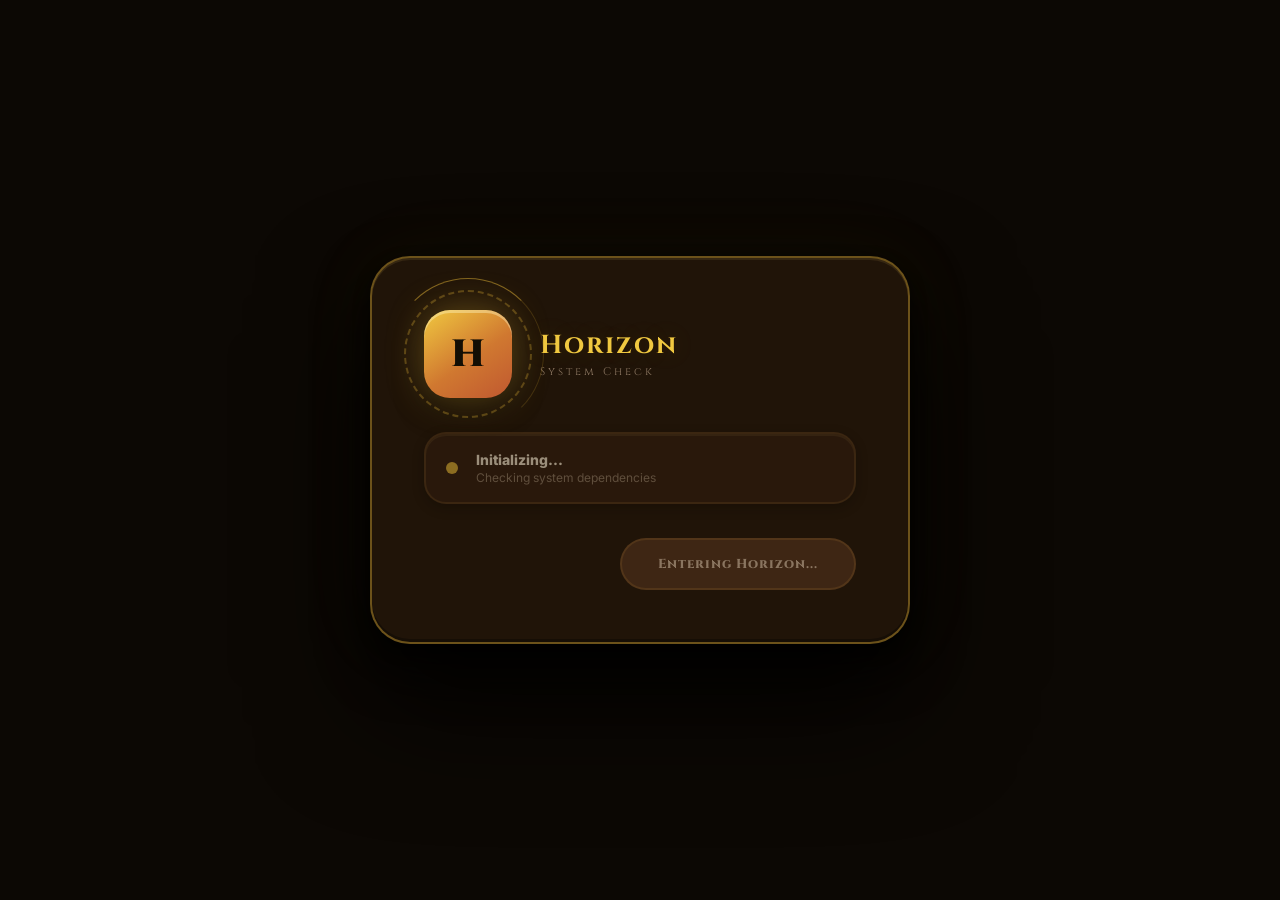
==== src/index.html @ 5b250abe "feat: Horizon V3 - Full Feature Set - Memory: Advanced RAG with graph expansion and robust JSON extr" ====
<!DOCTYPE html>
<html lang="en">
<head>
  <meta charset="UTF-8">
  <title>Horizon</title>
  <link rel="stylesheet" href="style.css">
  <link rel="stylesheet" href="libs/xterm.css">
  <script src="libs/xterm.js"></script>
  <script src="libs/xterm-addon-fit.js"></script>
  <script src="libs/d3.min.js"></script>
  <script src="modules/diagnostic.js"></script>
</head>
<body>

<div id="diagnostic-overlay">
  <div id="diagnostic-box">
    <div id="diagnostic-header">
      <div id="diagnostic-logo">H</div>
      <div id="diagnostic-title">Horizon</div>
    </div>
    <div id="diagnostic-list">
      <!-- Diagnostics will be injected here -->
      <div class="diagnostic-item loading">
        <div class="status-dot"></div>
        <div class="diagnostic-info">
          <div class="diagnostic-name">Initializing...</div>
          <div class="diagnostic-msg">Checking system dependencies</div>
        </div>
      </div>
    </div>
    <div id="diagnostic-footer">
      <button id="start-app-btn" disabled>Entering Horizon...</button>
    </div>
  </div>
</div>

<!-- Onboarding / Calibration Overlay -->
<div id="onboarding-overlay" class="hidden">
  <div id="onboarding-box">
    <div id="onboarding-header">
      <div id="onboarding-logo">H</div>
      <div id="onboarding-title">Initial Calibration</div>
    </div>
    <p id="onboarding-desc">Tell Horizon who you are. Your skills, your style, your dreams. This will form the core of your AI's personalized latent space.</p>
    <textarea id="onboarding-input" placeholder="Example: I am a senior Rust developer who loves clean architecture and dark chocolate. I prefer concise answers and I am currently building a personal OS..."></textarea>
    <div id="onboarding-footer">
      <button id="submit-calibration-btn">Calibrate Horizon</button>
    </div>
  </div>
</div>

<div id="tab-bar">
  <div id="tab-inner">
    <div class="tab active" data-tab="llm">
      <svg viewBox="0 0 24 24" fill="none" stroke-width="1.7" stroke-linecap="round" stroke-linejoin="round"><path d="M21 11.5a8.38 8.38 0 0 1-8.5 8.5 8.5 8.5 0 0 1-3.8-.9L3 21l1.9-5.7A8.38 8.38 0 0 1 4 11.5 8.5 8.5 0 0 1 12.5 3 8.38 8.38 0 0 1 21 11.5z"/></svg>
      <span>LLM</span>
    </div>
    <div class="tab" data-tab="image">
      <svg viewBox="0 0 24 24" fill="none" stroke-width="1.7" stroke-linecap="round" stroke-linejoin="round"><rect x="3" y="3" width="18" height="18" rx="2.5"/><circle cx="8.5" cy="8.5" r="1.6"/><path d="M21 15l-5-5L5 21"/></svg>
      <span>Image</span>
    </div>
    <div class="tab" data-tab="cinema">
      <svg viewBox="0 0 24 24" fill="none" stroke-width="1.7" stroke-linecap="round" stroke-linejoin="round"><rect x="2" y="2" width="20" height="20" rx="2.18" ry="2.18"/><line x1="7" y1="2" x2="7" y2="22"/><line x1="17" y1="2" x2="17" y2="22"/><line x1="2" y1="12" x2="22" y2="12"/><line x1="2" y1="7" x2="7" y2="7"/><line x1="2" y1="17" x2="7" y2="17"/><line x1="17" y1="17" x2="22" y2="17"/><line x1="17" y1="7" x2="22" y2="7"/></svg>
      <span>Cinema</span>
    </div>
    <div class="tab" data-tab="notes">
      <svg viewBox="0 0 24 24" fill="none" stroke-width="1.7" stroke-linecap="round" stroke-linejoin="round"><path d="M14 3H6a2 2 0 0 0-2 2v14a2 2 0 0 0 2 2h12a2 2 0 0 0 2-2V9z"/><path d="M14 3v6h6"/><path d="M9 13h6M9 17h4"/></svg>
      <span>Notes</span>
    </div>
    <div class="tab" data-tab="armata">
      <svg viewBox="0 0 24 24" fill="none" stroke-width="1.7" stroke-linecap="round" stroke-linejoin="round"><path d="M12 2L2 7l10 5 10-5-10-5zM2 17l10 5 10-5M2 12l10 5 10-5"/></svg>
      <span>Armata</span>
    </div>
  </div>
  <div id="sidebar-actions" style="display: flex; gap: 8px;">
    <div id="help-btn" title="Cheatsheet & Help">
      <svg viewBox="0 0 24 24" fill="none" stroke-width="1.7" stroke-linecap="round" stroke-linejoin="round"><circle cx="12" cy="12" r="10"/><path d="M9.09 9a3 3 0 0 1 5.83 1c0 2-3 3-3 3"/><line x1="12" y1="17" x2="12.01" y2="17"/></svg>
    </div>
    <div id="settings-btn">
      <svg viewBox="0 0 24 24" fill="none" stroke-width="1.7" stroke-linecap="round" stroke-linejoin="round"><circle cx="12" cy="12" r="3"/><path d="M19.4 15a1.65 1.65 0 0 0 .33 1.82l.06.06a2 2 0 1 1-2.83 2.83l-.06-.06a1.65 1.65 0 0 0-1.82-.33 1.65 1.65 0 0 0-1 1.51V21a2 2 0 0 1-4 0v-.09A1.65 1.65 0 0 0 9 19.4a1.65 1.65 0 0 0-1.82.33l-.06.06a2 2 0 1 1-2.83-2.83l.06-.06a1.65 1.65 0 0 0 .33-1.82 1.65 1.65 0 0 0-1.51-1H3a2 2 0 0 1 0-4h.09A1.65 1.65 0 0 0 4.6 9a1.65 1.65 0 0 0-.33-1.82l-.06-.06a2 2 0 1 1 2.83-2.83l.06.06a1.65 1.65 0 0 0 1.82.33H9a1.65 1.65 0 0 0 1-1.51V3a2 2 0 0 1 4 0v.09a1.65 1.65 0 0 0 1 1.51 1.65 1.65 0 0 0 1.82-.33l.06-.06a2 2 0 1 1 2.83 2.83l-.06.06a1.65 1.65 0 0 0-.33 1.82V9a1.65 1.65 0 0 0 1.51 1H21a2 2 0 0 1 0 4h-.09a1.65 1.65 0 0 0-1.51 1z"/></svg>
    </div>
  </div>
</div>

<!-- Hub Proposal Banner (shown by Forge when a new topic cluster is detected) -->
<div id="hub-proposal-banner" style="display:none; position:fixed; bottom:80px; right:20px; z-index:9999; background:var(--bg-card,#1e1e2e); border:1px solid var(--accent-gold,#d4af37); border-radius:14px; padding:16px 20px; max-width:340px; box-shadow:0 8px 32px rgba(0,0,0,0.5);">
  <div style="font-size:12px; color:var(--accent-gold,#d4af37); font-weight:700; margin-bottom:6px;">🗂️ FORGE DETECTED NEW TOPIC</div>
  <div id="hub-proposal-name" style="font-size:16px; font-weight:800; color:#fff; margin-bottom:4px;"></div>
  <div id="hub-proposal-desc" style="font-size:12px; color:rgba(255,255,255,0.6); margin-bottom:8px;"></div>
  <div id="hub-proposal-keywords" style="font-size:11px; color:rgba(255,255,255,0.4); margin-bottom:12px;"></div>
  <div style="display:flex; gap:8px;">
    <button id="hub-proposal-confirm" style="flex:1; background:var(--accent-gold,#d4af37); color:#000; border:none; padding:8px; border-radius:8px; font-weight:800; cursor:pointer;">Create Hub</button>
    <button id="hub-proposal-dismiss" style="flex:1; background:rgba(255,255,255,0.08); color:#fff; border:none; padding:8px; border-radius:8px; cursor:pointer;">Dismiss</button>
  </div>
</div>

<div id="panels">
  <!-- LLM Panel -->
  <div class="panel active" id="panel-llm">
    <div id="chat-history"></div>
    <div id="file-preview-area" style="display: none;"></div>
    <div id="chat-input-area">
      <div id="chat-input-controls">
        <button id="attach-btn" title="Attach a file">
          <svg viewBox="0 0 24 24" fill="none" stroke-width="1.7" stroke-linecap="round" stroke-linejoin="round"><path d="M21.44 11.05l-9.19 9.19a6 6 0 0 1-8.49-8.49l9.19-9.19a4 4 0 0 1 5.66 5.66l-9.2 9.19a2 2 0 0 1-2.83-2.83l8.49-8.48"/></svg>
        </button>
        <button id="mic-btn" title="Record audio">
          <svg viewBox="0 0 24 24" fill="none" stroke-width="1.7" stroke-linecap="round" stroke-linejoin="round"><rect x="9" y="2" width="6" height="12" rx="3"/><path d="M19 10v2a7 7 0 0 1-14 0v-2"/><path d="M12 19v3M8 22h8"/></svg>
        </button>
      </div>
      
      <textarea id="chat-input" rows="1" placeholder="Type your message... (/clear /search /reindex)"></textarea>

      <div id="chat-input-selectors">
        <select id="model-select" title="Switch Model">
          <option value="default">Default Model</option>
        </select>
        <select id="persona-select" title="Switch Persona">
          <option value="default">🎭 Horizon</option>
        </select>
        <button id="send-btn">Send</button>
      </div>
    </div>
  </div>

  <!-- Image Panel -->
  <div class="panel" id="panel-image">
    <div id="image-container">
      <div id="image-controls-container">
        <textarea id="image-prompt" placeholder="Describe the image you want to generate..."></textarea>
        <div id="image-actions">
          <select id="image-engine">
            <option value="pony">🐴 Pony V6 XL (Stylized)</option>
            <option value="flux" selected>🌊 FLUX.1 Uncensored (Photoreal)</option>
          </select>
          <div id="gen-status">Ready</div>
          <button id="generate-btn">Generate Image</button>
        </div>
        <div id="i2i-bar">
          <label id="i2i-toggle-label">
            <input type="checkbox" id="i2i-enabled">
            <span>✏️ Modify existing image</span>
          </label>
          <div id="i2i-controls">
            <div id="i2i-source-row">
              <img id="i2i-thumb" src="" alt="">
              <span id="i2i-source-name">No image selected</span>
              <button id="i2i-use-current" title="Use the last generated image">Use current</button>
              <button id="i2i-browse" title="Pick any image from disk">Browse…</button>
            </div>
            <div id="i2i-strength-row">
              <span>Strength</span>
              <input type="range" id="i2i-strength" min="5" max="100" step="5" value="75">
              <span id="i2i-strength-val">75%</span>
            </div>
          </div>
        </div>
      </div>

      <div id="image-result-preview">
        <img id="image-result-img" src="" alt="Generated result">
      </div>

      <div id="gallery-header">Recent Generations</div>
      <div id="image-gallery">
        <!-- Gallery items will be injected here -->
      </div>
    </div>
  </div>

  <!-- Cinema (Video) Panel -->
  <div class="panel" id="panel-cinema">
    <div id="cinema-container">
      <div id="video-preview-area">
        <video id="cinema-video" controls loop style="display: none;"></video>
        <img id="cinema-poster" alt="render poster" style="display: none;">
        <div id="video-placeholder">
          <svg viewBox="0 0 24 24" fill="none" stroke="currentColor" stroke-width="1.5" stroke-linecap="round" stroke-linejoin="round"><path d="M23 7l-7 5 7 5V7z"/><rect x="1" y="5" width="15" height="14" rx="2" ry="2"/></svg>
          <span>Director's Cut Ready</span>
        </div>
      </div>

      <div id="cinema-controls-area">
        <div id="cinema-input-box">
          <textarea id="video-prompt" placeholder="Describe the scene you want to animate..."></textarea>
          
          <div id="cinema-params">
            <div class="param-row">
              <label>Duration (s)</label>
              <input type="number" id="video-duration" min="1" step="1" value="4">

            </div>
            <div class="param-row">
              <label>Quality</label>
              <select id="video-quality">
                <option value="low">Low (Fast)</option>
                <option value="mid" selected>Mid (Balanced)</option>
                <option value="high">High (Quality)</option>
              </select>
            </div>
            <div class="param-row">
              <label>Input Image</label>
              <button id="video-img-btn">🖼️ Pick Image (I2V)</button>
              <span id="video-img-name" style="font-size: 10px; color: var(--text-dim);"></span>
            </div>
            <div class="param-row">
              <label>Resolution</label>
              <select id="video-resolution">
                <option value="256">256² (30s+ safe)</option>
                <option value="384">384² (Long / Fast)</option>
                <option value="512">512² (Standard)</option>
                <option value="720" selected>720² (Short clips)</option>
                <option value="1080">1080² (VRAM Heavy)</option>
              </select>
            </div>
            <div class="param-row">
              <label>FPS</label>
              <input type="range" id="video-fps" min="8" max="24" step="1" value="16">
              <span id="fps-val">16</span>
            </div>
            <div class="param-row">
              <label>Seed</label>
              <input type="number" id="video-seed" placeholder="random" style="flex:1; min-width:0;">
              <button id="video-seed-dice" title="Randomize seed">🎲</button>
            </div>
          </div>

          <div id="cinema-status-box">
             <div id="gpu-monitor">
                <div id="gpu-bar"><div id="gpu-fill"></div></div>
                <span id="gpu-text">GPU: --%</span>
             </div>
             <div id="time-est">Est: --:--</div>
          </div>

          <button id="generate-video-btn">🎬 Action!</button>
          <button id="cancel-video-btn" style="display:none;">✖ Cancel render</button>
        </div>
      </div>

      <div id="cinema-gallery-header">Past Renders</div>
      <div id="video-gallery">
        <!-- Video items injected here -->
      </div>
    </div>
  </div>

  <!-- Notes (Obsidian) Panel -->
  <div class="panel" id="panel-notes">
    <div id="notes-container">
      <div id="notes-sidebar">
        <div id="notes-list-header">
          <span>My Notes</span>
          <button id="new-note-btn">+</button>
        </div>
        <div id="notes-list"></div>
      </div>
      <div id="notes-editor-area">
        <div id="notes-editor-header">
           <input type="text" id="note-title" placeholder="Note Title...">
           <button id="toggle-mindmap-btn">Toggle Neural Field</button>
        </div>
        <div id="mindmap-container" class="hidden"></div>
        <textarea id="note-content" placeholder="Write your thoughts here..."></textarea>
        <div id="note-controls">
          <button id="save-note-btn">Save Note</button>
        </div>
      </div>
    </div>
  </div>

  <!-- ARMATA Command Center -->
  <div class="panel" id="panel-armata">
    <div id="armata-dashboard">

      <div id="armata-header">
        <div class="armata-title">ARMATA <span class="armata-version">v3.0</span></div>
        <div id="armata-vram-bar">
          <span class="armata-vram-label">GPU</span>
          <div class="vram-track"><div class="vram-fill" id="armata-vram-fill"></div></div>
          <span id="armata-vram-user">FREE</span>
        </div>
        <div id="armata-clock">00:00:00</div>
      </div>

      <div id="armata-grid">

        <div class="agent-card" id="agent-archivist">
          <div class="agent-header">
            <span class="agent-icon">🧹</span>
            <span class="agent-name">Archivist</span>
            <div class="agent-toggle" title="Toggle Archivist daemon"><div class="toggle-btn"></div></div>
          </div>
          <div class="agent-status">Monitoring: ~/Downloads</div>
          <div class="agent-log">IDLE</div>
        </div>

        <div class="agent-card" id="agent-vanguard">
          <div class="agent-header">
            <span class="agent-icon">📡</span>
            <span class="agent-name">Vanguard</span>
            <div class="agent-toggle" title="Toggle Vanguard daemon"><div class="toggle-btn"></div></div>
          </div>
          <div class="agent-status">RSS Intel Feeder</div>
          <div class="agent-log">IDLE</div>
        </div>

        <div class="agent-card" id="agent-forge">
          <div class="agent-header">
            <span class="agent-icon">🔥</span>
            <span class="agent-name">FORGE</span>
            <div class="agent-toggle" id="toggle-forge" title="Toggle Forge"><div class="toggle-btn"></div></div>
          </div>
          <div class="agent-status" id="status-forge">Vault Consolidator</div>
          <div class="agent-log log-online" id="log-forge">ONLINE</div>
        </div>

        <div class="agent-card" id="agent-antenna">
          <div class="agent-header">
            <span class="agent-icon">📱</span>
            <span class="agent-name">Antenna</span>
            <div class="agent-toggle" title="Toggle Antenna bridge"><div class="toggle-btn"></div></div>
          </div>
          <div class="agent-status">Mobile HTTP Bridge</div>
          <div class="agent-log">IDLE</div>
        </div>

      </div>

      <div id="armata-terminal">
        <div id="armata-output">ARMATA Command Center initialized. Type a command below.</div>
        <div id="armata-input-area">
          <span class="armata-prompt">&gt;_</span>
          <input type="text" id="armata-cmd-input" placeholder="sort files | scan news | open spotify | status …" autocomplete="off" spellcheck="false">
        </div>
      </div>

    </div>
  </div>
</div>

<div id="help-overlay" class="overlay">
  <div id="help-panel">
    <h3 style="color: var(--accent-gold); margin-bottom: 15px; margin-top: 0;">Cheatsheet & AI Technologies</h3>
    
    <h4 style="color: var(--text-color); margin-bottom: 5px;">🤖 AI Stack</h4>
    <ul style="margin-top: 5px; line-height: 1.5; font-size: 0.95em;">
      <li><strong>LLM (Chat):</strong> Ollama local instance (Dolphin-Mixtral / Qwen / etc.)</li>
      <li><strong>Image Gen:</strong> ComfyUI via API (Stable Diffusion / SDXL)</li>
      <li><strong>Video Gen:</strong> ComfyUI (Image-to-Video models like SVD)</li>
      <li><strong>Second Brain:</strong> Local Markdown Zettelkasten + Ollama semantic extraction</li>
      <li><strong>RAG & Memory:</strong> ChromaDB + Nomic-Embed-Text + Native D3.js Neural Field</li>
      <li><strong>Web Search:</strong> DuckDuckGo (duckduckgo-search) + html2text</li>
    </ul>

    <h4 style="color: var(--text-color); margin-bottom: 5px;">💬 Chat Commands</h4>
    <ul style="margin-top: 5px; line-height: 1.5; font-size: 0.95em;">
      <li><strong style="color: var(--accent-gold);">/clear</strong> : Clear the current chat history.</li>
      <li><strong style="color: var(--accent-gold);">/docx &lt;topic&gt;</strong> : Create a professional Word document.</li>
      <li><strong style="color: var(--accent-gold);">/ppt &lt;topic&gt;</strong> : Create a Claymorphic PowerPoint presentation.</li>
      <li><strong style="color: var(--accent-gold);">/xlsx &lt;topic&gt;</strong> : Create an Excel spreadsheet.</li>
      <li><strong style="color: var(--accent-gold);">/search &lt;query&gt;</strong> : Manually search the Second Brain vault.</li>
      <li><strong style="color: var(--accent-gold);">/reindex</strong> : Rebuild the RAG vector index (ChromaDB).</li>
      <li><strong style="color: var(--accent-gold);">/wiki</strong> : Fetch Wikipedia articles for your vault notes and save them as cross-linked knowledge files.</li>
      <li><strong style="color: var(--accent-gold);">/save &lt;note&gt;</strong> : Save the last AI response directly to a vault note (e.g. /save music).</li>
      <li><strong style="color: var(--accent-gold);">/consolidate</strong> : Ask the AI to refactor and link your Second Brain notes.</li>
      <li><strong style="color: var(--accent-gold);">/file &lt;path&gt;</strong> : Load any file (Code, PDF, Docx, Pptx, Xlsx) into context.</li>
      <li><strong style="color: var(--accent-gold);">/paste</strong> : Paste an image from the clipboard (or press F2).</li>
    </ul>

    <h4 style="color: var(--text-color); margin-bottom: 5px;">⚡ Auto-Triggers (LLM side)</h4>
    <p style="margin-top: 5px; font-size: 0.9em;">Horizon automatically invokes these capabilities when it detects certain keywords in its own responses:</p>
    <ul style="margin-top: 5px; line-height: 1.5; font-size: 0.95em;">
      <li><strong>SEARCH_WEB</strong> -> Deep Research via DuckDuckGo.</li>
      <li><strong>GENERATE_IMAGE</strong> -> Image generation via ComfyUI.</li>
      <li><strong>GENERATE_VIDEO</strong> -> Video animation via Cinema engine.</li>
      <li><strong>GENERATE_DOCX / PPTX</strong> -> Professional document creation.</li>
    </ul>

    <div style="text-align: right; margin-top: 20px;">
      <button id="close-help-btn">Close</button>
    </div>
  </div>
</div>

<div id="settings-overlay">
  <div id="settings-panel">
    <h3>Settings</h3>
    <div class="setting-row"><label>Vault path</label><input id="s-vault" type="text"></div>
    <div class="setting-row"><label>LLM model</label><input id="s-llm" type="text"></div>
    <div class="setting-row"><label>Roleplay model</label><input id="s-rp" type="text"></div>
    <div class="setting-row"><label>ComfyUI path</label><input id="s-comfy" type="text"></div>
    <div class="setting-row">
      <label>Image Rating</label>
      <select id="s-rating">
        <option value="rating_safe">Safe</option>
        <option value="rating_explicit">Explicit (NSFW)</option>
      </select>
    </div>

    <div id="persona-crafter">
      <h4 style="color: var(--accent-gold); margin-bottom: 10px;">🎭 Persona Crafter</h4>
      <div class="setting-row">
        <label>Persona Name</label>
        <input id="pc-name" type="text" placeholder="e.g. Sensei">
      </div>
      <div class="setting-row">
        <label>System Prompt / Behavior</label>
        <textarea id="pc-prompt" placeholder="How should this persona behave?"></textarea>
      </div>
      <button id="pc-save-btn">Save Persona</button>
    </div>

    <div id="settings-footer">
       <button id="reset-mem-btn">Wipe Memory</button>
       <button id="settings-save">Save</button>
    </div>
  </div>
</div>

<script src="libs/purify.min.js"></script>
<script src="libs/marked.min.js"></script>
<script src="modules/diagnostic.js"></script>
<script src="modules/llm.js"></script>
<script src="modules/image.js"></script>
<script src="modules/cinema.js"></script>
<script src="modules/openclaude.js"></script>
<script src="modules/notes.js"></script>
<script src="modules/armata.js"></script>
<script src="modules/onboarding.js"></script>
<script src="main.js"></script>
</body>
</html>
---- src/style.css ----
/*
   Horizon — Ancient Mythology × Claymorphism
   ✦ "The gods shaped the world from clay and breathed gold into it."

   Palette: Volcanic dark, sacred gold, fired clay, aged parchment, blood amber.
   Style: Claymorphism — chunky 3D surfaces, multi-layer shadows, thick borders,
          ultra-rounded geometry. Opaque clay, not transparent glass.

   NOTE FOR FUTURE EDITS:
   - IDs are load-bearing (Rust/JS bind to them). Restyle freely; never rename.
   - Tab isolation MUST stay: .panel{display:none!important} / .panel.active{display:flex!important}
   - All looping / ambient motion is disabled under prefers-reduced-motion (bottom of file).
*/

/* ========================================================================
   0. FONTS (bundled locally → works fully offline)
   ======================================================================== */
@font-face {
  font-family: 'Cinzel';
  src: url('fonts/cinzel-var-latin.woff2') format('woff2');
  font-weight: 400 900;
  font-style: normal;
  font-display: swap;
}
@font-face {
  font-family: 'Inter';
  src: url('fonts/inter-var-latin.woff2') format('woff2');
  font-weight: 100 900;
  font-style: normal;
  font-display: swap;
}

*, *::before, *::after { box-sizing: border-box; margin: 0; padding: 0; }

/* Global select reset — WebKitGTK ignores background unless appearance is removed */
select {
  -webkit-appearance: none;
  appearance: none;
  background-color: var(--surface-light);
  background-image: url("data:image/svg+xml,%3Csvg xmlns='http://www.w3.org/2000/svg' width='12' height='8' viewBox='0 0 12 8'%3E%3Cpath d='M1 1l5 5 5-5' stroke='%23D4A832' stroke-width='1.8' fill='none' stroke-linecap='round' stroke-linejoin='round'/%3E%3C/svg%3E");
  background-repeat: no-repeat;
  background-position: right 12px center;
  padding-right: 32px !important;
  color: var(--text-main);
  border: var(--border-clay);
  font-family: inherit;
  outline: none;
  cursor: pointer;
}
select option {
  background-color: #201408;
  color: #EDE0C8;
}

/* ========================================================================
   1. DESIGN TOKENS
   ======================================================================== */
:root {
  /* — void & earth — */
  --bg-deep:    #0C0804;   /* volcanic ash */
  --bg-deeper:  #070503;   /* absolute void */
  --bg-surface: #1C1208;   /* deep fired clay */
  --surface:    #201408;   /* clay surface */
  --surface-light: #301C0E; /* raised clay */
  --surface-raised:#3E2614; /* top-level clay */

  /* — parchment & stone text — */
  --text-main: #EDE0C8;   /* aged parchment */
  --text-dim:  #8A7560;   /* worn stone */
  --text-faint:#5C4E3A;   /* deep dust */

  /* — sacred gold — */
  --gold-bright:       #F0C840;
  --gold-main:         #D4A832;
  --gold-deep:         #9A7820;
  --gold-glow:         rgba(212, 168, 50, 0.16);
  --gold-glow-strong:  rgba(212, 168, 50, 0.40);

  /* — warm accents — */
  --terracotta:  #C05830;  /* fired clay red */
  --amber:       #D07830;  /* torch amber */
  --crimson:     #8B2018;  /* blood/conflict */
  --ivory:       #F0E4D0;  /* divine ivory */

  /* — legacy aliases (used by inline HTML styles & JS) — */
  --accent-gold:        var(--gold-main);
  --accent-gold-strong: var(--gold-bright);
  --accent-copper:      var(--terracotta);
  --accent-copper-strong: var(--amber);
  --accent-teal:        var(--amber);   /* repurposed: warm amber */
  --border-color:       rgba(92, 62, 28, 0.65);
  --text-color:         var(--text-main);
  --border-glass:       2px solid rgba(92, 62, 28, 0.55);

  /* — clay borders — */
  --border-clay:  2px solid rgba(92, 62, 28, 0.65);
  --border-gold:  2px solid rgba(212, 168, 50, 0.42);
  --edge-sheen:   inset 0 2px 0 rgba(240, 200, 110, 0.10);
  --edge-sheen-strong: inset 0 2px 0 rgba(240, 200, 110, 0.18);

  /* — geometry (CLAYMORPHISM: ultra-rounded) — */
  --radius-xl: 40px;
  --radius-lg: 32px;
  --radius-md: 22px;
  --radius-sm: 14px;

  /* — clay depth shadows (multi-layer 3D) — */
  --shadow-clay:
    0 20px 52px rgba(0, 0, 0, 0.78),
    0 6px 16px  rgba(0, 0, 0, 0.48),
    inset 0 2px 0 rgba(240, 200, 110, 0.10),
    inset 0 -3px 0 rgba(0, 0, 0, 0.32);
  --shadow-float:
    0 32px 80px rgba(0, 0, 0, 0.88),
    0 10px 26px rgba(0, 0, 0, 0.54),
    inset 0 2px 0 rgba(240, 200, 110, 0.14),
    inset 0 -4px 0 rgba(0, 0, 0, 0.38);
  --shadow-press:
    0 6px 18px  rgba(0, 0, 0, 0.65),
    0 2px 6px   rgba(0, 0, 0, 0.40),
    inset 0 2px 8px rgba(0, 0, 0, 0.42);

  /* — motion — */
  --ease-spring: cubic-bezier(0.16, 1, 0.3, 1);
  --ease-out:    cubic-bezier(0.22, 1, 0.36, 1);
  --ease-soft:   cubic-bezier(0.4, 0, 0.2, 1);

  /* — type — */
  --font-body:    'Inter', -apple-system, BlinkMacSystemFont, 'Segoe UI', sans-serif;
  --font-display: 'Cinzel', Georgia, 'Times New Roman', serif;
}

/* ========================================================================
   2. BODY + ANCIENT ATMOSPHERE
   ======================================================================== */
body {
  background-color: var(--bg-deep);
  color: var(--text-main);
  font-family: var(--font-body);
  height: 100vh;
  display: flex;
  flex-direction: column;
  overflow: hidden;
  -webkit-font-smoothing: antialiased;
  text-rendering: optimizeLegibility;
  /* Torch-fire radiance: warm glow pockets from the left and right walls */
  background-image:
    radial-gradient(ellipse 130% 90% at 50% -18%,
      rgba(190, 126, 28, 0.11) 0%,
      rgba(130, 82, 16, 0.05) 50%,
      transparent 80%
    ),
    radial-gradient(circle at 6% 38%,  rgba(200, 100, 20, 0.07) 0%, transparent 44%),
    radial-gradient(circle at 94% 62%, rgba(180, 80, 14, 0.05) 0%, transparent 40%),
    radial-gradient(ellipse at 50% 105%, rgba(80, 44, 8, 0.14) 0%, transparent 60%);
}

/* The Divine Disc — large solar emanation behind all content */
body::before {
  content: '';
  position: fixed;
  width: 88vw;
  height: 88vw;
  max-width: 960px;
  max-height: 960px;
  top: 50%;
  left: 50%;
  transform: translate(-50%, -58%);
  border-radius: 50%;
  pointer-events: none;
  z-index: -2;
  background: radial-gradient(
    ellipse at center,
    rgba(220, 150, 30, 0.065) 0%,
    rgba(170, 108, 20, 0.040) 30%,
    rgba(100, 62, 12, 0.020) 60%,
    transparent 100%
  );
  /* subtle outer ring halo */
  box-shadow:
    0 0 0 1px rgba(212, 168, 50, 0.04),
    0 0 0 2px rgba(212, 168, 50, 0.02);
}

/* Ash & ember motes — floating temple dust */
body::after {
  content: '';
  position: fixed;
  inset: 0;
  z-index: -1;
  pointer-events: none;
  opacity: 0.38;
  background-image:
    radial-gradient(circle, rgba(212, 168, 50, 0.65) 0, transparent 1.5px),
    radial-gradient(circle, rgba(200, 110, 40, 0.55) 0, transparent 1.2px),
    radial-gradient(circle, rgba(255, 220, 140, 0.45) 0, transparent 1.0px);
  background-size: 200px 200px, 330px 330px, 155px 155px;
  background-position: 0 0, 80px 100px, 40px 60px;
}

/* Keyframe library */
@keyframes spin   { to { transform: rotate(360deg); } }
@keyframes spinR  { to { transform: rotate(-360deg); } }
@keyframes shimmerSweep { to { transform: translateX(140%) skewX(-12deg); } }
@keyframes fadeIn { from { opacity: 0; transform: translateY(14px); } to { opacity: 1; transform: translateY(0); } }
@keyframes bubbleIn { from { opacity: 0; transform: translateY(10px) scale(0.982); } to { opacity: 1; transform: none; } }
@keyframes modalIn { from { opacity: 0; transform: scale(0.93) translateY(16px); } to { opacity: 1; transform: none; } }
@keyframes goldPulse {
  0%   { box-shadow: var(--shadow-clay); }
  50%  { box-shadow: var(--shadow-clay), 0 0 22px var(--gold-glow-strong); }
  100% { box-shadow: var(--shadow-clay); }
}
@keyframes pulse {
  0%   { transform: scale(1);   opacity: 1;   }
  50%  { transform: scale(1.22); opacity: 0.55; }
  100% { transform: scale(1);   opacity: 1;   }
}
@keyframes pulseRed { 0% { opacity: 1; } 50% { opacity: 0.4; } 100% { opacity: 1; } }

/* ========================================================================
   3. TOP NAVIGATION — heavy clay pill
   ======================================================================== */
#tab-bar {
  position: relative;
  z-index: 50;
  display: flex;
  justify-content: center;
  align-items: center;
  padding: 20px 28px;
  background: rgba(12, 8, 4, 0.72);
  border-bottom: var(--border-clay);
  gap: 14px;
}

#tab-inner {
  display: flex;
  align-items: center;
  background: var(--surface-light);
  padding: 7px;
  border-radius: 56px;
  border: var(--border-clay);
  box-shadow:
    0 14px 38px rgba(0, 0, 0, 0.62),
    0 4px 10px  rgba(0, 0, 0, 0.40),
    inset 0 2px 0 rgba(200, 160, 80, 0.10),
    inset 0 -3px 0 rgba(0, 0, 0, 0.28);
  gap: 4px;
}

.tab {
  position: relative;
  display: flex;
  align-items: center;
  gap: 9px;
  padding: 11px 24px;
  cursor: pointer;
  color: var(--text-dim);
  font-family: var(--font-display);
  font-size: 12px;
  font-weight: 600;
  letter-spacing: 0.8px;
  border-radius: 44px;
  border: 2px solid transparent;
  transition:
    color      0.25s var(--ease-soft),
    background 0.25s var(--ease-soft),
    box-shadow 0.25s var(--ease-soft),
    transform  0.25s var(--ease-spring),
    border-color 0.25s;
  user-select: none;
  overflow: hidden;
  white-space: nowrap;
}
.tab svg { width: 17px; height: 17px; stroke: currentColor; flex-shrink: 0; transition: transform 0.25s var(--ease-spring); }

.tab:hover {
  color: var(--text-main);
  background: var(--surface-raised);
  transform: translateY(-1px);
}
.tab:hover svg { transform: translateY(-1px) scale(1.08); }

.tab:active { transform: scale(0.96) translateY(0); box-shadow: var(--shadow-press); }

.tab.active {
  color: var(--ivory);
  background: var(--surface-raised);
  border: var(--border-gold);
  box-shadow:
    0 8px 22px rgba(0, 0, 0, 0.52),
    0 2px 6px  rgba(0, 0, 0, 0.32),
    inset 0 2px 0 rgba(240, 200, 110, 0.16),
    0 0 18px var(--gold-glow);
}
.tab.active svg {
  stroke: var(--gold-bright);
  filter: drop-shadow(0 0 5px var(--gold-glow-strong));
}

/* Shimmer sweep on hover */
.tab::after {
  content: '';
  position: absolute;
  top: 0; left: 0;
  width: 42%; height: 100%;
  background: linear-gradient(90deg, transparent, rgba(240, 200, 110, 0.12), transparent);
  transform: translateX(-150%) skewX(-12deg);
  pointer-events: none;
}
.tab:hover::after { animation: shimmerSweep 0.9s var(--ease-out); }

#settings-btn, #help-btn {
  display: flex;
  align-items: center;
  justify-content: center;
  margin-left: 8px;
  padding: 11px;
  cursor: pointer;
  color: var(--gold-main);
  border-radius: 50%;
  border: 2px solid transparent;
  transition: color 0.3s, background 0.25s, box-shadow 0.25s, transform 0.25s var(--ease-spring);
}
#settings-btn svg, #help-btn svg { width: 22px; height: 22px; stroke: currentColor; }
#settings-btn:hover, #help-btn:hover {
  color: var(--gold-bright);
  background: var(--surface-raised);
  border-color: rgba(212, 168, 50, 0.30);
  box-shadow: 0 0 18px var(--gold-glow);
  transform: translateY(-1px);
}
#settings-btn:active, #help-btn:active { transform: scale(0.94); }

/* ========================================================================
   4. PANELS  (isolation rules — DO NOT ALTER the display logic)
   ======================================================================== */
#panels {
  position: relative;
  z-index: 1;
  flex: 1;
  padding: 0 32px 32px 32px;
  display: flex;
  flex-direction: column;
  overflow: hidden;
}
.panel {
  display: none !important;
  flex-direction: column;
  gap: 24px;
  height: 100%;
}
.panel.active {
  display: flex !important;
  animation: fadeIn 0.42s var(--ease-out);
}

/* ========================================================================
   5. LLM CHAT
   ======================================================================== */
#panel-llm { flex-direction: column; overflow: hidden; }

#chat-history {
  position: relative;
  flex: 1;
  background: var(--surface);
  border-radius: var(--radius-xl);
  border: var(--border-clay);
  padding: 32px;
  overflow-y: auto;
  box-shadow: var(--shadow-clay);
  display: flex;
  flex-direction: column;
  gap: 22px;
  scrollbar-gutter: stable;
}
/* gilded altar hairline atop the chat */
#chat-history::before {
  content: '';
  position: absolute;
  top: 0; left: 8%; right: 8%;
  height: 2px;
  background: linear-gradient(90deg, transparent, var(--gold-glow-strong), transparent);
  border-radius: 2px;
  pointer-events: none;
}

/* Message rows */
.bubble-row {
  display: flex;
  align-items: flex-start;
  gap: 14px;
  max-width: 84%;
  animation: bubbleIn 0.38s var(--ease-spring);
}
.bubble-row.ai   { align-self: flex-start; }
.bubble-row.user { align-self: flex-end; flex-direction: row-reverse; }

.bubble {
  max-width: 100%;
  padding: 17px 24px;
  border-radius: var(--radius-lg);
  font-size: 15px;
  line-height: 1.68;
  box-shadow:
    0 8px 20px rgba(0, 0, 0, 0.40),
    inset 0 1px 0 rgba(240, 200, 110, 0.07);
}
.bubble.ai {
  background: var(--surface-light);
  color: var(--text-main);
  border-bottom-left-radius: 8px;
  border: var(--border-clay);
}
.bubble.user {
  background: linear-gradient(138deg, rgba(52, 34, 10, 0.95), rgba(32, 20, 8, 0.98));
  color: var(--gold-bright);
  border-bottom-right-radius: 8px;
  border: var(--border-gold);
  box-shadow: 0 8px 24px rgba(0, 0, 0, 0.42), 0 0 14px var(--gold-glow);
}

.avatar {
  width: 42px; height: 42px;
  border-radius: var(--radius-md);
  flex-shrink: 0;
  display: flex; align-items: center; justify-content: center;
  font-family: var(--font-display);
  font-size: 16px; font-weight: 700;
  box-shadow: 0 8px 20px rgba(0, 0, 0, 0.50), var(--edge-sheen);
}
.avatar.ai   { background: linear-gradient(138deg, var(--gold-bright), var(--amber)); color: #14100a; }
.avatar.user { background: var(--surface-raised); color: var(--gold-main); border: var(--border-gold); }

/* Markdown inside bubbles */
.bubble p { margin-bottom: 10px; }
.bubble p:last-child { margin-bottom: 0; }
.bubble strong { font-weight: 700; color: var(--gold-bright); }
.bubble.user strong { color: var(--ivory); }
.bubble a { color: var(--amber); text-decoration: none; border-bottom: 1px solid rgba(208, 120, 48, 0.38); }
.bubble ul, .bubble ol { margin-left: 20px; margin-bottom: 10px; }
.bubble pre {
  background: var(--bg-deeper);
  padding: 16px;
  border-radius: var(--radius-md);
  overflow-x: auto;
  margin: 12px 0;
  border: var(--border-clay);
  box-shadow: inset 0 3px 10px rgba(0, 0, 0, 0.55);
}
.bubble code {
  font-family: 'JetBrains Mono', ui-monospace, SFMono-Regular, monospace;
  background: rgba(0, 0, 0, 0.45);
  padding: 3px 7px;
  border-radius: 7px;
  font-size: 13px;
  color: var(--text-main);
}
.bubble pre code { background: transparent; padding: 0; color: #c8b89a; }

.bubble.streaming { opacity: 0.92; animation: goldPulse 2.2s infinite; }

/* Attached file ribbon */
#file-preview-area {
  padding: 12px 18px;
  background: rgba(0, 0, 0, 0.38);
  border-radius: var(--radius-md);
  font-size: 12px;
  letter-spacing: 0.4px;
  color: var(--amber);
  border: var(--border-clay);
  margin-bottom: -8px;
}

/* Input pill */
#chat-input-area {
  background: var(--surface-light);
  border-radius: 40px;
  padding: 7px 7px 7px 14px;
  display: flex;
  align-items: center;
  gap: 10px;
  box-shadow: var(--shadow-clay);
  border: var(--border-clay);
  transition: border-color 0.28s, box-shadow 0.28s;
}
#chat-input-area:focus-within {
  border-color: rgba(212, 168, 50, 0.45);
  box-shadow: var(--shadow-clay), 0 0 24px var(--gold-glow);
}

#chat-input-controls, #chat-input-selectors {
  display: flex;
  align-items: center;
  gap: 6px;
}

#model-select, #persona-select {
  background: var(--surface);
  border: var(--border-clay);
  color: var(--text-dim);
  border-radius: var(--radius-sm);
  padding: 7px 11px;
  font-size: 11px;
  cursor: pointer;
  outline: none;
  transition: all 0.2s;
  max-width: 130px;
  font-family: inherit;
}
#model-select:hover, #persona-select:hover {
  background: var(--surface-raised);
  border-color: rgba(212, 168, 50, 0.45);
  color: var(--text-main);
}
#model-select option, #persona-select option,
#image-engine option, #video-quality option,
#video-resolution option, #s-rating option { background-color: #1a1008 !important; color: #EDE0C8 !important; }

#chat-input {
  flex: 1;
  background: transparent;
  border: none;
  color: var(--text-main);
  font-size: 15px;
  padding: 10px 4px;
  resize: none;
  max-height: 200px;
  min-height: 44px;
  font-family: inherit;
  line-height: 1.5;
  outline: none;
}
#chat-input::placeholder { color: var(--text-dim); opacity: 0.7; }

#send-btn {
  position: relative;
  overflow: hidden;
  background: linear-gradient(138deg, var(--gold-bright), var(--amber));
  color: #140e04;
  border: none;
  border-radius: 28px;
  padding: 12px 26px;
  font-weight: 800;
  font-size: 13px;
  font-family: var(--font-display);
  letter-spacing: 0.5px;
  cursor: pointer;
  transition: transform 0.28s var(--ease-spring), box-shadow 0.28s;
  box-shadow: 0 6px 18px var(--gold-glow), inset 0 2px 0 rgba(255, 240, 180, 0.30);
}
#send-btn::after {
  content: ''; position: absolute; top: 0; left: 0; width: 46%; height: 100%;
  background: linear-gradient(90deg, transparent, rgba(255, 248, 200, 0.40), transparent);
  transform: translateX(-160%) skewX(-12deg); pointer-events: none;
}
#send-btn:hover { transform: translateY(-2px) scale(1.04); box-shadow: 0 10px 28px var(--gold-glow-strong); }
#send-btn:hover::after { animation: shimmerSweep 0.80s var(--ease-out); }
#send-btn:active { transform: scale(0.95); box-shadow: var(--shadow-press); }

#attach-btn, #mic-btn {
  display: flex; align-items: center; justify-content: center;
  background: transparent; border: none;
  color: var(--text-dim); cursor: pointer;
  padding: 9px; border-radius: 50%;
  transition: color 0.22s, background 0.22s, transform 0.22s var(--ease-spring);
}
#attach-btn svg, #mic-btn svg { width: 20px; height: 20px; stroke: currentColor; }
#attach-btn:hover, #mic-btn:hover {
  color: var(--gold-main);
  background: rgba(212, 168, 50, 0.10);
  transform: translateY(-1px);
}
#mic-btn.recording { color: #ff5f57; animation: pulseRed 1.5s infinite; }

/* ========================================================================
   ONBOARDING OVERLAY
   ======================================================================== */
#onboarding-overlay {
  position: fixed; inset: 0; background: var(--bg-deep); z-index: 10000;
  display: flex; align-items: center; justify-content: center;
}
#onboarding-overlay.hidden { display: none; }
#onboarding-box {
  width: 720px;
  background: var(--surface);
  border-radius: var(--radius-xl);
  padding: 52px;
  border: var(--border-gold);
  box-shadow: var(--shadow-float);
  display: flex; flex-direction: column; gap: 26px;
}
#onboarding-header { display: flex; align-items: center; gap: 24px; }
#onboarding-logo {
  width: 60px; height: 60px;
  background: linear-gradient(138deg, var(--gold-bright), var(--amber));
  color: #130e04;
  border-radius: var(--radius-md);
  display: flex; align-items: center; justify-content: center;
  font-family: var(--font-display); font-weight: 900; font-size: 26px;
  box-shadow: 0 8px 24px var(--gold-glow-strong), var(--edge-sheen-strong);
}
#onboarding-title {
  font-family: var(--font-display);
  font-size: 30px; font-weight: 700;
  color: var(--gold-bright);
  letter-spacing: 1.5px;
  text-shadow: 0 0 28px var(--gold-glow);
}
#onboarding-desc { color: var(--text-dim); font-size: 14px; line-height: 1.68; }
#onboarding-input {
  background: var(--bg-surface);
  border: var(--border-clay);
  border-radius: var(--radius-md);
  padding: 24px;
  color: var(--text-main);
  font-size: 15px;
  min-height: 200px;
  resize: none;
  font-family: inherit;
  transition: border-color 0.28s;
  box-shadow: inset 0 3px 10px rgba(0, 0, 0, 0.50);
}
#onboarding-input:focus { outline: none; border-color: rgba(212, 168, 50, 0.55); }
#onboarding-footer { display: flex; justify-content: flex-end; }
#submit-calibration-btn {
  background: linear-gradient(138deg, var(--gold-bright), var(--amber));
  color: #130e04; border: none; border-radius: 28px;
  padding: 18px 40px; font-weight: 800; font-family: var(--font-display);
  letter-spacing: 0.5px; cursor: pointer;
  box-shadow: 0 8px 24px var(--gold-glow), var(--edge-sheen-strong);
  transition: all 0.3s var(--ease-spring);
}
#submit-calibration-btn:hover { transform: translateY(-3px); box-shadow: 0 12px 32px var(--gold-glow-strong); }

/* ========================================================================
   6. IMAGE GENERATOR
   ======================================================================== */
#panel-image { overflow-y: auto !important; scrollbar-gutter: stable; padding-right: 10px; }
#image-container { display: flex; flex-direction: column; gap: 30px; padding: 10px 5px; }

#image-controls-container,
#image-generator-box {
  background: var(--surface);
  border-radius: var(--radius-xl);
  padding: 34px;
  box-shadow: var(--shadow-clay);
  display: flex; flex-direction: column; gap: 22px; flex-shrink: 0;
  border: var(--border-clay);
}

#image-actions {
  display: flex;
  align-items: center;
  gap: 14px;
  flex-wrap: wrap;
}

#image-prompt {
  background: var(--bg-surface);
  border: var(--border-clay);
  border-radius: var(--radius-lg);
  padding: 22px;
  color: var(--text-main);
  font-family: inherit;
  font-size: 15px;
  line-height: 1.65;
  box-shadow: inset 0 4px 12px rgba(0, 0, 0, 0.52);
  resize: none;
  min-height: 100px;
  transition: border-color 0.28s, box-shadow 0.28s;
}
#image-prompt::placeholder { color: var(--text-dim); opacity: 0.7; }
#image-prompt:focus {
  outline: none;
  border-color: rgba(212, 168, 50, 0.50);
  box-shadow: inset 0 4px 12px rgba(0, 0, 0, 0.52), 0 0 18px var(--gold-glow);
}

#generate-controls { display: flex; align-items: center; justify-content: space-between; gap: 20px; }
#gen-status {
  font-size: 12px; font-weight: 700; letter-spacing: 0.5px; color: var(--text-dim);
  display: flex; align-items: center; gap: 9px;
}
#gen-status::before {
  content: ''; width: 8px; height: 8px; border-radius: 50%;
  background: var(--amber);
  box-shadow: 0 0 10px rgba(208, 120, 48, 0.70);
}

#image-engine {
  background: var(--surface-light);
  color: var(--text-main);
  border: var(--border-clay);
  border-radius: var(--radius-md);
  padding: 10px 14px;
  font-size: 13px;
  cursor: pointer;
  flex: 1;
  outline: none;
  font-family: inherit;
}
#image-engine:hover { border-color: rgba(212, 168, 50, 0.42); }

#generate-btn {
  position: relative; overflow: hidden;
  background: linear-gradient(138deg, var(--gold-bright), var(--amber));
  color: #130e04; border: none; border-radius: 28px;
  padding: 18px 38px;
  font-weight: 900; font-family: var(--font-display);
  text-transform: uppercase; letter-spacing: 1.8px; font-size: 12px;
  cursor: pointer;
  transition: transform 0.28s var(--ease-spring), box-shadow 0.28s;
  box-shadow: 0 8px 24px var(--gold-glow), var(--edge-sheen-strong);
}
#generate-btn::after {
  content: ''; position: absolute; top: 0; left: 0; width: 46%; height: 100%;
  background: linear-gradient(90deg, transparent, rgba(255, 248, 200, 0.38), transparent);
  transform: translateX(-160%) skewX(-12deg); pointer-events: none;
}
#generate-btn:hover { transform: translateY(-4px); box-shadow: 0 14px 36px var(--gold-glow-strong); }
#generate-btn:hover::after { animation: shimmerSweep 0.85s var(--ease-out); }
#generate-btn:active { transform: scale(0.95); box-shadow: var(--shadow-press); }

#image-result-preview {
  background: rgba(0, 0, 0, 0.45);
  border-radius: var(--radius-xl); padding: 22px; text-align: center;
  border: var(--border-gold);
  display: none; flex-shrink: 0;
  box-shadow: 0 0 60px rgba(0, 0, 0, 0.55), inset 0 0 28px var(--gold-glow);
}
#image-result-preview.active { display: block; animation: fadeIn 0.5s; }
#image-result-preview img {
  max-width: 100%; max-height: 70vh; object-fit: contain;
  border-radius: var(--radius-lg);
  box-shadow: 0 22px 50px rgba(0, 0, 0, 0.82);
}

/* ── img2img bar ──────────────────────────────────────────────────────────── */
#i2i-bar {
  margin-top: 10px;
  border-top: 1px solid rgba(212,168,50,.18);
  padding-top: 10px;
}
#i2i-toggle-label {
  display: flex; align-items: center; gap: 8px;
  cursor: pointer; font-size: 13px; color: var(--text-secondary);
  user-select: none;
}
#i2i-toggle-label input { accent-color: var(--gold-bright); cursor: pointer; }
#i2i-controls {
  display: none;
  flex-direction: column; gap: 8px;
  margin-top: 10px;
  background: rgba(0,0,0,.25);
  border: 1px solid rgba(212,168,50,.2);
  border-radius: 10px;
  padding: 10px 12px;
}
#i2i-controls.active { display: flex; }
#i2i-source-row {
  display: flex; align-items: center; gap: 8px; flex-wrap: wrap;
}
#i2i-thumb {
  width: 48px; height: 48px; object-fit: cover;
  border-radius: 6px; border: 1px solid rgba(212,168,50,.3);
  display: none;
}
#i2i-thumb.active { display: block; }
#i2i-source-name {
  flex: 1; font-size: 12px; color: var(--text-dim);
  white-space: nowrap; overflow: hidden; text-overflow: ellipsis; max-width: 200px;
}
#i2i-use-current, #i2i-browse {
  padding: 4px 10px; font-size: 12px;
  background: rgba(212,168,50,.12); border: 1px solid rgba(212,168,50,.3);
  color: var(--gold-bright); border-radius: 6px; cursor: pointer;
}
#i2i-use-current:hover, #i2i-browse:hover { background: rgba(212,168,50,.25); }
#i2i-strength-row {
  display: flex; align-items: center; gap: 8px;
  font-size: 12px; color: var(--text-secondary);
}
#i2i-strength { flex: 1; accent-color: var(--gold-bright); cursor: pointer; }
#i2i-strength-val { min-width: 34px; color: var(--gold-bright); font-weight: 600; }

#gallery-header, #cinema-gallery-header {
  font-family: var(--font-display);
  font-size: 22px; font-weight: 700;
  color: var(--gold-bright);
  margin-top: 8px;
  letter-spacing: 2px;
  text-shadow: 0 0 24px var(--gold-glow);
}

#image-gallery {
  display: grid;
  grid-template-columns: repeat(auto-fill, minmax(240px, 1fr));
  gap: 22px;
}
.gallery-item {
  position: relative; overflow: hidden;
  background: var(--surface);
  border-radius: var(--radius-lg);
  padding: 12px;
  box-shadow: var(--shadow-clay);
  border: var(--border-clay);
  transition:
    transform  0.32s var(--ease-spring),
    border-color 0.28s,
    box-shadow 0.28s;
}
.gallery-item::after {
  content: ''; position: absolute; inset: 0; border-radius: inherit;
  background: linear-gradient(115deg, transparent 36%, rgba(240, 200, 110, 0.14) 50%, transparent 64%);
  transform: translateX(-120%);
  transition: transform 0.80s var(--ease-out);
  pointer-events: none; z-index: 2;
}
.gallery-item:hover {
  transform: scale(1.03) translateY(-6px);
  border-color: rgba(212, 168, 50, 0.42);
  box-shadow: 0 20px 42px rgba(0, 0, 0, 0.65), inset 0 2px 0 rgba(240, 200, 110, 0.14);
}
.gallery-item:hover::after { transform: translateX(120%); }
.gallery-item img { border-radius: var(--radius-md); width: 100%; aspect-ratio: 1; object-fit: cover; display: block; }
.gallery-item-info {
  padding: 12px 8px 4px 8px;
  font-size: 12px; color: var(--text-dim);
  white-space: nowrap; overflow: hidden; text-overflow: ellipsis;
}

#video-gallery {
  display: grid;
  grid-template-columns: repeat(auto-fill, minmax(200px, 1fr));
  gap: 18px; margin-top: 4px; padding-bottom: 14px;
}
.vid-thumb {
  position: relative; cursor: pointer;
  border-radius: var(--radius-md); overflow: hidden;
}
.vid-thumb img { display: block; width: 100%; aspect-ratio: 1; object-fit: cover; }
.vid-thumb.no-thumb { aspect-ratio: 1; background: #100808; }
.vid-thumb .play-badge {
  position: absolute; top: 50%; left: 50%;
  transform: translate(-50%, -50%); z-index: 2;
  width: 56px; height: 56px; border-radius: 50%;
  background: rgba(0, 0, 0, 0.60);
  border: 2px solid rgba(212, 168, 50, 0.55);
  display: flex; align-items: center; justify-content: center;
  pointer-events: none;
  transition: transform 0.28s var(--ease-spring);
}
.vid-thumb .play-badge::before {
  content: ''; width: 0; height: 0; margin-left: 4px;
  border-top: 11px solid transparent;
  border-bottom: 11px solid transparent;
  border-left: 18px solid var(--gold-bright);
}
.gallery-item:hover .play-badge { transform: translate(-50%, -50%) scale(1.14); }

.delete-btn {
  position: absolute; top: 20px; right: 20px; z-index: 3;
  background: rgba(0, 0, 0, 0.72);
  color: #ff5f57;
  border: 1px solid rgba(255, 95, 87, 0.35);
  border-radius: var(--radius-sm);
  width: 38px; height: 38px;
  font-size: 0;
  display: flex; align-items: center; justify-content: center;
  cursor: pointer; opacity: 0;
  transition: opacity 0.2s, background 0.2s, transform 0.2s var(--ease-spring);
}
.delete-btn::before {
  content: ''; width: 18px; height: 18px; background-color: currentColor;
  -webkit-mask: url("data:image/svg+xml,%3Csvg%20xmlns='http://www.w3.org/2000/svg'%20viewBox='0%200%2024%2024'%20fill='none'%20stroke='%23000'%20stroke-width='2'%20stroke-linecap='round'%20stroke-linejoin='round'%3E%3Cpath%20d='M3%206h18M8%206V4a2%202%200%200%201%202-2h4a2%202%200%200%201%202%202v2m3%200v14a2%202%200%200%201-2%202H7a2%202%200%200%201-2-2V6'/%3E%3Cpath%20d='M10%2011v6M14%2011v6'/%3E%3C/svg%3E") center / contain no-repeat;
  mask: url("data:image/svg+xml,%3Csvg%20xmlns='http://www.w3.org/2000/svg'%20viewBox='0%200%2024%2024'%20fill='none'%20stroke='%23000'%20stroke-width='2'%20stroke-linecap='round'%20stroke-linejoin='round'%3E%3Cpath%20d='M3%206h18M8%206V4a2%202%200%200%201%202-2h4a2%202%200%200%201%202%202v2m3%200v14a2%202%200%200%201-2%202H7a2%202%200%200%201-2-2V6'/%3E%3Cpath%20d='M10%2011v6M14%2011v6'/%3E%3C/svg%3E") center / contain no-repeat;
}
.gallery-item:hover .delete-btn { opacity: 1; }
.delete-btn:hover { background: #ff5f57; color: #fff; transform: scale(1.10); }

/* ========================================================================
   7. CINEMA (Video Generator)
   ======================================================================== */
#panel-cinema { display: none !important; overflow-y: auto; scrollbar-gutter: stable; }
#panel-cinema.active { display: flex !important; }

#cinema-container { display: flex; flex-direction: column; gap: 34px; min-height: 100%; flex-shrink: 0; }

#video-preview-area {
  flex: 1; min-height: 300px;
  background: rgba(0, 0, 0, 0.50);
  border-radius: var(--radius-xl);
  border: var(--border-gold);
  display: flex; align-items: center; justify-content: center;
  position: relative; overflow: hidden;
  box-shadow: 0 0 60px rgba(0, 0, 0, 0.55), inset 0 0 32px var(--gold-glow);
}
#cinema-video  { width: 100%; height: 100%; object-fit: contain; border-radius: inherit; }
#cinema-poster { width: 100%; height: 100%; object-fit: contain; border-radius: inherit; cursor: pointer; }

#video-placeholder {
  display: flex; flex-direction: column; align-items: center; gap: 18px;
  color: var(--text-dim); opacity: 0.55;
}
#video-placeholder svg { width: 68px; height: 68px; }
#video-placeholder span {
  font-family: var(--font-display);
  font-size: 17px; letter-spacing: 2.5px; text-transform: uppercase;
}

#cinema-controls-area {
  background: var(--surface);
  border-radius: var(--radius-xl);
  padding: 34px;
  border: var(--border-clay);
  box-shadow: var(--shadow-clay);
}

#cinema-input-box { display: flex; flex-direction: column; gap: 24px; }

#video-prompt {
  background: var(--bg-surface);
  border: var(--border-clay);
  border-radius: var(--radius-md);
  padding: 20px;
  color: var(--text-main);
  font-size: 15px; line-height: 1.65;
  resize: none; min-height: 80px; font-family: inherit;
  box-shadow: inset 0 3px 9px rgba(0, 0, 0, 0.52);
  transition: border-color 0.28s, box-shadow 0.28s;
}
#video-prompt:focus {
  outline: none;
  border-color: rgba(212, 168, 50, 0.52);
  box-shadow: inset 0 3px 9px rgba(0, 0, 0, 0.52), 0 0 16px var(--gold-glow);
}

#cinema-params { display: flex; flex-wrap: wrap; gap: 24px; align-items: flex-end; }

.param-row {
  flex: 1; min-width: 130px;
  display: flex; flex-direction: column; gap: 8px;
}
.param-row label {
  font-size: 10px; font-weight: 800;
  color: var(--text-dim);
  text-transform: uppercase; letter-spacing: 1.2px;
  font-family: var(--font-display);
}
.param-row input[type="number"],
.param-row select {
  background: var(--surface-light);
  color: var(--text-main);
  border: var(--border-clay);
  border-radius: var(--radius-sm);
  padding: 9px 13px;
  font-size: 13px; font-family: inherit;
  outline: none;
  transition: border-color 0.22s;
}
.param-row input[type="number"]:focus,
.param-row select:focus {
  border-color: rgba(212, 168, 50, 0.50);
}
.param-row input[type="range"] { cursor: pointer; accent-color: var(--gold-main); }

#video-duration { width: 70px; }
#duration-val { font-size: 12px; color: var(--gold-main); font-weight: 700; align-self: flex-end; }
#fps-val { font-size: 12px; color: var(--gold-main); font-weight: 700; }

#video-img-btn {
  background: var(--surface-light);
  color: var(--gold-main);
  border: var(--border-gold);
  border-radius: var(--radius-sm);
  padding: 10px 14px;
  font-size: 12px; font-weight: 700; cursor: pointer;
  font-family: inherit;
  transition: all 0.22s;
}
#video-img-btn:hover { background: var(--surface-raised); box-shadow: 0 4px 14px var(--gold-glow); }

#video-seed-dice {
  background: var(--surface-light);
  border: var(--border-clay);
  color: var(--text-dim);
  border-radius: var(--radius-sm);
  padding: 9px 12px;
  font-size: 14px; cursor: pointer;
  transition: all 0.22s;
}
#video-seed-dice:hover { background: var(--surface-raised); color: var(--gold-main); }

#cinema-status-box {
  display: flex; align-items: center; justify-content: space-between;
  padding: 16px 20px;
  background: rgba(0, 0, 0, 0.26);
  border-radius: var(--radius-md);
  border: var(--border-clay);
}
#gpu-monitor { display: flex; align-items: center; gap: 12px; flex: 1; }
#gpu-bar { flex: 1; max-width: 160px; height: 7px; background: rgba(0,0,0,0.4); border-radius: 4px; overflow: hidden; }
#gpu-fill {
  width: 0%; height: 100%;
  background: linear-gradient(90deg, var(--amber), var(--gold-bright));
  transition: width 0.5s ease-out;
  box-shadow: 0 0 10px rgba(208, 120, 48, 0.60);
}
#gpu-text { font-size: 11px; font-weight: 800; color: var(--text-dim); font-family: 'JetBrains Mono', monospace; }
#time-est { font-family: 'JetBrains Mono', monospace; font-size: 12px; color: var(--gold-main); }

#generate-video-btn {
  background: linear-gradient(138deg, var(--gold-bright), var(--amber));
  color: #130e04; border: none; border-radius: 28px;
  padding: 19px 24px; font-weight: 900;
  font-family: var(--font-display);
  font-size: 13px; text-transform: uppercase; letter-spacing: 2px;
  cursor: pointer;
  transition: all 0.28s var(--ease-spring);
  box-shadow: 0 8px 22px var(--gold-glow), var(--edge-sheen-strong);
}
#generate-video-btn:hover { transform: translateY(-3px); box-shadow: 0 12px 32px var(--gold-glow-strong); }
#generate-video-btn:active { transform: scale(0.95); box-shadow: var(--shadow-press); }
#generate-video-btn:disabled { opacity: 0.38; cursor: wait; transform: none; }

#cancel-video-btn {
  background: rgba(139, 32, 24, 0.20);
  color: #ff7070;
  border: 1px solid rgba(139, 32, 24, 0.50);
  border-radius: 28px;
  padding: 14px 24px;
  font-weight: 800; font-size: 13px; cursor: pointer;
  transition: all 0.22s;
}
#cancel-video-btn:hover { background: rgba(139, 32, 24, 0.38); }

/* ========================================================================
   8. SETTINGS & HELP MODALS
   ======================================================================== */
#settings-overlay, #help-overlay {
  display: none; position: fixed; inset: 0;
  background: rgba(0, 0, 0, 0.72);
  backdrop-filter: blur(18px);
  -webkit-backdrop-filter: blur(18px);
  z-index: 1000;
  align-items: center; justify-content: center;
}
#settings-overlay.open, #help-overlay.open {
  display: flex;
  animation: modalIn 0.38s var(--ease-spring);
}

#settings-panel {
  background: var(--surface);
  border-radius: var(--radius-xl);
  padding: 48px;
  width: 570px;
  display: flex; flex-direction: column; gap: 22px;
  box-shadow: var(--shadow-float);
  border: var(--border-gold);
}
#settings-panel h3 {
  font-family: var(--font-display);
  font-size: 26px; font-weight: 700;
  color: var(--gold-bright);
  margin-bottom: 4px;
  letter-spacing: 2px;
  text-shadow: 0 0 24px var(--gold-glow);
}
#settings-panel h4 {
  color: var(--gold-main);
  font-family: var(--font-display);
  font-size: 14px;
  letter-spacing: 1px;
  margin-bottom: 0;
}

.setting-row { display: flex; flex-direction: column; gap: 9px; }
.setting-row label {
  font-size: 10px; color: var(--text-dim);
  text-transform: uppercase; letter-spacing: 2px; font-weight: 800;
  font-family: var(--font-display);
}
.setting-row input,
.setting-row select,
.setting-row textarea {
  background-color: var(--bg-surface) !important;
  border: var(--border-clay);
  border-radius: var(--radius-md);
  padding: 15px 18px;
  color: var(--text-main);
  font-size: 14px; outline: none;
  font-family: inherit;
  box-shadow: inset 0 2px 7px rgba(0, 0, 0, 0.52);
  transition: border-color 0.22s, box-shadow 0.22s;
}
.setting-row input:focus,
.setting-row select:focus,
.setting-row textarea:focus {
  border-color: rgba(212, 168, 50, 0.52);
  box-shadow: inset 0 2px 7px rgba(0, 0, 0, 0.52), 0 0 14px var(--gold-glow);
}

#persona-crafter {
  margin-top: 18px;
  padding-top: 20px;
  border-top: var(--border-clay);
}
#pc-save-btn {
  margin-top: 10px;
  background: linear-gradient(138deg, var(--gold-bright), var(--amber));
  color: #130e04;
  border: none;
  border-radius: var(--radius-sm);
  padding: 11px 22px;
  font-weight: 800; cursor: pointer;
  font-family: var(--font-display);
  letter-spacing: 0.4px;
  transition: all 0.22s var(--ease-spring);
  box-shadow: 0 4px 12px var(--gold-glow);
}
#pc-save-btn:hover { transform: translateY(-1px); box-shadow: 0 6px 18px var(--gold-glow-strong); }

#settings-footer {
  display: flex; justify-content: space-between; align-items: center; margin-top: 10px;
}
#reset-mem-btn {
  background: rgba(139, 32, 24, 0.14);
  color: #ff6b6b;
  border: 1px solid rgba(139, 32, 24, 0.50);
  padding: 11px 22px; border-radius: 24px;
  font-weight: 800; cursor: pointer;
  font-family: var(--font-display);
  letter-spacing: 0.4px;
  transition: all 0.22s;
}
#reset-mem-btn:hover { background: rgba(139, 32, 24, 0.32); }

#settings-save {
  position: relative; overflow: hidden;
  background: linear-gradient(138deg, var(--gold-bright), var(--amber));
  color: #130e04;
  border: none; border-radius: 28px;
  padding: 16px 36px;
  font-weight: 800; font-family: var(--font-display);
  letter-spacing: 0.5px; cursor: pointer;
  box-shadow: 0 10px 28px var(--gold-glow), var(--edge-sheen-strong);
  transition: transform 0.26s var(--ease-spring), box-shadow 0.26s;
}
#settings-save::after {
  content: ''; position: absolute; top: 0; left: 0; width: 46%; height: 100%;
  background: linear-gradient(90deg, transparent, rgba(255, 248, 200, 0.38), transparent);
  transform: translateX(-160%) skewX(-12deg); pointer-events: none;
}
#settings-save:hover { transform: translateY(-3px); box-shadow: 0 16px 34px var(--gold-glow-strong); }
#settings-save:hover::after { animation: shimmerSweep 0.85s var(--ease-out); }
#settings-save:active { transform: scale(0.95); box-shadow: var(--shadow-press); }

/* Help overlay */
#help-overlay { align-items: center; justify-content: center; }
#help-panel {
  max-width: 620px; width: 90%;
  padding: 40px;
  border-radius: var(--radius-xl);
  background: var(--surface);
  border: var(--border-gold);
  color: var(--text-dim);
  max-height: 82vh; overflow-y: auto;
  box-shadow: var(--shadow-float);
}
#help-panel h3 {
  color: var(--gold-bright);
  margin-bottom: 18px; margin-top: 0;
  font-family: var(--font-display);
  font-size: 22px; letter-spacing: 1.5px;
  text-shadow: 0 0 20px var(--gold-glow);
}
#help-panel h4 {
  color: var(--text-main);
  margin-bottom: 6px; margin-top: 18px;
  font-family: var(--font-display);
  font-size: 13px; letter-spacing: 0.8px;
}
#help-panel ul { margin-top: 5px; line-height: 1.65; font-size: 0.93em; padding-left: 18px; }
#help-panel strong { color: var(--gold-main); }
#help-panel p { font-size: 0.9em; line-height: 1.6; }
#close-help-btn {
  background: var(--surface-light);
  color: var(--text-main);
  border: var(--border-clay);
  padding: 9px 18px;
  border-radius: var(--radius-sm);
  cursor: pointer;
  font-family: var(--font-display);
  font-size: 12px; letter-spacing: 0.5px;
  transition: all 0.22s var(--ease-spring);
}
#close-help-btn:hover { background: var(--surface-raised); transform: translateY(-1px); }

/* ========================================================================
   9. NOTES (Vault)
   ======================================================================== */
#notes-container { display: flex; height: 100%; gap: 26px; }

#notes-sidebar {
  width: 256px;
  background: var(--surface);
  border-radius: var(--radius-xl);
  padding: 26px;
  box-shadow: var(--shadow-clay);
  border: var(--border-clay);
  display: flex; flex-direction: column; gap: 20px;
}
#notes-list-header {
  display: flex; justify-content: space-between; align-items: center;
  color: var(--gold-bright);
  font-family: var(--font-display);
  font-weight: 700; font-size: 17px; letter-spacing: 1px;
}
#new-note-btn {
  background: var(--surface-raised);
  color: var(--gold-main);
  border: var(--border-gold);
  border-radius: 50%;
  width: 36px; height: 36px;
  cursor: pointer;
  display: flex; align-items: center; justify-content: center;
  font-size: 20px; line-height: 1;
  transition: background 0.22s, transform 0.22s var(--ease-spring), box-shadow 0.22s;
}
#new-note-btn:hover {
  background: var(--gold-glow-strong);
  transform: scale(1.12) rotate(90deg);
  box-shadow: 0 0 16px var(--gold-glow);
}
#notes-list { display: flex; flex-direction: column; gap: 8px; overflow-y: auto; }
.note-item {
  padding: 13px 17px;
  background: var(--surface-light);
  border-radius: var(--radius-sm);
  cursor: pointer;
  transition:
    transform 0.22s var(--ease-spring),
    background 0.22s,
    border-color 0.22s,
    color 0.22s;
  border: var(--border-clay);
  font-size: 14px; color: var(--text-dim);
}
.note-item:hover { transform: translateX(5px); background: var(--surface-raised); color: var(--text-main); }
.note-item.active {
  border-color: rgba(212, 168, 50, 0.52);
  color: var(--text-main);
  background: rgba(212, 168, 50, 0.10);
}

#notes-editor-area {
  flex: 1;
  background: var(--surface);
  border-radius: var(--radius-xl);
  border: var(--border-clay);
  box-shadow: var(--shadow-clay);
  display: flex; flex-direction: column;
  padding: 34px; gap: 22px;
}
#notes-editor-header {
  display: flex; align-items: center; gap: 16px;
  border-bottom: var(--border-clay);
  padding-bottom: 14px; margin-bottom: 6px;
}
#note-title {
  background: transparent; border: none;
  border-bottom: 2px solid rgba(92, 62, 28, 0.40);
  color: var(--gold-bright); font-family: var(--font-display);
  font-size: 22px; font-weight: 700; padding: 8px 0; outline: none;
  flex: 1;
  transition: border-color 0.28s;
}
#note-title::placeholder { color: var(--text-dim); opacity: 0.50; }
#note-title:focus { border-bottom-color: rgba(212, 168, 50, 0.60); }
#toggle-mindmap-btn {
  background: var(--surface-raised);
  color: var(--gold-main);
  border: var(--border-gold);
  padding: 9px 18px;
  border-radius: var(--radius-sm);
  font-size: 11px; font-weight: 800;
  font-family: var(--font-display);
  letter-spacing: 0.5px;
  cursor: pointer;
  transition: all 0.22s;
  white-space: nowrap;
}
#toggle-mindmap-btn:hover { background: rgba(212, 168, 50, 0.14); }

#mindmap-container {
  flex: 1; min-height: 400px;
  background: rgba(0,0,0,0.22);
  border-radius: var(--radius-lg);
  border: var(--border-clay);
  position: relative; overflow: hidden;
}
#mindmap-container.hidden { display: none; }

#note-content {
  flex: 1; background: transparent; border: none;
  color: var(--text-main); font-size: 16px; line-height: 1.74;
  resize: none; outline: none; font-family: inherit;
}
#note-content::placeholder { color: var(--text-dim); opacity: 0.50; }
#note-controls { display: flex; justify-content: flex-end; }
#save-note-btn {
  background: linear-gradient(138deg, var(--gold-bright), var(--amber));
  color: #130e04;
  border: none; border-radius: 28px;
  padding: 13px 34px;
  font-weight: 800; font-family: var(--font-display);
  letter-spacing: 0.5px; cursor: pointer;
  transition: transform 0.26s var(--ease-spring), box-shadow 0.26s;
  box-shadow: 0 4px 16px var(--gold-glow);
}
#save-note-btn:hover { transform: translateY(-2px); box-shadow: 0 10px 28px var(--gold-glow-strong); }
#save-note-btn:active { transform: scale(0.95); box-shadow: var(--shadow-press); }

/* ========================================================================
   10. CODE / TERMINAL
   ======================================================================== */
#panel-code {
  background: var(--bg-deeper);
  border-radius: var(--radius-xl);
  overflow: hidden;
  border: var(--border-clay);
  box-shadow: var(--shadow-clay);
}
#oc-terminal-controls {
  display: flex; align-items: center; justify-content: space-between; gap: 16px;
  background: rgba(12, 8, 4, 0.88);
  padding: 17px 30px;
  border-bottom: var(--border-clay);
}
#oc-current-path {
  font-family: 'JetBrains Mono', ui-monospace, monospace;
  font-size: 13px; color: var(--text-dim); letter-spacing: 0.4px;
}
#oc-change-dir-btn {
  display: inline-flex; align-items: center; gap: 9px;
  background: var(--surface-raised);
  color: var(--gold-main);
  border: var(--border-gold);
  border-radius: var(--radius-sm);
  padding: 9px 18px; font-size: 12px; font-weight: 700;
  cursor: pointer; font-family: var(--font-display); letter-spacing: 0.4px;
  transition: background 0.22s, box-shadow 0.22s, transform 0.22s var(--ease-spring);
}
#oc-change-dir-btn svg { width: 16px; height: 16px; stroke: currentColor; }
#oc-change-dir-btn:hover {
  background: rgba(212, 168, 50, 0.14);
  box-shadow: 0 4px 14px var(--gold-glow);
  transform: translateY(-1px);
}
#oc-xterm-container { padding: 10px; }

/* ========================================================================
   11. DIAGNOSTIC OVERLAY — The Great Sigil
   ======================================================================== */
#diagnostic-overlay {
  position: fixed; inset: 0;
  background: var(--bg-deep);
  z-index: 9999;
  display: flex; align-items: center; justify-content: center;
}
#diagnostic-overlay.hidden { display: none; }

#diagnostic-box {
  width: 540px;
  background: var(--surface);
  border-radius: var(--radius-xl);
  padding: 52px;
  border: var(--border-gold);
  box-shadow:
    0 60px 120px rgba(0, 0, 0, 0.90),
    var(--shadow-clay),
    0 0 80px rgba(212, 168, 50, 0.06);
  display: flex; flex-direction: column; gap: 34px;
}

#diagnostic-header { display: flex; align-items: center; gap: 28px; }

/* THE SIGIL — the "large asset" */
#diagnostic-logo {
  position: relative;
  width: 88px; height: 88px; flex-shrink: 0;
  background: linear-gradient(145deg, var(--gold-bright) 0%, var(--amber) 55%, var(--terracotta) 100%);
  color: #130e04;
  border-radius: 26px;
  display: flex; align-items: center; justify-content: center;
  font-family: var(--font-display);
  font-weight: 900; font-size: 38px;
  box-shadow:
    0 0 36px var(--gold-glow-strong),
    0 12px 28px rgba(0, 0, 0, 0.55),
    inset 0 3px 0 rgba(255, 248, 200, 0.40);
}
/* Outermost orbit — wide, dashed, slow */
#diagnostic-logo::before {
  content: '';
  position: absolute;
  inset: -20px;
  border-radius: 50%;
  border: 2px dashed rgba(212, 168, 50, 0.32);
  animation: spin 18s linear infinite;
}
/* Middle orbit — solid, reverse */
#diagnostic-logo::after {
  content: '';
  position: absolute;
  inset: -32px;
  border-radius: 50%;
  border: 1px solid transparent;
  border-top-color: rgba(212, 168, 50, 0.55);
  border-right-color: rgba(212, 168, 50, 0.20);
  animation: spinR 9s linear infinite;
}

#diagnostic-title {
  font-family: var(--font-display);
  font-size: 26px; font-weight: 700;
  color: var(--gold-bright);
  letter-spacing: 2px;
  text-shadow: 0 0 26px var(--gold-glow);
  line-height: 1.2;
}
#diagnostic-title::after {
  content: 'System Check';
  display: block;
  font-size: 11px;
  font-weight: 400;
  letter-spacing: 3px;
  color: var(--text-dim);
  margin-top: 4px;
  text-shadow: none;
}

#diagnostic-list { display: flex; flex-direction: column; gap: 12px; }

.diagnostic-item {
  display: flex; align-items: center; gap: 18px; padding: 17px 20px;
  background: var(--surface-light);
  border-radius: var(--radius-md);
  border: var(--border-clay);
  transition: border-color 0.28s, background 0.28s;
  box-shadow: 0 4px 12px rgba(0,0,0,0.32), var(--edge-sheen);
}
.diagnostic-item.success {
  border-color: rgba(208, 120, 48, 0.45);
  background: rgba(208, 120, 48, 0.06);
}
.diagnostic-item.error { border-color: rgba(255, 95, 87, 0.50); }
.diagnostic-item.loading { opacity: 0.60; }

.status-dot { width: 12px; height: 12px; border-radius: 50%; background: rgba(92, 62, 28, 0.50); flex-shrink: 0; }
.success .status-dot { background: var(--amber); box-shadow: 0 0 12px rgba(208, 120, 48, 0.70); }
.error   .status-dot { background: #ff5f57; box-shadow: 0 0 12px #ff5f57; }
.loading .status-dot { background: var(--gold-main); animation: pulse 1.6s infinite; }

.diagnostic-info { flex: 1; }
.diagnostic-name { font-weight: 800; font-size: 14px; color: var(--text-main); }
.diagnostic-msg  { font-size: 12px; color: var(--text-dim); margin-top: 2px; }

.fix-btn {
  display: inline-flex; align-items: center; gap: 6px;
  background: var(--gold-main); color: #130e04;
  border: none; padding: 8px 15px;
  border-radius: var(--radius-sm);
  font-size: 11px; font-weight: 800; cursor: pointer;
  font-family: var(--font-display); letter-spacing: 0.4px;
  transition: transform 0.22s var(--ease-spring), filter 0.22s;
}
.fix-btn::before {
  content: ''; width: 14px; height: 14px; flex-shrink: 0; background-color: currentColor;
  -webkit-mask: url("data:image/svg+xml,%3Csvg%20xmlns='http://www.w3.org/2000/svg'%20viewBox='0%200%2024%2024'%20fill='none'%20stroke='%23000'%20stroke-width='2'%20stroke-linecap='round'%20stroke-linejoin='round'%3E%3Cpath%20d='M14.7%206.3a4%204%200%200%200-5.2%205.2L3%2018l3%203%206.5-6.5a4%204%200%200%200%205.2-5.2l-2.7%202.7-2.5-2.5z'/%3E%3C/svg%3E") center / contain no-repeat;
  mask: url("data:image/svg+xml,%3Csvg%20xmlns='http://www.w3.org/2000/svg'%20viewBox='0%200%2024%2024'%20fill='none'%20stroke='%23000'%20stroke-width='2'%20stroke-linecap='round'%20stroke-linejoin='round'%3E%3Cpath%20d='M14.7%206.3a4%204%200%200%200-5.2%205.2L3%2018l3%203%206.5-6.5a4%204%200%200%200%205.2-5.2l-2.7%202.7-2.5-2.5z'/%3E%3C/svg%3E") center / contain no-repeat;
}
.fix-btn:hover { transform: scale(1.06); filter: brightness(1.12); }
.fix-btn:disabled { opacity: 0.55; cursor: wait; }

#diagnostic-footer { display: flex; justify-content: flex-end; }
#start-app-btn {
  background: var(--surface-raised);
  color: var(--text-dim);
  border: var(--border-clay);
  padding: 15px 36px;
  border-radius: 28px;
  font-weight: 800; font-family: var(--font-display);
  font-size: 13px; letter-spacing: 1px;
  cursor: not-allowed;
  transition: all 0.32s var(--ease-spring);
}
#start-app-btn.ready {
  background: linear-gradient(138deg, var(--gold-bright), var(--amber));
  color: #130e04; cursor: pointer;
  box-shadow: 0 10px 28px var(--gold-glow-strong), var(--edge-sheen-strong);
}
#start-app-btn.ready:hover {
  transform: translateY(-3px);
  box-shadow: 0 16px 36px var(--gold-glow-strong);
}
#start-app-btn.ready:active { transform: scale(0.95); box-shadow: var(--shadow-press); }

/* ─── ARMATA COMMAND CENTER ──────────────────────────────────── */

#armata-dashboard {
  display: flex;
  flex-direction: column;
  height: 100%;
  gap: 12px;
  padding: 16px;
  box-sizing: border-box;
}

#armata-header {
  display: flex;
  align-items: center;
  gap: 16px;
  flex-shrink: 0;
}

.armata-title {
  font-size: 1.1rem;
  font-weight: 700;
  letter-spacing: 0.12em;
  color: var(--accent-gold, #d4a84b);
  text-transform: uppercase;
}

.armata-version {
  font-size: 0.7rem;
  opacity: 0.6;
  font-weight: 400;
}

#armata-vram-bar {
  display: flex;
  align-items: center;
  gap: 8px;
  flex: 1;
}

.armata-vram-label {
  font-size: 0.7rem;
  letter-spacing: 0.1em;
  opacity: 0.6;
}

.vram-track {
  flex: 1;
  height: 4px;
  background: rgba(255,255,255,0.1);
  border-radius: 2px;
  overflow: hidden;
}

.vram-fill {
  height: 100%;
  width: 0%;
  background: var(--accent-gold, #d4a84b);
  border-radius: 2px;
  transition: width 0.5s ease;
}

#armata-vram-user {
  font-size: 0.65rem;
  letter-spacing: 0.08em;
  opacity: 0.7;
  min-width: 60px;
}

#armata-clock {
  font-size: 0.85rem;
  font-family: monospace;
  opacity: 0.5;
  flex-shrink: 0;
}

#armata-grid {
  display: grid;
  grid-template-columns: 1fr 1fr;
  gap: 10px;
  flex-shrink: 0;
}

.agent-card {
  background: rgba(255,255,255,0.04);
  border: 1px solid rgba(255,255,255,0.08);
  border-radius: 10px;
  padding: 12px;
  display: flex;
  flex-direction: column;
  gap: 6px;
  transition: border-color 0.2s;
}

.agent-card:hover {
  border-color: rgba(212,168,75,0.3);
}

.agent-header {
  display: flex;
  align-items: center;
  gap: 8px;
}

.agent-icon {
  font-size: 1rem;
}

.agent-name {
  font-size: 0.8rem;
  font-weight: 600;
  letter-spacing: 0.08em;
  text-transform: uppercase;
  flex: 1;
}

.agent-status {
  font-size: 0.7rem;
  opacity: 0.5;
  white-space: nowrap;
  overflow: hidden;
  text-overflow: ellipsis;
}

.agent-log {
  font-size: 0.65rem;
  font-family: monospace;
  letter-spacing: 0.05em;
  opacity: 0.5;
}

.agent-log.log-online { color: #4ade80; opacity: 0.9; }
.agent-log.log-error  { color: #f87171; opacity: 0.9; }

/* Toggle button */
.agent-toggle {
  width: 32px;
  height: 18px;
  background: rgba(255,255,255,0.1);
  border-radius: 9px;
  cursor: pointer;
  position: relative;
  transition: background 0.2s;
  flex-shrink: 0;
}

.agent-toggle.active {
  background: var(--accent-gold, #d4a84b);
}

.agent-toggle--static {
  cursor: default;
  pointer-events: none;
}

.toggle-btn {
  width: 14px;
  height: 14px;
  background: white;
  border-radius: 50%;
  position: absolute;
  top: 2px;
  left: 2px;
  transition: transform 0.2s;
}

.agent-toggle.active .toggle-btn {
  transform: translateX(14px);
}

/* Terminal */
#armata-terminal {
  flex: 1;
  display: flex;
  flex-direction: column;
  border: 1px solid rgba(255,255,255,0.08);
  border-radius: 10px;
  overflow: hidden;
  min-height: 0;
}

#armata-output {
  flex: 1;
  overflow-y: auto;
  padding: 10px 14px;
  font-family: monospace;
  font-size: 0.75rem;
  line-height: 1.6;
  display: flex;
  flex-direction: column;
  gap: 2px;
}

.log-line { opacity: 0.8; overflow-wrap: break-word; word-break: break-word; }
.log-line.log-cmd   { color: var(--accent-gold, #d4a84b); }
.log-line.log-error { color: #f87171; }
.log-line.log-warn  { color: #fb923c; }
.log-line.log-info  { color: inherit; }

#armata-input-area {
  display: flex;
  align-items: center;
  gap: 8px;
  padding: 8px 14px;
  border-top: 1px solid rgba(255,255,255,0.06);
  background: rgba(0,0,0,0.2);
}

.armata-prompt {
  font-family: monospace;
  font-size: 0.8rem;
  color: var(--accent-gold, #d4a84b);
  opacity: 0.7;
  flex-shrink: 0;
}

#armata-cmd-input {
  flex: 1;
  background: transparent;
  border: none;
  outline: none;
  font-family: monospace;
  font-size: 0.8rem;
  color: inherit;
  caret-color: var(--accent-gold, #d4a84b);
}

/* ========================================================================
   12. SCROLLBARS
   ======================================================================== */
::-webkit-scrollbar { width: 10px; height: 10px; }
::-webkit-scrollbar-track { background: transparent; }
::-webkit-scrollbar-thumb {
  background: var(--surface-raised);
  border-radius: 10px;
  border: 2px solid var(--bg-deep);
}
::-webkit-scrollbar-thumb:hover {
  background: rgba(212, 168, 50, 0.30);
  border-color: var(--surface);
}

/* ========================================================================
   13. ACCESSIBILITY — silence the forge for sensitive users
   ======================================================================== */
@media (prefers-reduced-motion: reduce) {
  *, *::before, *::after {
    animation-duration: 0.001ms !important;
    animation-iteration-count: 1 !important;
    transition-duration: 0.001ms !important;
    scroll-behavior: auto !important;
  }
  body::before, body::after,
  #diagnostic-logo::before,
  #diagnostic-logo::after { animation: none !important; }
}

/* ========================================================================
   14. ARMATA COMMAND CENTER — panel visibility
   ======================================================================== */
#panel-armata {
  display: none !important;
  flex-direction: column;
  gap: 24px;
  overflow: hidden;
}
#panel-armata.active { display: flex !important; }
---- src/libs/xterm.css ----
/**
 * Copyright (c) 2014 The xterm.js authors. All rights reserved.
 * Copyright (c) 2012-2013, Christopher Jeffrey (MIT License)
 * https://github.com/chjj/term.js
 * @license MIT
 *
 * Permission is hereby granted, free of charge, to any person obtaining a copy
 * of this software and associated documentation files (the "Software"), to deal
 * in the Software without restriction, including without limitation the rights
 * to use, copy, modify, merge, publish, distribute, sublicense, and/or sell
 * copies of the Software, and to permit persons to whom the Software is
 * furnished to do so, subject to the following conditions:
 *
 * The above copyright notice and this permission notice shall be included in
 * all copies or substantial portions of the Software.
 *
 * THE SOFTWARE IS PROVIDED "AS IS", WITHOUT WARRANTY OF ANY KIND, EXPRESS OR
 * IMPLIED, INCLUDING BUT NOT LIMITED TO THE WARRANTIES OF MERCHANTABILITY,
 * FITNESS FOR A PARTICULAR PURPOSE AND NONINFRINGEMENT. IN NO EVENT SHALL THE
 * AUTHORS OR COPYRIGHT HOLDERS BE LIABLE FOR ANY CLAIM, DAMAGES OR OTHER
 * LIABILITY, WHETHER IN AN ACTION OF CONTRACT, TORT OR OTHERWISE, ARISING FROM,
 * OUT OF OR IN CONNECTION WITH THE SOFTWARE OR THE USE OR OTHER DEALINGS IN
 * THE SOFTWARE.
 *
 * Originally forked from (with the author's permission):
 *   Fabrice Bellard's javascript vt100 for jslinux:
 *   http://bellard.org/jslinux/
 *   Copyright (c) 2011 Fabrice Bellard
 *   The original design remains. The terminal itself
 *   has been extended to include xterm CSI codes, among
 *   other features.
 */

/**
 *  Default styles for xterm.js
 */

.xterm {
    cursor: text;
    position: relative;
    user-select: none;
    -ms-user-select: none;
    -webkit-user-select: none;
}

.xterm.focus,
.xterm:focus {
    outline: none;
}

.xterm .xterm-helpers {
    position: absolute;
    top: 0;
    /**
     * The z-index of the helpers must be higher than the canvases in order for
     * IMEs to appear on top.
     */
    z-index: 5;
}

.xterm .xterm-helper-textarea {
    padding: 0;
    border: 0;
    margin: 0;
    /* Move textarea out of the screen to the far left, so that the cursor is not visible */
    position: absolute;
    opacity: 0;
    left: -9999em;
    top: 0;
    width: 0;
    height: 0;
    z-index: -5;
    /** Prevent wrapping so the IME appears against the textarea at the correct position */
    white-space: nowrap;
    overflow: hidden;
    resize: none;
}

.xterm .composition-view {
    /* TODO: Composition position got messed up somewhere */
    background: #000;
    color: #FFF;
    display: none;
    position: absolute;
    white-space: nowrap;
    z-index: 1;
}

.xterm .composition-view.active {
    display: block;
}

.xterm .xterm-viewport {
    /* On OS X this is required in order for the scroll bar to appear fully opaque */
    background-color: #000;
    overflow-y: scroll;
    cursor: default;
    position: absolute;
    right: 0;
    left: 0;
    top: 0;
    bottom: 0;
}

.xterm .xterm-screen {
    position: relative;
}

.xterm .xterm-screen canvas {
    position: absolute;
    left: 0;
    top: 0;
}

.xterm .xterm-scroll-area {
    visibility: hidden;
}

.xterm-char-measure-element {
    display: inline-block;
    visibility: hidden;
    position: absolute;
    top: 0;
    left: -9999em;
    line-height: normal;
}

.xterm.enable-mouse-events {
    /* When mouse events are enabled (eg. tmux), revert to the standard pointer cursor */
    cursor: default;
}

.xterm.xterm-cursor-pointer,
.xterm .xterm-cursor-pointer {
    cursor: pointer;
}

.xterm.column-select.focus {
    /* Column selection mode */
    cursor: crosshair;
}

.xterm .xterm-accessibility,
.xterm .xterm-message {
    position: absolute;
    left: 0;
    top: 0;
    bottom: 0;
    right: 0;
    z-index: 10;
    color: transparent;
    pointer-events: none;
}

.xterm .live-region {
    position: absolute;
    left: -9999px;
    width: 1px;
    height: 1px;
    overflow: hidden;
}

.xterm-dim {
    /* Dim should not apply to background, so the opacity of the foreground color is applied
     * explicitly in the generated class and reset to 1 here */
    opacity: 1 !important;
}

.xterm-underline-1 { text-decoration: underline; }
.xterm-underline-2 { text-decoration: double underline; }
.xterm-underline-3 { text-decoration: wavy underline; }
.xterm-underline-4 { text-decoration: dotted underline; }
.xterm-underline-5 { text-decoration: dashed underline; }

.xterm-overline {
    text-decoration: overline;
}

.xterm-overline.xterm-underline-1 { text-decoration: overline underline; }
.xterm-overline.xterm-underline-2 { text-decoration: overline double underline; }
.xterm-overline.xterm-underline-3 { text-decoration: overline wavy underline; }
.xterm-overline.xterm-underline-4 { text-decoration: overline dotted underline; }
.xterm-overline.xterm-underline-5 { text-decoration: overline dashed underline; }

.xterm-strikethrough {
    text-decoration: line-through;
}

.xterm-screen .xterm-decoration-container .xterm-decoration {
	z-index: 6;
	position: absolute;
}

.xterm-screen .xterm-decoration-container .xterm-decoration.xterm-decoration-top-layer {
	z-index: 7;
}

.xterm-decoration-overview-ruler {
    z-index: 8;
    position: absolute;
    top: 0;
    right: 0;
    pointer-events: none;
}

.xterm-decoration-top {
    z-index: 2;
    position: relative;
}
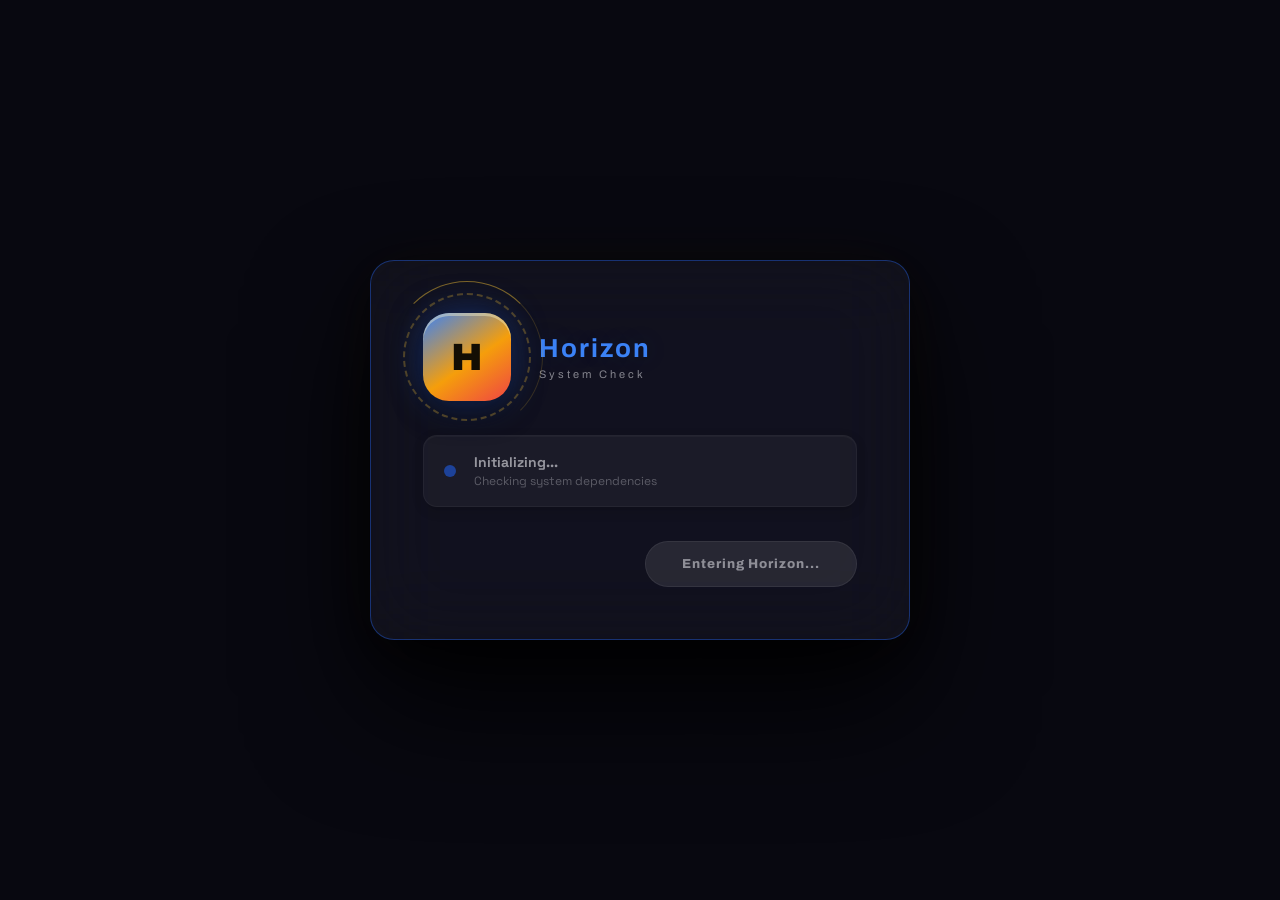
==== commit c9981746: "theme design: modify the design to fit in my portfolio DA." ====
--- a/src/index.html
+++ b/src/index.html
@@ -4,6 +4,7 @@
   <meta charset="UTF-8">
   <title>Horizon</title>
   <link rel="stylesheet" href="style.css">
+  <link rel="stylesheet" href="slash.css">
   <link rel="stylesheet" href="libs/xterm.css">
   <script src="libs/xterm.js"></script>
   <script src="libs/xterm-addon-fit.js"></script>
@@ -89,10 +90,12 @@
   <div id="hub-proposal-desc" style="font-size:12px; color:rgba(255,255,255,0.6); margin-bottom:8px;"></div>
   <div id="hub-proposal-keywords" style="font-size:11px; color:rgba(255,255,255,0.4); margin-bottom:12px;"></div>
   <div style="display:flex; gap:8px;">
-    <button id="hub-proposal-confirm" style="flex:1; background:var(--accent-gold,#d4af37); color:#000; border:none; padding:8px; border-radius:8px; font-weight:800; cursor:pointer;">Create Hub</button>
+    <button id="hub-proposal-confirm" style="flex:1; background:var(--accent-gold,#3b82f6); color:#fff; border:none; padding:8px; border-radius:8px; font-weight:800; cursor:pointer;">Create Hub</button>
     <button id="hub-proposal-dismiss" style="flex:1; background:rgba(255,255,255,0.08); color:#fff; border:none; padding:8px; border-radius:8px; cursor:pointer;">Dismiss</button>
   </div>
 </div>
+
+
 
 <div id="panels">
   <!-- LLM Panel -->
@@ -109,6 +112,7 @@
         </button>
       </div>
       
+      <div id="slash-commands-popup" class="hidden"></div>
       <textarea id="chat-input" rows="1" placeholder="Type your message... (/clear /search /reindex)"></textarea>
 
       <div id="chat-input-selectors">
@@ -118,6 +122,7 @@
         <select id="persona-select" title="Switch Persona">
           <option value="default">🎭 Horizon</option>
         </select>
+        <button id="export-pdf-btn" style="background:var(--accent-gold); color:#fff; border:none; padding:4px 8px; border-radius:6px; cursor:pointer; font-size:12px; font-weight:bold; margin-right:8px;">📄 PDF</button>
         <button id="send-btn">Send</button>
       </div>
     </div>
@@ -257,8 +262,12 @@
       </div>
       <div id="notes-editor-area">
         <div id="notes-editor-header">
+
            <input type="text" id="note-title" placeholder="Note Title...">
-           <button id="toggle-mindmap-btn">Toggle Neural Field</button>
+           <div style="display:flex; gap: 8px;">
+             <button id="export-docx-btn" style="background: rgba(46,116,181,0.2); border: 1px solid rgba(46,116,181,0.5); color: #fff;">Export Docx</button>
+             <button id="toggle-mindmap-btn">Toggle Neural Field</button>
+           </div>
         </div>
         <div id="mindmap-container" class="hidden"></div>
         <textarea id="note-content" placeholder="Write your thoughts here..."></textarea>
@@ -324,6 +333,8 @@
           <div class="agent-status">Mobile HTTP Bridge</div>
           <div class="agent-log">IDLE</div>
         </div>
+
+
 
       </div>
 
@@ -387,7 +398,8 @@
   <div id="settings-panel">
     <h3>Settings</h3>
     <div class="setting-row"><label>Vault path</label><input id="s-vault" type="text"></div>
-    <div class="setting-row"><label>LLM model</label><input id="s-llm" type="text"></div>
+    <div class="setting-row"><label>LLM model (fast)</label><input id="s-llm" type="text"></div>
+    <div class="setting-row"><label>Heavy model (complex)</label><input id="s-heavy" type="text" placeholder="qwen2.5-coder:32b"></div>
     <div class="setting-row"><label>Roleplay model</label><input id="s-rp" type="text"></div>
     <div class="setting-row"><label>ComfyUI path</label><input id="s-comfy" type="text"></div>
     <div class="setting-row">
@@ -398,7 +410,15 @@
       </select>
     </div>
 
-    <div id="persona-crafter">
+    <div style="margin-top: 15px; border-top: 1px solid rgba(255,255,255,0.1); padding-top: 15px;">
+      <h4 style="color: var(--accent-gold); margin-bottom: 10px;">🔌 MCP Store (<span id="mcp-count">0</span> serveurs)</h4>
+      <div id="mcp-store-container" style="display: flex; flex-direction: column; gap: 8px; font-size: 13px; max-height: 180px; overflow-y: auto; padding-right: 5px;">
+        <!-- MCP servers will be loaded here -->
+      </div>
+      <button onclick="loadMcpStore()" style="margin-top: 10px; background: rgba(255,255,255,0.1); border: 1px solid rgba(255,255,255,0.2); color: white; padding: 5px 10px; border-radius: 4px; cursor: pointer;">Actualiser le Store</button>
+    </div>
+
+    <div id="persona-crafter" style="margin-top: 15px; border-top: 1px solid rgba(255,255,255,0.1); padding-top: 15px;">
       <h4 style="color: var(--accent-gold); margin-bottom: 10px;">🎭 Persona Crafter</h4>
       <div class="setting-row">
         <label>Persona Name</label>
@@ -411,6 +431,8 @@
       <button id="pc-save-btn">Save Persona</button>
     </div>
 
+
+
     <div id="settings-footer">
        <button id="reset-mem-btn">Wipe Memory</button>
        <button id="settings-save">Save</button>
@@ -418,9 +440,42 @@
   </div>
 </div>
 
+<div id="inpaint-overlay" class="hidden">
+  <div id="inpaint-panel">
+    <div id="inpaint-header">
+      <h3>🎨 Inpainting Editor</h3>
+      <button id="inpaint-close-btn">✕</button>
+    </div>
+    <div id="inpaint-canvas-container">
+      <!-- Main image canvas -->
+      <canvas id="inpaint-canvas" style="position: absolute;"></canvas>
+      <!-- Red tint overlay mask -->
+      <canvas id="inpaint-mask-preview" style="position: absolute; opacity: 0.5; pointer-events: none;"></canvas>
+      <!-- Interactive mask drawing layer -->
+      <canvas id="inpaint-mask-interactive" style="position: absolute;"></canvas>
+    </div>
+    <div id="inpaint-controls">
+      <label>🖌 Brush Size</label>
+      <input type="range" id="inpaint-brush-size" min="5" max="150" value="40">
+      <span id="inpaint-brush-val" style="min-width: 35px;">40px</span>
+      
+      <button id="inpaint-mode-paint" class="active">🖌 Paint</button>
+      <button id="inpaint-mode-erase">⬜ Erase</button>
+      <button id="inpaint-clear-btn">🗑 Clear</button>
+    </div>
+    <div id="inpaint-prompt-area">
+      <textarea id="inpaint-prompt" rows="2" placeholder="What should be generated in the masked area?"></textarea>
+      <textarea id="inpaint-negative" rows="1" placeholder="Negative prompt (optional)"></textarea>
+    </div>
+    <button id="inpaint-submit-btn">🎨 Generate Inpainting</button>
+  </div>
+</div>
+
 <script src="libs/purify.min.js"></script>
 <script src="libs/marked.min.js"></script>
 <script src="modules/diagnostic.js"></script>
+<script src="modules/dropzone.js"></script>
+<script src="modules/inpaint.js"></script>
 <script src="modules/llm.js"></script>
 <script src="modules/image.js"></script>
 <script src="modules/cinema.js"></script>
@@ -428,6 +483,7 @@
 <script src="modules/notes.js"></script>
 <script src="modules/armata.js"></script>
 <script src="modules/onboarding.js"></script>
+<script src="modules/slash_commands.js"></script>
 <script src="main.js"></script>
 </body>
 </html>
--- a/src/style.css
+++ b/src/style.css
@@ -13,33 +13,17 @@
 */
 
 /* ========================================================================
-   0. FONTS (bundled locally → works fully offline)
+   0. FONTS
    ======================================================================== */
-@font-face {
-  font-family: 'Cinzel';
-  src: url('fonts/cinzel-var-latin.woff2') format('woff2');
-  font-weight: 400 900;
-  font-style: normal;
-  font-display: swap;
-}
-@font-face {
-  font-family: 'Inter';
-  src: url('fonts/inter-var-latin.woff2') format('woff2');
-  font-weight: 100 900;
-  font-style: normal;
-  font-display: swap;
-}
+@import url('https://fonts.googleapis.com/css2?family=Archivo:wght@300;400;500;600;700;800;900&family=Space+Grotesk:wght@300;400;500;600;700&display=swap');
 
 *, *::before, *::after { box-sizing: border-box; margin: 0; padding: 0; }
 
-/* Global select reset — WebKitGTK ignores background unless appearance is removed */
+/* Global select reset */
 select {
   -webkit-appearance: none;
   appearance: none;
   background-color: var(--surface-light);
-  background-image: url("data:image/svg+xml,%3Csvg xmlns='http://www.w3.org/2000/svg' width='12' height='8' viewBox='0 0 12 8'%3E%3Cpath d='M1 1l5 5 5-5' stroke='%23D4A832' stroke-width='1.8' fill='none' stroke-linecap='round' stroke-linejoin='round'/%3E%3C/svg%3E");
-  background-repeat: no-repeat;
-  background-position: right 12px center;
   padding-right: 32px !important;
   color: var(--text-main);
   border: var(--border-clay);
@@ -48,90 +32,79 @@
   cursor: pointer;
 }
 select option {
-  background-color: #201408;
-  color: #EDE0C8;
+  background-color: var(--bg-deep);
+  color: var(--text-main);
 }
 
 /* ========================================================================
-   1. DESIGN TOKENS
+   1. DESIGN TOKENS (Portfolio DA: Dark Glassmorphism)
    ======================================================================== */
 :root {
-  /* — void & earth — */
-  --bg-deep:    #0C0804;   /* volcanic ash */
-  --bg-deeper:  #070503;   /* absolute void */
-  --bg-surface: #1C1208;   /* deep fired clay */
-  --surface:    #201408;   /* clay surface */
-  --surface-light: #301C0E; /* raised clay */
-  --surface-raised:#3E2614; /* top-level clay */
-
-  /* — parchment & stone text — */
-  --text-main: #EDE0C8;   /* aged parchment */
-  --text-dim:  #8A7560;   /* worn stone */
-  --text-faint:#5C4E3A;   /* deep dust */
-
-  /* — sacred gold — */
-  --gold-bright:       #F0C840;
-  --gold-main:         #D4A832;
-  --gold-deep:         #9A7820;
-  --gold-glow:         rgba(212, 168, 50, 0.16);
-  --gold-glow-strong:  rgba(212, 168, 50, 0.40);
-
-  /* — warm accents — */
-  --terracotta:  #C05830;  /* fired clay red */
-  --amber:       #D07830;  /* torch amber */
-  --crimson:     #8B2018;  /* blood/conflict */
-  --ivory:       #F0E4D0;  /* divine ivory */
-
-  /* — legacy aliases (used by inline HTML styles & JS) — */
+  /* — void & surfaces — */
+  --bg-deep:    #080810;
+  --bg-deeper:  #050508;
+  --bg-surface: rgba(255, 255, 255, 0.04);
+  --surface:    rgba(255, 255, 255, 0.04);
+  --surface-light: rgba(255, 255, 255, 0.07);
+  --surface-raised: rgba(255, 255, 255, 0.09);
+
+  /* — text — */
+  --text-main: #eeeef4;
+  --text-dim:  rgba(238, 238, 244, 0.52);
+  --text-faint: rgba(238, 238, 244, 0.28);
+
+  /* — accents (Blue & Green) — */
+  --gold-bright:       #3b82f6;
+  --gold-main:         #2563eb;
+  --gold-deep:         #1d4ed8;
+  --gold-glow:         rgba(37, 99, 235, 0.16);
+  --gold-glow-strong:  rgba(37, 99, 235, 0.40);
+
+  /* — warm accents remapped to UI states — */
+  --terracotta:  #ef4444;  /* error red */
+  --amber:       #f59e0b;  /* warning amber */
+  --crimson:     #b91c1c;  
+  --ivory:       #ffffff;  
+
+  /* — legacy aliases — */
   --accent-gold:        var(--gold-main);
   --accent-gold-strong: var(--gold-bright);
   --accent-copper:      var(--terracotta);
   --accent-copper-strong: var(--amber);
-  --accent-teal:        var(--amber);   /* repurposed: warm amber */
-  --border-color:       rgba(92, 62, 28, 0.65);
+  --accent-teal:        #22c55e;   /* repurposed: success green */
+  --border-color:       rgba(255, 255, 255, 0.07);
   --text-color:         var(--text-main);
-  --border-glass:       2px solid rgba(92, 62, 28, 0.55);
-
-  /* — clay borders — */
-  --border-clay:  2px solid rgba(92, 62, 28, 0.65);
-  --border-gold:  2px solid rgba(212, 168, 50, 0.42);
-  --edge-sheen:   inset 0 2px 0 rgba(240, 200, 110, 0.10);
-  --edge-sheen-strong: inset 0 2px 0 rgba(240, 200, 110, 0.18);
-
-  /* — geometry (CLAYMORPHISM: ultra-rounded) — */
-  --radius-xl: 40px;
-  --radius-lg: 32px;
-  --radius-md: 22px;
-  --radius-sm: 14px;
-
-  /* — clay depth shadows (multi-layer 3D) — */
-  --shadow-clay:
-    0 20px 52px rgba(0, 0, 0, 0.78),
-    0 6px 16px  rgba(0, 0, 0, 0.48),
-    inset 0 2px 0 rgba(240, 200, 110, 0.10),
-    inset 0 -3px 0 rgba(0, 0, 0, 0.32);
-  --shadow-float:
-    0 32px 80px rgba(0, 0, 0, 0.88),
-    0 10px 26px rgba(0, 0, 0, 0.54),
-    inset 0 2px 0 rgba(240, 200, 110, 0.14),
-    inset 0 -4px 0 rgba(0, 0, 0, 0.38);
-  --shadow-press:
-    0 6px 18px  rgba(0, 0, 0, 0.65),
-    0 2px 6px   rgba(0, 0, 0, 0.40),
-    inset 0 2px 8px rgba(0, 0, 0, 0.42);
+  --border-glass:       1px solid rgba(255, 255, 255, 0.07);
+
+  /* — glass borders — */
+  --border-clay:  1px solid rgba(255, 255, 255, 0.07);
+  --border-gold:  1px solid rgba(37, 99, 235, 0.42);
+  --edge-sheen:   inset 0 1px 0 rgba(255, 255, 255, 0.05);
+  --edge-sheen-strong: inset 0 1px 0 rgba(255, 255, 255, 0.09);
+
+  /* — geometry (BENTO: 18px radii) — */
+  --radius-xl: 24px;
+  --radius-lg: 18px;
+  --radius-md: 14px;
+  --radius-sm: 10px;
+
+  /* — glass depth shadows — */
+  --shadow-clay: 0 10px 48px rgba(0, 0, 0, 0.65);
+  --shadow-float: 0 30px 80px rgba(0, 0, 0, 0.55);
+  --shadow-press: 0 6px 18px rgba(0, 0, 0, 0.65);
 
   /* — motion — */
-  --ease-spring: cubic-bezier(0.16, 1, 0.3, 1);
-  --ease-out:    cubic-bezier(0.22, 1, 0.36, 1);
-  --ease-soft:   cubic-bezier(0.4, 0, 0.2, 1);
+  --ease-spring: 0.38s cubic-bezier(0.34, 1.56, 0.64, 1);
+  --ease-out:    0.22s cubic-bezier(0.4, 0, 0.2, 1);
+  --ease-soft:   0.22s cubic-bezier(0.4, 0, 0.2, 1);
 
   /* — type — */
-  --font-body:    'Inter', -apple-system, BlinkMacSystemFont, 'Segoe UI', sans-serif;
-  --font-display: 'Cinzel', Georgia, 'Times New Roman', serif;
+  --font-body:    'Space Grotesk', sans-serif;
+  --font-display: 'Archivo', sans-serif;
 }
 
 /* ========================================================================
-   2. BODY + ANCIENT ATMOSPHERE
+   2. BODY + GLASSMORPHISM ATMOSPHERE
    ======================================================================== */
 body {
   background-color: var(--bg-deep);
@@ -143,59 +116,30 @@
   overflow: hidden;
   -webkit-font-smoothing: antialiased;
   text-rendering: optimizeLegibility;
-  /* Torch-fire radiance: warm glow pockets from the left and right walls */
-  background-image:
-    radial-gradient(ellipse 130% 90% at 50% -18%,
-      rgba(190, 126, 28, 0.11) 0%,
-      rgba(130, 82, 16, 0.05) 50%,
-      transparent 80%
-    ),
-    radial-gradient(circle at 6% 38%,  rgba(200, 100, 20, 0.07) 0%, transparent 44%),
-    radial-gradient(circle at 94% 62%, rgba(180, 80, 14, 0.05) 0%, transparent 40%),
-    radial-gradient(ellipse at 50% 105%, rgba(80, 44, 8, 0.14) 0%, transparent 60%);
-}
-
-/* The Divine Disc — large solar emanation behind all content */
+}
+
+/* Aurora Effect */
 body::before {
   content: '';
   position: fixed;
-  width: 88vw;
-  height: 88vw;
-  max-width: 960px;
-  max-height: 960px;
-  top: 50%;
-  left: 50%;
-  transform: translate(-50%, -58%);
-  border-radius: 50%;
+  inset: 0;
+  z-index: -2;
   pointer-events: none;
-  z-index: -2;
-  background: radial-gradient(
-    ellipse at center,
-    rgba(220, 150, 30, 0.065) 0%,
-    rgba(170, 108, 20, 0.040) 30%,
-    rgba(100, 62, 12, 0.020) 60%,
-    transparent 100%
-  );
-  /* subtle outer ring halo */
-  box-shadow:
-    0 0 0 1px rgba(212, 168, 50, 0.04),
-    0 0 0 2px rgba(212, 168, 50, 0.02);
-}
-
-/* Ash & ember motes — floating temple dust */
+  background:
+    radial-gradient(ellipse 70% 55% at 12% 20%, rgba(90, 60, 255, 0.14) 0%, transparent 65%),
+    radial-gradient(ellipse 55% 65% at 88% 80%, rgba(37, 99, 235, 0.1) 0%, transparent 65%),
+    radial-gradient(ellipse 55% 40% at 55% 5%, rgba(170, 35, 90, 0.07) 0%, transparent 60%);
+}
+
+/* Noise Overlay */
 body::after {
   content: '';
   position: fixed;
   inset: 0;
   z-index: -1;
   pointer-events: none;
-  opacity: 0.38;
-  background-image:
-    radial-gradient(circle, rgba(212, 168, 50, 0.65) 0, transparent 1.5px),
-    radial-gradient(circle, rgba(200, 110, 40, 0.55) 0, transparent 1.2px),
-    radial-gradient(circle, rgba(255, 220, 140, 0.45) 0, transparent 1.0px);
-  background-size: 200px 200px, 330px 330px, 155px 155px;
-  background-position: 0 0, 80px 100px, 40px 60px;
+  opacity: 0.022;
+  background-image: url("data:image/svg+xml,%3Csvg viewBox='0 0 200 200' xmlns='http://www.w3.org/2000/svg'%3E%3Cfilter id='n'%3E%3CfeTurbulence type='fractalNoise' baseFrequency='0.85' numOctaves='4' stitchTiles='stitch'/%3E%3C/filter%3E%3Crect width='100%25' height='100%25' filter='url(%23n)'/%3E%3C/svg%3E");
 }
 
 /* Keyframe library */
@@ -457,6 +401,99 @@
 }
 .bubble pre code { background: transparent; padding: 0; color: #c8b89a; }
 
+/* Code Execution Preview */
+.code-toolbar {
+  display: flex;
+  justify-content: space-between;
+  align-items: center;
+  background: var(--surface-raised);
+  padding: 6px 12px;
+  border-radius: var(--radius-sm) var(--radius-sm) 0 0;
+  border: var(--border-clay);
+  border-bottom: none;
+  margin-top: 12px;
+  margin-bottom: -12px;
+  font-family: var(--font-body);
+}
+.code-toolbar .lang-badge {
+  font-size: 11px;
+  color: var(--text-dim);
+  text-transform: uppercase;
+  font-weight: 700;
+  letter-spacing: 0.5px;
+}
+.code-actions {
+  display: flex;
+  gap: 8px;
+}
+.code-actions button {
+  background: rgba(0, 0, 0, 0.3);
+  border: 1px solid rgba(212, 168, 50, 0.3);
+  color: var(--gold-main);
+  border-radius: 4px;
+  padding: 4px 8px;
+  font-size: 11px;
+  cursor: pointer;
+  transition: all 0.2s;
+}
+.code-actions button:hover {
+  background: rgba(212, 168, 50, 0.15);
+  color: var(--gold-bright);
+}
+.code-actions button.run-btn {
+  background: rgba(212, 168, 50, 0.1);
+  border-color: var(--gold-main);
+}
+.code-actions button.run-btn:hover {
+  background: rgba(212, 168, 50, 0.25);
+  transform: translateY(-1px);
+}
+.output-panel {
+  background: #000;
+  color: #a0a0a0;
+  font-family: 'JetBrains Mono', ui-monospace, monospace;
+  font-size: 12px;
+  padding: 12px;
+  border-radius: 0 0 var(--radius-sm) var(--radius-sm);
+  border: 1px solid rgba(212, 168, 50, 0.2);
+  border-top: none;
+  margin-top: -12px;
+  margin-bottom: 12px;
+  overflow-x: auto;
+  white-space: pre-wrap;
+}
+.bubble pre + .output-panel {
+  margin-top: 0;
+}
+
+/* Diff Preview */
+.diff-preview {
+  width: 100%;
+}
+.diff-panel {
+  background: var(--bg-deeper);
+  border: var(--border-clay);
+  border-radius: var(--radius-sm);
+  padding: 8px;
+  margin-top: 12px;
+  font-family: 'JetBrains Mono', ui-monospace, monospace;
+  font-size: 12px;
+  overflow-x: auto;
+  white-space: pre;
+}
+.diff-line {
+  padding: 2px 4px;
+  border-radius: 2px;
+}
+.diff-removed {
+  background: rgba(200, 50, 50, 0.15);
+  color: #ff8888;
+}
+.diff-added {
+  background: rgba(50, 200, 50, 0.15);
+  color: #88ff88;
+}
+
 .bubble.streaming { opacity: 0.92; animation: goldPulse 2.2s infinite; }
 
 /* Attached file ribbon */
@@ -473,6 +510,7 @@
 
 /* Input pill */
 #chat-input-area {
+  position: relative;
   background: var(--surface-light);
   border-radius: 40px;
   padding: 7px 7px 7px 14px;
@@ -1055,9 +1093,15 @@
   border-radius: var(--radius-xl);
   padding: 48px;
   width: 570px;
+  max-height: 85vh;
+  overflow-y: auto;
+  scrollbar-width: none; /* Hide scrollbar for clean look or use custom scrollbar */
   display: flex; flex-direction: column; gap: 22px;
   box-shadow: var(--shadow-float);
   border: var(--border-gold);
+}
+#settings-panel::-webkit-scrollbar {
+  display: none;
 }
 #settings-panel h3 {
   font-family: var(--font-display);
@@ -1101,12 +1145,12 @@
   box-shadow: inset 0 2px 7px rgba(0, 0, 0, 0.52), 0 0 14px var(--gold-glow);
 }
 
-#persona-crafter {
+#persona-crafter, #chunking-config {
   margin-top: 18px;
   padding-top: 20px;
   border-top: var(--border-clay);
 }
-#pc-save-btn {
+#pc-save-btn, #s-reindex-btn {
   margin-top: 10px;
   background: linear-gradient(138deg, var(--gold-bright), var(--amber));
   color: #130e04;
@@ -1773,3 +1817,270 @@
   overflow: hidden;
 }
 #panel-armata.active { display: flex !important; }
+
+/* ========================================================================
+   DROPZONE OVERLAY
+   ======================================================================== */
+.dropzone-overlay {
+  position: fixed;
+  top: 0;
+  left: 0;
+  width: 100vw;
+  height: 100vh;
+  background: rgba(12, 8, 4, 0.85);
+  backdrop-filter: blur(8px);
+  z-index: 9999;
+  display: flex;
+  align-items: center;
+  justify-content: center;
+  opacity: 0;
+  pointer-events: none;
+  transition: opacity 0.2s ease;
+}
+
+.dropzone-overlay.active {
+  opacity: 1;
+}
+
+.dropzone-content {
+  background: var(--surface);
+  border: var(--border-gold);
+  border-radius: 16px;
+  padding: 40px 60px;
+  text-align: center;
+  box-shadow: 0 20px 40px rgba(0,0,0,0.5), inset 0 2px 0 rgba(240, 200, 110, 0.2);
+  transform: scale(0.95);
+  transition: transform 0.2s cubic-bezier(0.175, 0.885, 0.32, 1.275);
+}
+
+.dropzone-overlay.active .dropzone-content {
+  transform: scale(1);
+}
+
+.dropzone-icon {
+  font-size: 48px;
+  margin-bottom: 16px;
+  animation: float 2s ease-in-out infinite;
+}
+
+.dropzone-text {
+  font-family: 'Cinzel', serif;
+  font-size: 24px;
+  color: var(--gold-main);
+  margin-bottom: 12px;
+}
+
+.dropzone-badge {
+  display: inline-block;
+  background: var(--surface-light);
+  color: var(--text-main);
+  padding: 4px 12px;
+  border-radius: 12px;
+  font-size: 12px;
+  border: var(--border-clay);
+  text-transform: uppercase;
+  letter-spacing: 1px;
+}
+
+@keyframes float {
+  0% { transform: translateY(0px); }
+  50% { transform: translateY(-10px); }
+  100% { transform: translateY(0px); }
+}
+
+/* Inpainting Overlay */
+/* Inpainting Overlay */
+#inpaint-overlay {
+  position: fixed;
+  top: 0; left: 0; right: 0; bottom: 0;
+  background: rgba(7, 5, 3, 0.85); /* var(--bg-deeper) with opacity */
+  display: flex;
+  justify-content: center;
+  align-items: center;
+  z-index: 10000;
+  backdrop-filter: blur(4px);
+}
+#inpaint-overlay.hidden {
+  display: none !important;
+}
+
+#inpaint-panel {
+  background: var(--surface);
+  padding: 32px;
+  border-radius: var(--radius-xl);
+  width: 90vw;
+  max-width: 1000px;
+  max-height: 90vh;
+  display: flex;
+  flex-direction: column;
+  box-shadow: var(--shadow-float);
+  border: var(--border-gold);
+}
+
+#inpaint-header {
+  display: flex;
+  justify-content: space-between;
+  align-items: center;
+  margin-bottom: 24px;
+  font-family: var(--font-display);
+  font-size: 22px;
+  font-weight: 700;
+  color: var(--gold-bright);
+}
+
+#inpaint-close-btn {
+  background: transparent;
+  border: none;
+  color: var(--text-dim);
+  cursor: pointer;
+  font-size: 20px;
+  transition: color 0.2s;
+}
+#inpaint-close-btn:hover {
+  color: var(--gold-bright);
+}
+
+#inpaint-canvas-container {
+  position: relative;
+  overflow: hidden;
+  background: var(--bg-deeper);
+  display: flex;
+  justify-content: center;
+  align-items: center;
+  border-radius: var(--radius-md);
+  margin-bottom: 24px;
+  border: var(--border-clay);
+  box-shadow: inset 0 3px 10px rgba(0, 0, 0, 0.55);
+}
+
+#inpaint-controls {
+  display: flex;
+  gap: 12px;
+  align-items: center;
+  margin-bottom: 24px;
+  background: var(--surface-light);
+  padding: 12px 20px;
+  border-radius: var(--radius-lg);
+  border: var(--border-clay);
+}
+
+#inpaint-controls button {
+  background: var(--surface-raised);
+  color: var(--text-main);
+  border: var(--border-clay);
+  border-radius: var(--radius-sm);
+  padding: 8px 16px;
+  cursor: pointer;
+  font-family: var(--font-body);
+  font-weight: 600;
+  transition: all 0.2s var(--ease-soft);
+}
+#inpaint-controls button:hover {
+  border-color: rgba(212, 168, 50, 0.42);
+  transform: translateY(-1px);
+}
+#inpaint-controls button.active {
+  background: linear-gradient(138deg, var(--gold-bright), var(--amber));
+  color: #130e04;
+  border-color: transparent;
+  box-shadow: 0 4px 12px var(--gold-glow);
+}
+
+#inpaint-prompt-area {
+  display: flex;
+  flex-direction: column;
+  gap: 14px;
+  margin-bottom: 24px;
+}
+
+#inpaint-prompt, #inpaint-negative {
+  background: var(--bg-surface);
+  border: var(--border-clay);
+  border-radius: var(--radius-md);
+  padding: 16px;
+  color: var(--text-main);
+  font-family: inherit;
+  font-size: 15px;
+  resize: none;
+  box-shadow: inset 0 4px 12px rgba(0, 0, 0, 0.52);
+  transition: border-color 0.28s, box-shadow 0.28s;
+}
+#inpaint-prompt:focus, #inpaint-negative:focus {
+  outline: none;
+  border-color: rgba(212, 168, 50, 0.50);
+  box-shadow: inset 0 4px 12px rgba(0, 0, 0, 0.52), 0 0 18px var(--gold-glow);
+}
+#inpaint-prompt::placeholder, #inpaint-negative::placeholder {
+  color: var(--text-dim);
+  opacity: 0.7;
+}
+
+#inpaint-submit-btn {
+  background: linear-gradient(138deg, var(--gold-bright), var(--amber));
+  color: #130e04;
+  border: none;
+  border-radius: 28px;
+  padding: 16px;
+  font-family: var(--font-display);
+  font-size: 16px;
+  font-weight: 800;
+  cursor: pointer;
+  box-shadow: 0 6px 18px var(--gold-glow), inset 0 2px 0 rgba(255, 240, 180, 0.30);
+  transition: transform 0.28s var(--ease-spring), box-shadow 0.28s;
+}
+#inpaint-submit-btn:hover {
+  transform: translateY(-2px) scale(1.02);
+  box-shadow: 0 10px 28px var(--gold-glow-strong);
+}
+#inpaint-submit-btn:active {
+  transform: scale(0.98);
+  box-shadow: var(--shadow-press);
+}
+
+/* Agent Metrics */
+.agent-metrics {
+  display: flex;
+  gap: 12px;
+  margin-top: 4px;
+  margin-bottom: 4px;
+  background: rgba(0,0,0,0.2);
+  padding: 6px;
+  border-radius: 6px;
+}
+
+.metric {
+  display: flex;
+  flex-direction: column;
+  gap: 2px;
+}
+
+.metric-info {
+  display: flex;
+  justify-content: space-between;
+  font-size: 0.7rem;
+  font-family: var(--font-mono);
+  color: #aaa;
+}
+
+.metric-val {
+  color: #fff;
+}
+
+.sparkline {
+  background: rgba(255,255,255,0.05);
+  border-radius: 2px;
+}
+
+/* ========================================================================
+   APPLY GLASSMORPHISM BACKDROP FILTER TO MAJOR PANELS
+   ======================================================================== */
+#chat-history, #chat-input-wrapper, #settings-panel, #help-panel,
+.image-sidebar, .image-viewport, #image-grid,
+.cinema-sidebar, #video-feed,
+.note-sidebar, .note-content,
+.armata-sidebar, .armata-content,
+.modal-box, #diagnostic-box, #onboarding-box,
+#hub-proposal-banner, .toast {
+  backdrop-filter: blur(40px) saturate(180%);
+  -webkit-backdrop-filter: blur(40px) saturate(180%);
+}
--- a/src/slash.css
+++ b/src/slash.css
@@ -0,0 +1,49 @@
+#slash-commands-popup {
+  position: absolute;
+  bottom: calc(100% + 10px);
+  left: 20px;
+  width: 300px;
+  max-height: 250px;
+  background: rgba(15, 15, 20, 0.95);
+  border: 1px solid rgba(255, 255, 255, 0.1);
+  border-radius: 8px;
+  backdrop-filter: blur(10px);
+  overflow-y: auto;
+  z-index: 1000;
+  display: flex;
+  flex-direction: column;
+  box-shadow: 0 -4px 20px rgba(0, 0, 0, 0.5);
+}
+
+#slash-commands-popup.hidden {
+  display: none;
+}
+
+.slash-command-item {
+  padding: 10px 15px;
+  cursor: pointer;
+  border-bottom: 1px solid rgba(255, 255, 255, 0.05);
+  transition: background 0.2s, transform 0.1s;
+}
+
+.slash-command-item:last-child {
+  border-bottom: none;
+}
+
+.slash-command-item:hover,
+.slash-command-item.selected {
+  background: rgba(255, 255, 255, 0.1);
+  transform: translateX(4px);
+}
+
+.slash-command-name {
+  color: var(--accent-gold);
+  font-weight: bold;
+  font-size: 14px;
+  margin-bottom: 2px;
+}
+
+.slash-command-desc {
+  color: rgba(255, 255, 255, 0.6);
+  font-size: 12px;
+}
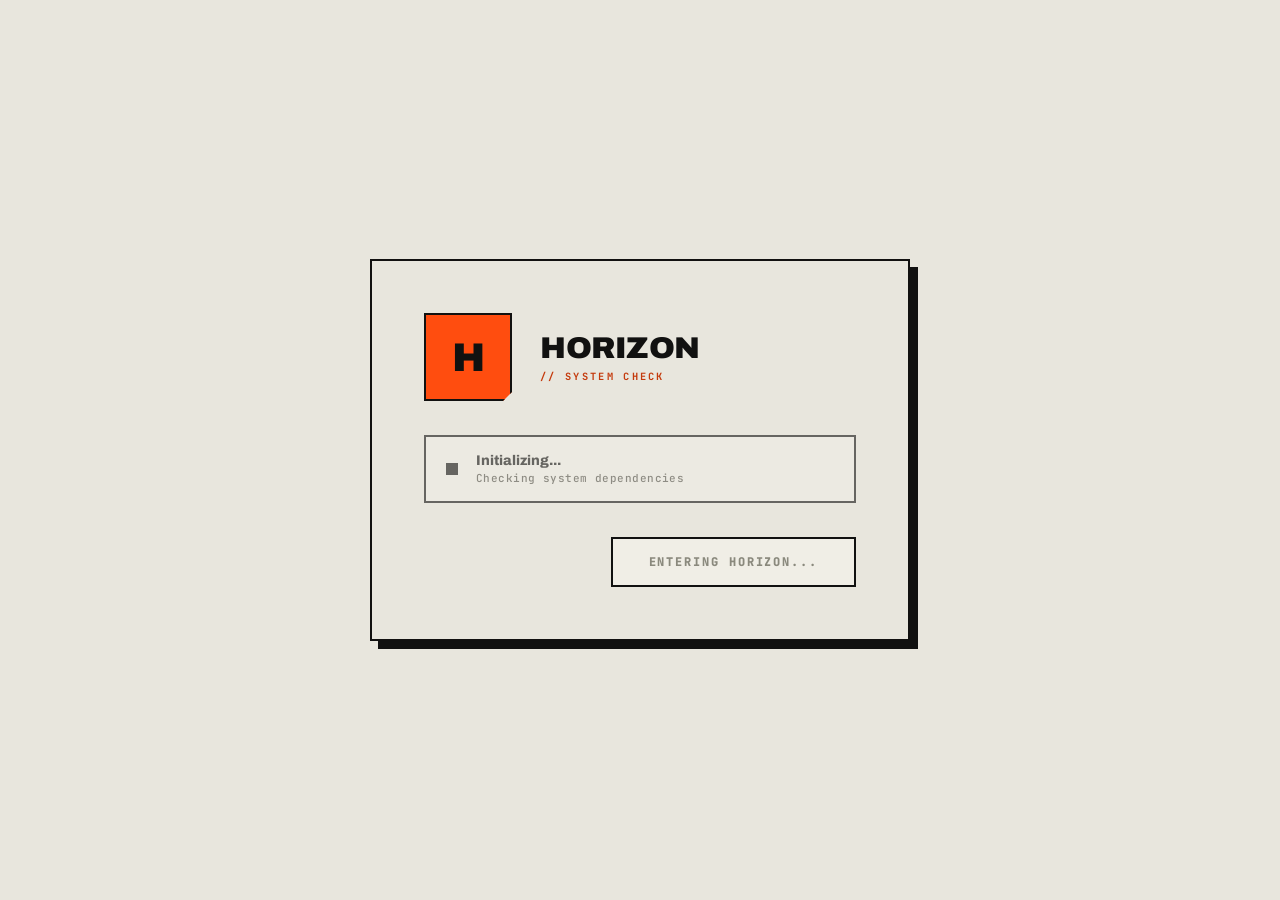
==== commit b6091ba5: "Refactor: Major UI overhaul, remove OpenClaude, add native PPTX generation - Cleaned up obsolete pyt" ====
--- a/src/index.html
+++ b/src/index.html
@@ -50,6 +50,15 @@
   </div>
 </div>
 
+<div id="hud-rail">
+  <span class="hud-tick">◢◤</span>
+  <span class="hud-name">&ldquo;HORIZON&rdquo; — JS_BRAND_SYSTEM</span>
+  <span class="hud-fill"></span>
+  <span>v1.0</span>
+  <span class="hud-alert">OFF-WHITE × MARATHON</span>
+  <span class="hud-tick">◢◤</span>
+</div>
+
 <div id="tab-bar">
   <div id="tab-inner">
     <div class="tab active" data-tab="llm">
@@ -72,6 +81,10 @@
       <svg viewBox="0 0 24 24" fill="none" stroke-width="1.7" stroke-linecap="round" stroke-linejoin="round"><path d="M12 2L2 7l10 5 10-5-10-5zM2 17l10 5 10-5M2 12l10 5 10-5"/></svg>
       <span>Armata</span>
     </div>
+    <div class="tab" data-tab="ide">
+      <svg viewBox="0 0 24 24" fill="none" stroke-width="1.7" stroke-linecap="round" stroke-linejoin="round"><polyline points="16 18 22 12 16 6"/><polyline points="8 6 2 12 8 18"/></svg>
+      <span>IDE</span>
+    </div>
   </div>
   <div id="sidebar-actions" style="display: flex; gap: 8px;">
     <div id="help-btn" title="Cheatsheet & Help">
@@ -84,14 +97,14 @@
 </div>
 
 <!-- Hub Proposal Banner (shown by Forge when a new topic cluster is detected) -->
-<div id="hub-proposal-banner" style="display:none; position:fixed; bottom:80px; right:20px; z-index:9999; background:var(--bg-card,#1e1e2e); border:1px solid var(--accent-gold,#d4af37); border-radius:14px; padding:16px 20px; max-width:340px; box-shadow:0 8px 32px rgba(0,0,0,0.5);">
-  <div style="font-size:12px; color:var(--accent-gold,#d4af37); font-weight:700; margin-bottom:6px;">🗂️ FORGE DETECTED NEW TOPIC</div>
-  <div id="hub-proposal-name" style="font-size:16px; font-weight:800; color:#fff; margin-bottom:4px;"></div>
-  <div id="hub-proposal-desc" style="font-size:12px; color:rgba(255,255,255,0.6); margin-bottom:8px;"></div>
-  <div id="hub-proposal-keywords" style="font-size:11px; color:rgba(255,255,255,0.4); margin-bottom:12px;"></div>
+<div id="hub-proposal-banner" style="display:none; position:fixed; bottom:80px; right:20px; z-index:9999; background:var(--surface,#E8E6DD); border:2px solid var(--carbon,#111110); padding:16px 20px; max-width:340px; box-shadow:5px 5px 0 var(--carbon,#111110);">
+  <div class="mono" style="font-size:10px; color:var(--label-orange,#c43a0c); font-weight:700; letter-spacing:0.16em; text-transform:uppercase; margin-bottom:6px;">// FORGE DETECTED NEW TOPIC</div>
+  <div id="hub-proposal-name" class="wide" style="font-size:18px; color:var(--carbon,#111110); margin-bottom:4px;"></div>
+  <div id="hub-proposal-desc" style="font-size:12px; color:var(--text-dim,#54524a); margin-bottom:8px; font-weight:500;"></div>
+  <div id="hub-proposal-keywords" class="mono" style="font-size:10px; color:var(--text-faint,#8a897d); letter-spacing:0.08em; margin-bottom:12px;"></div>
   <div style="display:flex; gap:8px;">
-    <button id="hub-proposal-confirm" style="flex:1; background:var(--accent-gold,#3b82f6); color:#fff; border:none; padding:8px; border-radius:8px; font-weight:800; cursor:pointer;">Create Hub</button>
-    <button id="hub-proposal-dismiss" style="flex:1; background:rgba(255,255,255,0.08); color:#fff; border:none; padding:8px; border-radius:8px; cursor:pointer;">Dismiss</button>
+    <button id="hub-proposal-confirm" class="mono cut" style="flex:1; background:var(--signal,#E8FF00); color:var(--carbon,#111110); border:2px solid var(--carbon,#111110); padding:8px; font-weight:800; font-size:11px; letter-spacing:0.1em; text-transform:uppercase; cursor:pointer;">Create Hub</button>
+    <button id="hub-proposal-dismiss" class="mono" style="flex:1; background:var(--surface-light,#f0eee6); color:var(--carbon,#111110); border:2px solid var(--carbon,#111110); padding:8px; font-size:11px; letter-spacing:0.1em; text-transform:uppercase; cursor:pointer;">Dismiss</button>
   </div>
 </div>
 
@@ -122,7 +135,7 @@
         <select id="persona-select" title="Switch Persona">
           <option value="default">🎭 Horizon</option>
         </select>
-        <button id="export-pdf-btn" style="background:var(--accent-gold); color:#fff; border:none; padding:4px 8px; border-radius:6px; cursor:pointer; font-size:12px; font-weight:bold; margin-right:8px;">📄 PDF</button>
+        <button id="export-pdf-btn" class="mono" style="background:var(--signal,#E8FF00); color:var(--carbon,#111110); border:2px solid var(--carbon,#111110); padding:5px 10px; cursor:pointer; font-size:10px; font-weight:800; letter-spacing:0.1em; margin-right:8px;">PDF</button>
         <button id="send-btn">Send</button>
       </div>
     </div>
@@ -265,7 +278,7 @@
 
            <input type="text" id="note-title" placeholder="Note Title...">
            <div style="display:flex; gap: 8px;">
-             <button id="export-docx-btn" style="background: rgba(46,116,181,0.2); border: 1px solid rgba(46,116,181,0.5); color: #fff;">Export Docx</button>
+             <button id="export-docx-btn" class="mono" style="background: var(--surface-light,#f0eee6); border: 2px solid var(--carbon,#111110); color: var(--carbon,#111110); padding:9px 16px; font-size:10px; font-weight:700; letter-spacing:0.12em; text-transform:uppercase; cursor:pointer;">Export Docx</button>
              <button id="toggle-mindmap-btn">Toggle Neural Field</button>
            </div>
         </div>
@@ -334,8 +347,6 @@
           <div class="agent-log">IDLE</div>
         </div>
 
-
-
       </div>
 
       <div id="armata-terminal">
@@ -348,6 +359,26 @@
 
     </div>
   </div>
+
+  <!-- IDE Panel -->
+  <div class="panel" id="panel-ide">
+    <div id="ide-chat-history">
+      <div class="ide-message ide-message-system">[System] Agentic IDE ready. I can read, write, and execute code directly in your workspace.</div>
+    </div>
+    <div id="ide-input-area" class="unified-input-area">
+      <div id="ide-status-bar">
+        <span id="ide-status-indicator">💤 Idle</span>
+        <span id="ide-model-indicator">🤖 Selecting Model</span>
+      </div>
+      <div class="ide-input-wrapper">
+        <textarea id="ide-chat-input" rows="1" placeholder="Describe your coding task..."></textarea>
+        <button id="ide-send-btn" onclick="window.ideSendPrompt()">
+          <svg viewBox="0 0 24 24" width="16" height="16" fill="none" stroke="currentColor" stroke-width="2" stroke-linecap="round" stroke-linejoin="round"><line x1="22" y1="2" x2="11" y2="13"></line><polygon points="22 2 15 22 11 13 2 9 22 2"></polygon></svg>
+        </button>
+      </div>
+    </div>
+  </div>
+
 </div>
 
 <div id="help-overlay" class="overlay">
@@ -410,16 +441,16 @@
       </select>
     </div>
 
-    <div style="margin-top: 15px; border-top: 1px solid rgba(255,255,255,0.1); padding-top: 15px;">
-      <h4 style="color: var(--accent-gold); margin-bottom: 10px;">🔌 MCP Store (<span id="mcp-count">0</span> serveurs)</h4>
+    <div style="margin-top: 15px; border-top: 2px solid var(--carbon,#111110); padding-top: 15px;">
+      <h4 style="margin-bottom: 10px;">// MCP STORE (<span id="mcp-count">0</span> serveurs)</h4>
       <div id="mcp-store-container" style="display: flex; flex-direction: column; gap: 8px; font-size: 13px; max-height: 180px; overflow-y: auto; padding-right: 5px;">
         <!-- MCP servers will be loaded here -->
       </div>
-      <button onclick="loadMcpStore()" style="margin-top: 10px; background: rgba(255,255,255,0.1); border: 1px solid rgba(255,255,255,0.2); color: white; padding: 5px 10px; border-radius: 4px; cursor: pointer;">Actualiser le Store</button>
-    </div>
-
-    <div id="persona-crafter" style="margin-top: 15px; border-top: 1px solid rgba(255,255,255,0.1); padding-top: 15px;">
-      <h4 style="color: var(--accent-gold); margin-bottom: 10px;">🎭 Persona Crafter</h4>
+      <button onclick="loadMcpStore()" class="mono" style="margin-top: 10px; background: var(--surface-light,#f0eee6); border: 2px solid var(--carbon,#111110); color: var(--carbon,#111110); padding: 7px 12px; font-size:10px; font-weight:700; letter-spacing:0.1em; text-transform:uppercase; cursor: pointer;">Actualiser le Store</button>
+    </div>
+
+    <div id="persona-crafter" style="margin-top: 15px; border-top: 2px solid var(--carbon,#111110); padding-top: 15px;">
+      <h4 style="margin-bottom: 10px;">// PERSONA CRAFTER</h4>
       <div class="setting-row">
         <label>Persona Name</label>
         <input id="pc-name" type="text" placeholder="e.g. Sensei">
@@ -454,6 +485,7 @@
       <!-- Interactive mask drawing layer -->
       <canvas id="inpaint-mask-interactive" style="position: absolute;"></canvas>
     </div>
+    
     <div id="inpaint-controls">
       <label>🖌 Brush Size</label>
       <input type="range" id="inpaint-brush-size" min="5" max="150" value="40">
@@ -479,11 +511,11 @@
 <script src="modules/llm.js"></script>
 <script src="modules/image.js"></script>
 <script src="modules/cinema.js"></script>
-<script src="modules/openclaude.js"></script>
 <script src="modules/notes.js"></script>
 <script src="modules/armata.js"></script>
 <script src="modules/onboarding.js"></script>
 <script src="modules/slash_commands.js"></script>
+<script src="modules/ide.js"></script>
 <script src="main.js"></script>
 </body>
 </html>
--- a/src/style.css
+++ b/src/style.css
@@ -1,23 +1,117 @@
 /*
-   Horizon — Ancient Mythology × Claymorphism
-   ✦ "The gods shaped the world from clay and breathed gold into it."
-
-   Palette: Volcanic dark, sacred gold, fired clay, aged parchment, blood amber.
-   Style: Claymorphism — chunky 3D surfaces, multi-layer shadows, thick borders,
-          ultra-rounded geometry. Opaque clay, not transparent glass.
+   Horizon — "Off-White × Marathon" — Joris Suarez Brand System
+   ✦ Industrial, high-tension, monochrome + two signal colors.
+
+   Source of truth: charte-graphique.dc.html
+   Palette: Off-White + Carbon (~90%), Signal Yellow (actions), Safety Orange (alerts).
+   Type: Archivo Black (wide caps display) + JetBrains Mono (technical labels).
+   Signatures: 2px hard borders, cut corners (9px), hazard tape, "quotes", [brackets].
 
    NOTE FOR FUTURE EDITS:
    - IDs are load-bearing (Rust/JS bind to them). Restyle freely; never rename.
    - Tab isolation MUST stay: .panel{display:none!important} / .panel.active{display:flex!important}
-   - All looping / ambient motion is disabled under prefers-reduced-motion (bottom of file).
+   - Looping / ambient motion is disabled under prefers-reduced-motion (bottom of file).
+   - Rules: yellow = primary/actions, orange = secondary/alerts. Never both signals in one block.
 */
 
 /* ========================================================================
    0. FONTS
    ======================================================================== */
-@import url('https://fonts.googleapis.com/css2?family=Archivo:wght@300;400;500;600;700;800;900&family=Space+Grotesk:wght@300;400;500;600;700&display=swap');
+@import url('https://fonts.googleapis.com/css2?family=Archivo:wght@400;500;600;700;800;900&family=JetBrains+Mono:wght@400;500;700;800&display=swap');
 
 *, *::before, *::after { box-sizing: border-box; margin: 0; padding: 0; }
+
+/* ========================================================================
+   1. DESIGN TOKENS (Off-White × Marathon)
+   ======================================================================== */
+:root {
+  /* — surfaces — */
+  --off-white:     #E8E6DD;
+  --surface:       #E8E6DD;
+  --surface-light: #f0eee6;   /* inputs / raised tiles */
+  --surface-raised:#dedcd1;
+  --bg-deep:       #E8E6DD;
+  --bg-deeper:     #dedcd1;
+  --bg-surface:    #f0eee6;
+
+  /* — ink — */
+  --carbon:     #111110;
+  --carbon-soft:#33322c;
+  --text-main:  #111110;
+  --text-dim:   #54524a;
+  --text-faint: #8a897d;
+
+  /* — signal colors — */
+  --signal:        #E8FF00;   /* primary / actions */
+  --signal-text:   #111110;   /* text ON signal */
+  --orange:        #FF4D0F;   /* secondary / alerts / asterisk */
+  --label-orange:  #c43a0c;   /* dark-orange mono labels */
+
+  /* — legacy aliases (kept so inline HTML/JS vars resolve on-brand) — */
+  --gold-bright:       var(--signal);
+  --gold-main:         var(--signal);
+  --gold-deep:         var(--carbon);
+  --gold-glow:         transparent;
+  --gold-glow-strong:  transparent;
+  --terracotta:  var(--orange);
+  --amber:       var(--orange);
+  --crimson:     var(--orange);
+  --ivory:       var(--carbon);
+  --accent-gold:        var(--carbon);
+  --accent-gold-strong: var(--orange);
+  --accent-copper:      var(--orange);
+  --accent-copper-strong: var(--orange);
+  --accent-teal:        var(--carbon);
+  --text-color:         var(--carbon);
+  --text-secondary:     var(--text-dim);
+
+  /* — hard borders — */
+  --border-clay:  2px solid var(--carbon);
+  --border-gold:  2px solid var(--carbon);
+  --border-color: var(--carbon);
+  --border-glass: 2px solid var(--carbon);
+  --edge-sheen:   none;
+  --edge-sheen-strong: none;
+
+  /* — geometry: NO radius (cut corners instead) — */
+  --radius-xl: 0;
+  --radius-lg: 0;
+  --radius-md: 0;
+  --radius-sm: 0;
+  --cut: polygon(0 0, 100% 0, 100% calc(100% - 9px), calc(100% - 9px) 100%, 0 100%);
+
+  /* — hard offset shadows — */
+  --shadow-hard:    5px 5px 0 var(--carbon);
+  --shadow-hard-sm: 3px 3px 0 var(--carbon);
+  --shadow-clay:    5px 5px 0 var(--carbon);
+  --shadow-float:   8px 8px 0 var(--carbon);
+  --shadow-press:   2px 2px 0 var(--carbon);
+
+  /* — hazard tape — */
+  --stripe-y: repeating-linear-gradient(-45deg, #111110 0 12px, #E8FF00 12px 24px);
+  --stripe-o: repeating-linear-gradient(-45deg, #111110 0 12px, #FF4D0F 12px 24px);
+
+  /* — motion — */
+  --ease-spring: 0.22s cubic-bezier(0.4, 0, 0.2, 1);
+  --ease-out:    0.18s cubic-bezier(0.4, 0, 0.2, 1);
+  --ease-soft:   0.18s cubic-bezier(0.4, 0, 0.2, 1);
+
+  /* — type — */
+  --font-body:    'Archivo', sans-serif;
+  --font-display: 'Archivo', sans-serif;
+  --font-mono:    'JetBrains Mono', ui-monospace, SFMono-Regular, monospace;
+}
+
+/* ========================================================================
+   1b. CHARTER UTILITY CLASSES
+   ======================================================================== */
+.cut  { clip-path: var(--cut); }
+.wide { font-weight: 900; transform: scaleX(1.04); transform-origin: left; text-transform: uppercase; letter-spacing: -0.01em; }
+.mono { font-family: var(--font-mono); letter-spacing: 0.16em; text-transform: uppercase; }
+.stripeY { background: var(--stripe-y); }
+.stripeO { background: var(--stripe-o); }
+
+::selection { background: var(--signal); color: var(--carbon); }
 
 /* Global select reset */
 select {
@@ -25,91 +119,28 @@
   appearance: none;
   background-color: var(--surface-light);
   padding-right: 32px !important;
-  color: var(--text-main);
-  border: var(--border-clay);
-  font-family: inherit;
+  color: var(--carbon);
+  border: var(--border-clay);
+  font-family: var(--font-mono);
+  font-size: 12px;
+  letter-spacing: 0.08em;
+  text-transform: uppercase;
   outline: none;
   cursor: pointer;
 }
 select option {
-  background-color: var(--bg-deep);
-  color: var(--text-main);
+  background-color: var(--off-white);
+  color: var(--carbon);
 }
 
 /* ========================================================================
-   1. DESIGN TOKENS (Portfolio DA: Dark Glassmorphism)
-   ======================================================================== */
-:root {
-  /* — void & surfaces — */
-  --bg-deep:    #080810;
-  --bg-deeper:  #050508;
-  --bg-surface: rgba(255, 255, 255, 0.04);
-  --surface:    rgba(255, 255, 255, 0.04);
-  --surface-light: rgba(255, 255, 255, 0.07);
-  --surface-raised: rgba(255, 255, 255, 0.09);
-
-  /* — text — */
-  --text-main: #eeeef4;
-  --text-dim:  rgba(238, 238, 244, 0.52);
-  --text-faint: rgba(238, 238, 244, 0.28);
-
-  /* — accents (Blue & Green) — */
-  --gold-bright:       #3b82f6;
-  --gold-main:         #2563eb;
-  --gold-deep:         #1d4ed8;
-  --gold-glow:         rgba(37, 99, 235, 0.16);
-  --gold-glow-strong:  rgba(37, 99, 235, 0.40);
-
-  /* — warm accents remapped to UI states — */
-  --terracotta:  #ef4444;  /* error red */
-  --amber:       #f59e0b;  /* warning amber */
-  --crimson:     #b91c1c;  
-  --ivory:       #ffffff;  
-
-  /* — legacy aliases — */
-  --accent-gold:        var(--gold-main);
-  --accent-gold-strong: var(--gold-bright);
-  --accent-copper:      var(--terracotta);
-  --accent-copper-strong: var(--amber);
-  --accent-teal:        #22c55e;   /* repurposed: success green */
-  --border-color:       rgba(255, 255, 255, 0.07);
-  --text-color:         var(--text-main);
-  --border-glass:       1px solid rgba(255, 255, 255, 0.07);
-
-  /* — glass borders — */
-  --border-clay:  1px solid rgba(255, 255, 255, 0.07);
-  --border-gold:  1px solid rgba(37, 99, 235, 0.42);
-  --edge-sheen:   inset 0 1px 0 rgba(255, 255, 255, 0.05);
-  --edge-sheen-strong: inset 0 1px 0 rgba(255, 255, 255, 0.09);
-
-  /* — geometry (BENTO: 18px radii) — */
-  --radius-xl: 24px;
-  --radius-lg: 18px;
-  --radius-md: 14px;
-  --radius-sm: 10px;
-
-  /* — glass depth shadows — */
-  --shadow-clay: 0 10px 48px rgba(0, 0, 0, 0.65);
-  --shadow-float: 0 30px 80px rgba(0, 0, 0, 0.55);
-  --shadow-press: 0 6px 18px rgba(0, 0, 0, 0.65);
-
-  /* — motion — */
-  --ease-spring: 0.38s cubic-bezier(0.34, 1.56, 0.64, 1);
-  --ease-out:    0.22s cubic-bezier(0.4, 0, 0.2, 1);
-  --ease-soft:   0.22s cubic-bezier(0.4, 0, 0.2, 1);
-
-  /* — type — */
-  --font-body:    'Space Grotesk', sans-serif;
-  --font-display: 'Archivo', sans-serif;
-}
-
-/* ========================================================================
-   2. BODY + GLASSMORPHISM ATMOSPHERE
+   2. BODY
    ======================================================================== */
 body {
-  background-color: var(--bg-deep);
-  color: var(--text-main);
+  background-color: var(--off-white);
+  color: var(--carbon);
   font-family: var(--font-body);
+  font-weight: 500;
   height: 100vh;
   display: flex;
   flex-direction: column;
@@ -118,41 +149,29 @@
   text-rendering: optimizeLegibility;
 }
 
-/* Aurora Effect */
+/* Faint oversized asterisk — the mark, "footnote of everything" */
 body::before {
-  content: '';
+  content: '*';
   position: fixed;
-  inset: 0;
-  z-index: -2;
-  pointer-events: none;
-  background:
-    radial-gradient(ellipse 70% 55% at 12% 20%, rgba(90, 60, 255, 0.14) 0%, transparent 65%),
-    radial-gradient(ellipse 55% 65% at 88% 80%, rgba(37, 99, 235, 0.1) 0%, transparent 65%),
-    radial-gradient(ellipse 55% 40% at 55% 5%, rgba(170, 35, 90, 0.07) 0%, transparent 60%);
-}
-
-/* Noise Overlay */
-body::after {
-  content: '';
-  position: fixed;
-  inset: 0;
+  right: -1.5%; top: -8%;
   z-index: -1;
   pointer-events: none;
-  opacity: 0.022;
-  background-image: url("data:image/svg+xml,%3Csvg viewBox='0 0 200 200' xmlns='http://www.w3.org/2000/svg'%3E%3Cfilter id='n'%3E%3CfeTurbulence type='fractalNoise' baseFrequency='0.85' numOctaves='4' stitchTiles='stitch'/%3E%3C/filter%3E%3Crect width='100%25' height='100%25' filter='url(%23n)'/%3E%3C/svg%3E");
+  font-weight: 900;
+  font-size: min(36vw, 420px);
+  line-height: 0.7;
+  color: rgba(17, 17, 16, 0.04);
 }
 
 /* Keyframe library */
 @keyframes spin   { to { transform: rotate(360deg); } }
 @keyframes spinR  { to { transform: rotate(-360deg); } }
-@keyframes shimmerSweep { to { transform: translateX(140%) skewX(-12deg); } }
-@keyframes fadeIn { from { opacity: 0; transform: translateY(14px); } to { opacity: 1; transform: translateY(0); } }
-@keyframes bubbleIn { from { opacity: 0; transform: translateY(10px) scale(0.982); } to { opacity: 1; transform: none; } }
-@keyframes modalIn { from { opacity: 0; transform: scale(0.93) translateY(16px); } to { opacity: 1; transform: none; } }
-@keyframes goldPulse {
-  0%   { box-shadow: var(--shadow-clay); }
-  50%  { box-shadow: var(--shadow-clay), 0 0 22px var(--gold-glow-strong); }
-  100% { box-shadow: var(--shadow-clay); }
+@keyframes fadeIn { from { opacity: 0; transform: translateY(10px); } to { opacity: 1; transform: translateY(0); } }
+@keyframes bubbleIn { from { opacity: 0; transform: translateY(8px); } to { opacity: 1; transform: none; } }
+@keyframes modalIn { from { opacity: 0; transform: translateY(12px); } to { opacity: 1; transform: none; } }
+@keyframes borderPulse {
+  0%   { box-shadow: var(--shadow-hard); }
+  50%  { box-shadow: 2px 2px 0 var(--orange); }
+  100% { box-shadow: var(--shadow-hard); }
 }
 @keyframes pulse {
   0%   { transform: scale(1);   opacity: 1;   }
@@ -162,7 +181,33 @@
 @keyframes pulseRed { 0% { opacity: 1; } 50% { opacity: 0.4; } 100% { opacity: 1; } }
 
 /* ========================================================================
-   3. TOP NAVIGATION — heavy clay pill
+   2b. HUD META RAIL
+   ======================================================================== */
+#hud-rail {
+  display: flex;
+  align-items: center;
+  gap: 12px;
+  padding: 7px clamp(16px, 4vw, 32px);
+  background: var(--carbon);
+  color: var(--text-faint);
+  font-family: var(--font-mono);
+  font-size: 9.5px;
+  font-weight: 700;
+  letter-spacing: 0.16em;
+  text-transform: uppercase;
+  flex-shrink: 0;
+  z-index: 60;
+}
+#hud-rail .hud-tick { color: var(--signal); }
+#hud-rail .hud-name { color: var(--off-white); }
+#hud-rail .hud-fill {
+  flex: 1; height: 2px;
+  background: repeating-linear-gradient(90deg, #34342b 0 5px, transparent 5px 10px);
+}
+#hud-rail .hud-alert { color: var(--orange); }
+
+/* ========================================================================
+   3. TOP NAVIGATION — industrial bar
    ======================================================================== */
 #tab-bar {
   position: relative;
@@ -170,8 +215,8 @@
   display: flex;
   justify-content: center;
   align-items: center;
-  padding: 20px 28px;
-  background: rgba(12, 8, 4, 0.72);
+  padding: 16px 28px;
+  background: var(--off-white);
   border-bottom: var(--border-clay);
   gap: 14px;
 }
@@ -180,14 +225,8 @@
   display: flex;
   align-items: center;
   background: var(--surface-light);
-  padding: 7px;
-  border-radius: 56px;
-  border: var(--border-clay);
-  box-shadow:
-    0 14px 38px rgba(0, 0, 0, 0.62),
-    0 4px 10px  rgba(0, 0, 0, 0.40),
-    inset 0 2px 0 rgba(200, 160, 80, 0.10),
-    inset 0 -3px 0 rgba(0, 0, 0, 0.28);
+  padding: 5px;
+  border: var(--border-clay);
   gap: 4px;
 }
 
@@ -196,84 +235,50 @@
   display: flex;
   align-items: center;
   gap: 9px;
-  padding: 11px 24px;
-  cursor: pointer;
-  color: var(--text-dim);
-  font-family: var(--font-display);
-  font-size: 12px;
-  font-weight: 600;
-  letter-spacing: 0.8px;
-  border-radius: 44px;
+  padding: 10px 20px;
+  cursor: pointer;
+  color: var(--carbon);
+  font-family: var(--font-mono);
+  font-size: 11px;
+  font-weight: 700;
+  letter-spacing: 0.14em;
+  text-transform: uppercase;
   border: 2px solid transparent;
-  transition:
-    color      0.25s var(--ease-soft),
-    background 0.25s var(--ease-soft),
-    box-shadow 0.25s var(--ease-soft),
-    transform  0.25s var(--ease-spring),
-    border-color 0.25s;
+  transition: color var(--ease-soft), background var(--ease-soft);
   user-select: none;
-  overflow: hidden;
   white-space: nowrap;
 }
-.tab svg { width: 17px; height: 17px; stroke: currentColor; flex-shrink: 0; transition: transform 0.25s var(--ease-spring); }
-
-.tab:hover {
-  color: var(--text-main);
-  background: var(--surface-raised);
-  transform: translateY(-1px);
-}
-.tab:hover svg { transform: translateY(-1px) scale(1.08); }
-
-.tab:active { transform: scale(0.96) translateY(0); box-shadow: var(--shadow-press); }
+.tab svg { width: 16px; height: 16px; stroke: currentColor; flex-shrink: 0; }
+
+.tab:hover { background: var(--surface-raised); }
+
+.tab:active { transform: translateY(1px); }
 
 .tab.active {
-  color: var(--ivory);
-  background: var(--surface-raised);
-  border: var(--border-gold);
-  box-shadow:
-    0 8px 22px rgba(0, 0, 0, 0.52),
-    0 2px 6px  rgba(0, 0, 0, 0.32),
-    inset 0 2px 0 rgba(240, 200, 110, 0.16),
-    0 0 18px var(--gold-glow);
-}
-.tab.active svg {
-  stroke: var(--gold-bright);
-  filter: drop-shadow(0 0 5px var(--gold-glow-strong));
-}
-
-/* Shimmer sweep on hover */
-.tab::after {
-  content: '';
-  position: absolute;
-  top: 0; left: 0;
-  width: 42%; height: 100%;
-  background: linear-gradient(90deg, transparent, rgba(240, 200, 110, 0.12), transparent);
-  transform: translateX(-150%) skewX(-12deg);
-  pointer-events: none;
-}
-.tab:hover::after { animation: shimmerSweep 0.9s var(--ease-out); }
+  clip-path: var(--cut);
+  color: var(--signal);
+  background: var(--carbon);
+}
+.tab.active svg { stroke: var(--signal); }
 
 #settings-btn, #help-btn {
   display: flex;
   align-items: center;
   justify-content: center;
-  margin-left: 8px;
-  padding: 11px;
-  cursor: pointer;
-  color: var(--gold-main);
-  border-radius: 50%;
-  border: 2px solid transparent;
-  transition: color 0.3s, background 0.25s, box-shadow 0.25s, transform 0.25s var(--ease-spring);
-}
-#settings-btn svg, #help-btn svg { width: 22px; height: 22px; stroke: currentColor; }
+  margin-left: 6px;
+  padding: 9px;
+  cursor: pointer;
+  color: var(--carbon);
+  background: var(--surface-light);
+  border: var(--border-clay);
+  transition: background var(--ease-soft), color var(--ease-soft);
+}
+#settings-btn svg, #help-btn svg { width: 20px; height: 20px; stroke: currentColor; }
 #settings-btn:hover, #help-btn:hover {
-  color: var(--gold-bright);
-  background: var(--surface-raised);
-  border-color: rgba(212, 168, 50, 0.30);
-  box-shadow: 0 0 18px var(--gold-glow);
-  transform: translateY(-1px);
-}
-#settings-btn:active, #help-btn:active { transform: scale(0.94); }
+  color: var(--signal-text);
+  background: var(--signal);
+}
+#settings-btn:active, #help-btn:active { transform: translateY(1px); }
 
 /* ========================================================================
    4. PANELS  (isolation rules — DO NOT ALTER the display logic)
@@ -285,17 +290,24 @@
   padding: 0 32px 32px 32px;
   display: flex;
   flex-direction: column;
+  justify-content: flex-start;
+  align-items: stretch;
   overflow: hidden;
+  min-height: 0;
 }
 .panel {
   display: none !important;
   flex-direction: column;
+  justify-content: flex-start;
+  align-items: stretch;
   gap: 24px;
+  flex: 1;
   height: 100%;
+  min-height: 0;
 }
 .panel.active {
   display: flex !important;
-  animation: fadeIn 0.42s var(--ease-out);
+  animation: fadeIn 0.30s var(--ease-out);
 }
 
 /* ========================================================================
@@ -307,24 +319,21 @@
   position: relative;
   flex: 1;
   background: var(--surface);
-  border-radius: var(--radius-xl);
   border: var(--border-clay);
   padding: 32px;
   overflow-y: auto;
-  box-shadow: var(--shadow-clay);
   display: flex;
   flex-direction: column;
   gap: 22px;
   scrollbar-gutter: stable;
 }
-/* gilded altar hairline atop the chat */
+/* hazard hairline atop the chat */
 #chat-history::before {
   content: '';
   position: absolute;
-  top: 0; left: 8%; right: 8%;
-  height: 2px;
-  background: linear-gradient(90deg, transparent, var(--gold-glow-strong), transparent);
-  border-radius: 2px;
+  top: 0; left: 0; right: 0;
+  height: 6px;
+  background: var(--stripe-y);
   pointer-events: none;
 }
 
@@ -334,130 +343,128 @@
   align-items: flex-start;
   gap: 14px;
   max-width: 84%;
-  animation: bubbleIn 0.38s var(--ease-spring);
+  animation: bubbleIn 0.28s var(--ease-spring);
 }
 .bubble-row.ai   { align-self: flex-start; }
 .bubble-row.user { align-self: flex-end; flex-direction: row-reverse; }
 
 .bubble {
   max-width: 100%;
-  padding: 17px 24px;
-  border-radius: var(--radius-lg);
+  padding: 16px 22px;
+  clip-path: var(--cut);
   font-size: 15px;
   line-height: 1.68;
-  box-shadow:
-    0 8px 20px rgba(0, 0, 0, 0.40),
-    inset 0 1px 0 rgba(240, 200, 110, 0.07);
+  font-weight: 500;
 }
 .bubble.ai {
   background: var(--surface-light);
-  color: var(--text-main);
-  border-bottom-left-radius: 8px;
+  color: var(--carbon);
   border: var(--border-clay);
 }
 .bubble.user {
-  background: linear-gradient(138deg, rgba(52, 34, 10, 0.95), rgba(32, 20, 8, 0.98));
-  color: var(--gold-bright);
-  border-bottom-right-radius: 8px;
-  border: var(--border-gold);
-  box-shadow: 0 8px 24px rgba(0, 0, 0, 0.42), 0 0 14px var(--gold-glow);
+  background: var(--carbon);
+  color: var(--off-white);
+  border: var(--border-clay);
 }
 
 .avatar {
   width: 42px; height: 42px;
-  border-radius: var(--radius-md);
+  clip-path: var(--cut);
   flex-shrink: 0;
   display: flex; align-items: center; justify-content: center;
   font-family: var(--font-display);
-  font-size: 16px; font-weight: 700;
-  box-shadow: 0 8px 20px rgba(0, 0, 0, 0.50), var(--edge-sheen);
-}
-.avatar.ai   { background: linear-gradient(138deg, var(--gold-bright), var(--amber)); color: #14100a; }
-.avatar.user { background: var(--surface-raised); color: var(--gold-main); border: var(--border-gold); }
+  font-size: 18px; font-weight: 900;
+  border: var(--border-clay);
+}
+.avatar.ai   { background: var(--signal); color: var(--carbon); }
+.avatar.user { background: var(--orange);  color: var(--carbon); }
 
 /* Markdown inside bubbles */
 .bubble p { margin-bottom: 10px; }
 .bubble p:last-child { margin-bottom: 0; }
-.bubble strong { font-weight: 700; color: var(--gold-bright); }
-.bubble.user strong { color: var(--ivory); }
-.bubble a { color: var(--amber); text-decoration: none; border-bottom: 1px solid rgba(208, 120, 48, 0.38); }
+.bubble strong { font-weight: 800; }
+.bubble.ai strong { color: var(--label-orange); }
+.bubble.user strong { color: var(--signal); }
+.bubble a { color: var(--label-orange); text-decoration: none; border-bottom: 2px solid var(--orange); }
+.bubble.user a { color: var(--signal); border-bottom-color: var(--signal); }
 .bubble ul, .bubble ol { margin-left: 20px; margin-bottom: 10px; }
 .bubble pre {
-  background: var(--bg-deeper);
+  background: var(--carbon);
   padding: 16px;
-  border-radius: var(--radius-md);
   overflow-x: auto;
   margin: 12px 0;
   border: var(--border-clay);
-  box-shadow: inset 0 3px 10px rgba(0, 0, 0, 0.55);
 }
 .bubble code {
-  font-family: 'JetBrains Mono', ui-monospace, SFMono-Regular, monospace;
-  background: rgba(0, 0, 0, 0.45);
+  font-family: var(--font-mono);
+  background: rgba(17, 17, 16, 0.08);
   padding: 3px 7px;
-  border-radius: 7px;
   font-size: 13px;
-  color: var(--text-main);
-}
-.bubble pre code { background: transparent; padding: 0; color: #c8b89a; }
+  color: var(--carbon);
+}
+.bubble.user code { background: rgba(232, 230, 221, 0.16); color: var(--off-white); }
+.bubble pre code { background: transparent; padding: 0; color: var(--off-white); }
 
 /* Code Execution Preview */
 .code-toolbar {
   display: flex;
   justify-content: space-between;
   align-items: center;
-  background: var(--surface-raised);
-  padding: 6px 12px;
-  border-radius: var(--radius-sm) var(--radius-sm) 0 0;
+  background: var(--carbon);
+  color: var(--off-white);
+  padding: 7px 12px;
   border: var(--border-clay);
   border-bottom: none;
   margin-top: 12px;
-  margin-bottom: -12px;
-  font-family: var(--font-body);
+  margin-bottom: 0;
+  font-family: var(--font-mono);
 }
 .code-toolbar .lang-badge {
-  font-size: 11px;
-  color: var(--text-dim);
+  font-size: 10px;
+  color: var(--signal);
   text-transform: uppercase;
   font-weight: 700;
-  letter-spacing: 0.5px;
+  letter-spacing: 0.16em;
 }
 .code-actions {
   display: flex;
   gap: 8px;
 }
 .code-actions button {
-  background: rgba(0, 0, 0, 0.3);
-  border: 1px solid rgba(212, 168, 50, 0.3);
-  color: var(--gold-main);
-  border-radius: 4px;
-  padding: 4px 8px;
-  font-size: 11px;
-  cursor: pointer;
-  transition: all 0.2s;
+  background: transparent;
+  border: 2px solid var(--off-white);
+  color: var(--off-white);
+  padding: 4px 10px;
+  font-family: var(--font-mono);
+  font-size: 10px;
+  font-weight: 700;
+  letter-spacing: 0.1em;
+  text-transform: uppercase;
+  cursor: pointer;
+  transition: background 0.15s, color 0.15s;
 }
 .code-actions button:hover {
-  background: rgba(212, 168, 50, 0.15);
-  color: var(--gold-bright);
+  background: var(--off-white);
+  color: var(--carbon);
 }
 .code-actions button.run-btn {
-  background: rgba(212, 168, 50, 0.1);
-  border-color: var(--gold-main);
+  background: var(--signal);
+  border-color: var(--signal);
+  color: var(--carbon);
 }
 .code-actions button.run-btn:hover {
-  background: rgba(212, 168, 50, 0.25);
-  transform: translateY(-1px);
+  background: var(--carbon);
+  color: var(--signal);
 }
 .output-panel {
-  background: #000;
-  color: #a0a0a0;
-  font-family: 'JetBrains Mono', ui-monospace, monospace;
+  background: var(--carbon);
+  color: var(--off-white);
+  font-family: var(--font-mono);
   font-size: 12px;
   padding: 12px;
-  border-radius: 0 0 var(--radius-sm) var(--radius-sm);
-  border: 1px solid rgba(212, 168, 50, 0.2);
+  border: var(--border-clay);
   border-top: none;
-  margin-top: -12px;
+  margin-top: 0;
   margin-bottom: 12px;
   overflow-x: auto;
   white-space: pre-wrap;
@@ -471,59 +478,55 @@
   width: 100%;
 }
 .diff-panel {
-  background: var(--bg-deeper);
-  border: var(--border-clay);
-  border-radius: var(--radius-sm);
+  background: var(--carbon);
+  border: var(--border-clay);
   padding: 8px;
   margin-top: 12px;
-  font-family: 'JetBrains Mono', ui-monospace, monospace;
+  font-family: var(--font-mono);
   font-size: 12px;
   overflow-x: auto;
   white-space: pre;
 }
 .diff-line {
   padding: 2px 4px;
-  border-radius: 2px;
 }
 .diff-removed {
-  background: rgba(200, 50, 50, 0.15);
-  color: #ff8888;
+  background: rgba(255, 77, 15, 0.22);
+  color: var(--orange);
 }
 .diff-added {
-  background: rgba(50, 200, 50, 0.15);
-  color: #88ff88;
-}
-
-.bubble.streaming { opacity: 0.92; animation: goldPulse 2.2s infinite; }
+  background: rgba(232, 255, 0, 0.16);
+  color: var(--signal);
+}
+
+.bubble.streaming { animation: borderPulse 1.8s infinite; }
 
 /* Attached file ribbon */
 #file-preview-area {
   padding: 12px 18px;
-  background: rgba(0, 0, 0, 0.38);
-  border-radius: var(--radius-md);
-  font-size: 12px;
-  letter-spacing: 0.4px;
-  color: var(--amber);
+  background: var(--surface-light);
+  font-family: var(--font-mono);
+  font-size: 11px;
+  letter-spacing: 0.12em;
+  text-transform: uppercase;
+  color: var(--label-orange);
   border: var(--border-clay);
   margin-bottom: -8px;
 }
 
-/* Input pill */
+/* Input bar */
 #chat-input-area {
   position: relative;
   background: var(--surface-light);
-  border-radius: 40px;
   padding: 7px 7px 7px 14px;
   display: flex;
   align-items: center;
   gap: 10px;
-  box-shadow: var(--shadow-clay);
-  border: var(--border-clay);
-  transition: border-color 0.28s, box-shadow 0.28s;
+  border: var(--border-clay);
+  transition: box-shadow var(--ease-soft);
 }
 #chat-input-area:focus-within {
-  border-color: rgba(212, 168, 50, 0.45);
-  box-shadow: var(--shadow-clay), 0 0 24px var(--gold-glow);
+  box-shadow: var(--shadow-hard-sm);
 }
 
 #chat-input-controls, #chat-input-selectors {
@@ -535,140 +538,130 @@
 #model-select, #persona-select {
   background: var(--surface);
   border: var(--border-clay);
-  color: var(--text-dim);
-  border-radius: var(--radius-sm);
+  color: var(--carbon);
   padding: 7px 11px;
-  font-size: 11px;
+  font-family: var(--font-mono);
+  font-size: 10px;
+  letter-spacing: 0.08em;
+  text-transform: uppercase;
   cursor: pointer;
   outline: none;
-  transition: all 0.2s;
+  transition: background 0.15s;
   max-width: 130px;
-  font-family: inherit;
 }
 #model-select:hover, #persona-select:hover {
   background: var(--surface-raised);
-  border-color: rgba(212, 168, 50, 0.45);
-  color: var(--text-main);
 }
 #model-select option, #persona-select option,
 #image-engine option, #video-quality option,
-#video-resolution option, #s-rating option { background-color: #1a1008 !important; color: #EDE0C8 !important; }
+#video-resolution option, #s-rating option { background-color: var(--off-white) !important; color: var(--carbon) !important; }
 
 #chat-input {
   flex: 1;
   background: transparent;
   border: none;
-  color: var(--text-main);
+  color: var(--carbon);
+  font-family: var(--font-body);
+  font-weight: 500;
   font-size: 15px;
   padding: 10px 4px;
   resize: none;
   max-height: 200px;
   min-height: 44px;
-  font-family: inherit;
   line-height: 1.5;
   outline: none;
 }
-#chat-input::placeholder { color: var(--text-dim); opacity: 0.7; }
+#chat-input::placeholder { color: var(--text-faint); }
 
 #send-btn {
   position: relative;
-  overflow: hidden;
-  background: linear-gradient(138deg, var(--gold-bright), var(--amber));
-  color: #140e04;
-  border: none;
-  border-radius: 28px;
+  clip-path: var(--cut);
+  background: var(--signal);
+  color: var(--signal-text);
+  border: var(--border-clay);
   padding: 12px 26px;
+  font-family: var(--font-mono);
   font-weight: 800;
-  font-size: 13px;
-  font-family: var(--font-display);
-  letter-spacing: 0.5px;
-  cursor: pointer;
-  transition: transform 0.28s var(--ease-spring), box-shadow 0.28s;
-  box-shadow: 0 6px 18px var(--gold-glow), inset 0 2px 0 rgba(255, 240, 180, 0.30);
-}
-#send-btn::after {
-  content: ''; position: absolute; top: 0; left: 0; width: 46%; height: 100%;
-  background: linear-gradient(90deg, transparent, rgba(255, 248, 200, 0.40), transparent);
-  transform: translateX(-160%) skewX(-12deg); pointer-events: none;
-}
-#send-btn:hover { transform: translateY(-2px) scale(1.04); box-shadow: 0 10px 28px var(--gold-glow-strong); }
-#send-btn:hover::after { animation: shimmerSweep 0.80s var(--ease-out); }
-#send-btn:active { transform: scale(0.95); box-shadow: var(--shadow-press); }
+  font-size: 12px;
+  letter-spacing: 0.14em;
+  text-transform: uppercase;
+  cursor: pointer;
+  transition: transform var(--ease-spring), box-shadow var(--ease-spring);
+}
+#send-btn:hover { transform: translateY(-3px); box-shadow: var(--shadow-hard); }
+#send-btn:active { transform: translateY(0); box-shadow: var(--shadow-press); }
 
 #attach-btn, #mic-btn {
   display: flex; align-items: center; justify-content: center;
-  background: transparent; border: none;
-  color: var(--text-dim); cursor: pointer;
-  padding: 9px; border-radius: 50%;
-  transition: color 0.22s, background 0.22s, transform 0.22s var(--ease-spring);
+  background: transparent; border: 2px solid transparent;
+  color: var(--carbon); cursor: pointer;
+  padding: 8px;
+  transition: background 0.15s, border-color 0.15s;
 }
 #attach-btn svg, #mic-btn svg { width: 20px; height: 20px; stroke: currentColor; }
 #attach-btn:hover, #mic-btn:hover {
-  color: var(--gold-main);
-  background: rgba(212, 168, 50, 0.10);
-  transform: translateY(-1px);
-}
-#mic-btn.recording { color: #ff5f57; animation: pulseRed 1.5s infinite; }
+  background: var(--signal);
+  border-color: var(--carbon);
+}
+#mic-btn.recording { color: var(--orange); animation: pulseRed 1.5s infinite; }
 
 /* ========================================================================
    ONBOARDING OVERLAY
    ======================================================================== */
 #onboarding-overlay {
-  position: fixed; inset: 0; background: var(--bg-deep); z-index: 10000;
+  position: fixed; inset: 0; background: var(--off-white); z-index: 10000;
   display: flex; align-items: center; justify-content: center;
 }
 #onboarding-overlay.hidden { display: none; }
 #onboarding-box {
   width: 720px;
   background: var(--surface);
-  border-radius: var(--radius-xl);
   padding: 52px;
-  border: var(--border-gold);
+  border: var(--border-clay);
   box-shadow: var(--shadow-float);
   display: flex; flex-direction: column; gap: 26px;
 }
 #onboarding-header { display: flex; align-items: center; gap: 24px; }
 #onboarding-logo {
   width: 60px; height: 60px;
-  background: linear-gradient(138deg, var(--gold-bright), var(--amber));
-  color: #130e04;
-  border-radius: var(--radius-md);
+  background: var(--signal);
+  color: var(--carbon);
+  clip-path: var(--cut);
+  border: var(--border-clay);
   display: flex; align-items: center; justify-content: center;
-  font-family: var(--font-display); font-weight: 900; font-size: 26px;
-  box-shadow: 0 8px 24px var(--gold-glow-strong), var(--edge-sheen-strong);
+  font-family: var(--font-display); font-weight: 900; font-size: 28px;
 }
 #onboarding-title {
   font-family: var(--font-display);
-  font-size: 30px; font-weight: 700;
-  color: var(--gold-bright);
-  letter-spacing: 1.5px;
-  text-shadow: 0 0 28px var(--gold-glow);
-}
-#onboarding-desc { color: var(--text-dim); font-size: 14px; line-height: 1.68; }
+  font-size: 32px; font-weight: 900;
+  transform: scaleX(1.04); transform-origin: left;
+  text-transform: uppercase;
+  color: var(--carbon);
+  letter-spacing: -0.01em;
+}
+#onboarding-desc { color: var(--text-dim); font-size: 14px; line-height: 1.68; font-weight: 500; }
 #onboarding-input {
   background: var(--bg-surface);
   border: var(--border-clay);
-  border-radius: var(--radius-md);
   padding: 24px;
-  color: var(--text-main);
+  color: var(--carbon);
+  font-family: var(--font-body);
   font-size: 15px;
   min-height: 200px;
   resize: none;
-  font-family: inherit;
-  transition: border-color 0.28s;
-  box-shadow: inset 0 3px 10px rgba(0, 0, 0, 0.50);
-}
-#onboarding-input:focus { outline: none; border-color: rgba(212, 168, 50, 0.55); }
+}
+#onboarding-input:focus { outline: none; box-shadow: var(--shadow-hard-sm); }
 #onboarding-footer { display: flex; justify-content: flex-end; }
 #submit-calibration-btn {
-  background: linear-gradient(138deg, var(--gold-bright), var(--amber));
-  color: #130e04; border: none; border-radius: 28px;
-  padding: 18px 40px; font-weight: 800; font-family: var(--font-display);
-  letter-spacing: 0.5px; cursor: pointer;
-  box-shadow: 0 8px 24px var(--gold-glow), var(--edge-sheen-strong);
-  transition: all 0.3s var(--ease-spring);
-}
-#submit-calibration-btn:hover { transform: translateY(-3px); box-shadow: 0 12px 32px var(--gold-glow-strong); }
+  background: var(--signal); color: var(--signal-text);
+  border: var(--border-clay); clip-path: var(--cut);
+  padding: 18px 40px;
+  font-family: var(--font-mono); font-weight: 800;
+  font-size: 13px; letter-spacing: 0.14em; text-transform: uppercase;
+  cursor: pointer;
+  transition: transform var(--ease-spring), box-shadow var(--ease-spring);
+}
+#submit-calibration-btn:hover { transform: translateY(-3px); box-shadow: var(--shadow-hard); }
 
 /* ========================================================================
    6. IMAGE GENERATOR
@@ -679,11 +672,9 @@
 #image-controls-container,
 #image-generator-box {
   background: var(--surface);
-  border-radius: var(--radius-xl);
   padding: 34px;
-  box-shadow: var(--shadow-clay);
+  border: var(--border-clay);
   display: flex; flex-direction: column; gap: 22px; flex-shrink: 0;
-  border: var(--border-clay);
 }
 
 #image-actions {
@@ -696,103 +687,97 @@
 #image-prompt {
   background: var(--bg-surface);
   border: var(--border-clay);
-  border-radius: var(--radius-lg);
   padding: 22px;
-  color: var(--text-main);
-  font-family: inherit;
+  color: var(--carbon);
+  font-family: var(--font-body);
+  font-weight: 500;
   font-size: 15px;
   line-height: 1.65;
-  box-shadow: inset 0 4px 12px rgba(0, 0, 0, 0.52);
   resize: none;
   min-height: 100px;
-  transition: border-color 0.28s, box-shadow 0.28s;
-}
-#image-prompt::placeholder { color: var(--text-dim); opacity: 0.7; }
+  transition: box-shadow var(--ease-soft);
+}
+#image-prompt::placeholder { color: var(--text-faint); }
 #image-prompt:focus {
   outline: none;
-  border-color: rgba(212, 168, 50, 0.50);
-  box-shadow: inset 0 4px 12px rgba(0, 0, 0, 0.52), 0 0 18px var(--gold-glow);
+  box-shadow: var(--shadow-hard-sm);
 }
 
 #generate-controls { display: flex; align-items: center; justify-content: space-between; gap: 20px; }
 #gen-status {
-  font-size: 12px; font-weight: 700; letter-spacing: 0.5px; color: var(--text-dim);
+  font-family: var(--font-mono);
+  font-size: 11px; font-weight: 700; letter-spacing: 0.12em; text-transform: uppercase;
+  color: var(--text-dim);
   display: flex; align-items: center; gap: 9px;
 }
 #gen-status::before {
-  content: ''; width: 8px; height: 8px; border-radius: 50%;
-  background: var(--amber);
-  box-shadow: 0 0 10px rgba(208, 120, 48, 0.70);
+  content: ''; width: 9px; height: 9px;
+  background: var(--orange);
 }
 
 #image-engine {
   background: var(--surface-light);
-  color: var(--text-main);
-  border: var(--border-clay);
-  border-radius: var(--radius-md);
+  color: var(--carbon);
+  border: var(--border-clay);
   padding: 10px 14px;
-  font-size: 13px;
+  font-family: var(--font-mono);
+  font-size: 12px;
+  letter-spacing: 0.06em;
   cursor: pointer;
   flex: 1;
   outline: none;
-  font-family: inherit;
-}
-#image-engine:hover { border-color: rgba(212, 168, 50, 0.42); }
+}
 
 #generate-btn {
-  position: relative; overflow: hidden;
-  background: linear-gradient(138deg, var(--gold-bright), var(--amber));
-  color: #130e04; border: none; border-radius: 28px;
+  position: relative;
+  clip-path: var(--cut);
+  background: var(--signal);
+  color: var(--signal-text);
+  border: var(--border-clay);
   padding: 18px 38px;
-  font-weight: 900; font-family: var(--font-display);
-  text-transform: uppercase; letter-spacing: 1.8px; font-size: 12px;
-  cursor: pointer;
-  transition: transform 0.28s var(--ease-spring), box-shadow 0.28s;
-  box-shadow: 0 8px 24px var(--gold-glow), var(--edge-sheen-strong);
-}
-#generate-btn::after {
-  content: ''; position: absolute; top: 0; left: 0; width: 46%; height: 100%;
-  background: linear-gradient(90deg, transparent, rgba(255, 248, 200, 0.38), transparent);
-  transform: translateX(-160%) skewX(-12deg); pointer-events: none;
-}
-#generate-btn:hover { transform: translateY(-4px); box-shadow: 0 14px 36px var(--gold-glow-strong); }
-#generate-btn:hover::after { animation: shimmerSweep 0.85s var(--ease-out); }
-#generate-btn:active { transform: scale(0.95); box-shadow: var(--shadow-press); }
+  font-family: var(--font-mono);
+  font-weight: 800;
+  text-transform: uppercase; letter-spacing: 0.16em; font-size: 12px;
+  cursor: pointer;
+  transition: transform var(--ease-spring), box-shadow var(--ease-spring);
+}
+#generate-btn:hover { transform: translateY(-3px); box-shadow: var(--shadow-hard); }
+#generate-btn:active { transform: translateY(0); box-shadow: var(--shadow-press); }
 
 #image-result-preview {
-  background: rgba(0, 0, 0, 0.45);
-  border-radius: var(--radius-xl); padding: 22px; text-align: center;
-  border: var(--border-gold);
+  background: var(--carbon);
+  padding: 22px; text-align: center;
+  border: var(--border-clay);
   display: none; flex-shrink: 0;
-  box-shadow: 0 0 60px rgba(0, 0, 0, 0.55), inset 0 0 28px var(--gold-glow);
-}
-#image-result-preview.active { display: block; animation: fadeIn 0.5s; }
+}
+#image-result-preview.active { display: block; animation: fadeIn 0.4s; }
 #image-result-preview img {
   max-width: 100%; max-height: 70vh; object-fit: contain;
-  border-radius: var(--radius-lg);
-  box-shadow: 0 22px 50px rgba(0, 0, 0, 0.82);
+  border: var(--border-clay);
 }
 
 /* ── img2img bar ──────────────────────────────────────────────────────────── */
 #i2i-bar {
   margin-top: 10px;
-  border-top: 1px solid rgba(212,168,50,.18);
-  padding-top: 10px;
+  border-top: var(--border-clay);
+  padding-top: 14px;
 }
 #i2i-toggle-label {
   display: flex; align-items: center; gap: 8px;
-  cursor: pointer; font-size: 13px; color: var(--text-secondary);
+  cursor: pointer;
+  font-family: var(--font-mono); font-size: 11px;
+  letter-spacing: 0.1em; text-transform: uppercase;
+  color: var(--carbon);
   user-select: none;
 }
-#i2i-toggle-label input { accent-color: var(--gold-bright); cursor: pointer; }
+#i2i-toggle-label input { accent-color: var(--orange); cursor: pointer; }
 #i2i-controls {
   display: none;
   flex-direction: column; gap: 8px;
   margin-top: 10px;
-  background: rgba(0,0,0,.25);
-  border: 1px solid rgba(212,168,50,.2);
-  border-radius: 10px;
-  padding: 10px 12px;
+  background: var(--surface-light);
+  border: var(--border-clay);
+  padding: 12px 14px;
 }
 #i2i-controls.active { display: flex; }
 #i2i-source-row {
@@ -800,34 +785,40 @@
 }
 #i2i-thumb {
   width: 48px; height: 48px; object-fit: cover;
-  border-radius: 6px; border: 1px solid rgba(212,168,50,.3);
+  border: var(--border-clay);
   display: none;
 }
 #i2i-thumb.active { display: block; }
 #i2i-source-name {
-  flex: 1; font-size: 12px; color: var(--text-dim);
+  flex: 1; font-family: var(--font-mono); font-size: 11px; color: var(--text-dim);
   white-space: nowrap; overflow: hidden; text-overflow: ellipsis; max-width: 200px;
 }
 #i2i-use-current, #i2i-browse {
-  padding: 4px 10px; font-size: 12px;
-  background: rgba(212,168,50,.12); border: 1px solid rgba(212,168,50,.3);
-  color: var(--gold-bright); border-radius: 6px; cursor: pointer;
-}
-#i2i-use-current:hover, #i2i-browse:hover { background: rgba(212,168,50,.25); }
+  padding: 5px 11px; font-family: var(--font-mono); font-size: 10px;
+  letter-spacing: 0.1em; text-transform: uppercase;
+  background: var(--surface); border: var(--border-clay);
+  color: var(--carbon); cursor: pointer;
+}
+#i2i-use-current:hover, #i2i-browse:hover { background: var(--signal); }
 #i2i-strength-row {
   display: flex; align-items: center; gap: 8px;
-  font-size: 12px; color: var(--text-secondary);
-}
-#i2i-strength { flex: 1; accent-color: var(--gold-bright); cursor: pointer; }
-#i2i-strength-val { min-width: 34px; color: var(--gold-bright); font-weight: 600; }
+  font-family: var(--font-mono); font-size: 11px; letter-spacing: 0.08em;
+  text-transform: uppercase; color: var(--carbon);
+}
+#i2i-strength { flex: 1; accent-color: var(--orange); cursor: pointer; }
+#i2i-strength-val { min-width: 34px; color: var(--label-orange); font-weight: 700; }
 
 #gallery-header, #cinema-gallery-header {
   font-family: var(--font-display);
-  font-size: 22px; font-weight: 700;
-  color: var(--gold-bright);
+  font-size: 24px; font-weight: 900;
+  transform: scaleX(1.04); transform-origin: left;
+  text-transform: uppercase;
+  color: var(--carbon);
+  letter-spacing: -0.01em;
   margin-top: 8px;
-  letter-spacing: 2px;
-  text-shadow: 0 0 24px var(--gold-glow);
+  padding-bottom: 12px;
+  border-bottom: 6px solid transparent;
+  border-image: var(--stripe-y) 6;
 }
 
 #image-gallery {
@@ -838,32 +829,20 @@
 .gallery-item {
   position: relative; overflow: hidden;
   background: var(--surface);
-  border-radius: var(--radius-lg);
+  clip-path: var(--cut);
   padding: 12px;
-  box-shadow: var(--shadow-clay);
-  border: var(--border-clay);
-  transition:
-    transform  0.32s var(--ease-spring),
-    border-color 0.28s,
-    box-shadow 0.28s;
-}
-.gallery-item::after {
-  content: ''; position: absolute; inset: 0; border-radius: inherit;
-  background: linear-gradient(115deg, transparent 36%, rgba(240, 200, 110, 0.14) 50%, transparent 64%);
-  transform: translateX(-120%);
-  transition: transform 0.80s var(--ease-out);
-  pointer-events: none; z-index: 2;
+  border: var(--border-clay);
+  transition: transform var(--ease-spring), box-shadow var(--ease-spring);
 }
 .gallery-item:hover {
-  transform: scale(1.03) translateY(-6px);
-  border-color: rgba(212, 168, 50, 0.42);
-  box-shadow: 0 20px 42px rgba(0, 0, 0, 0.65), inset 0 2px 0 rgba(240, 200, 110, 0.14);
-}
-.gallery-item:hover::after { transform: translateX(120%); }
-.gallery-item img { border-radius: var(--radius-md); width: 100%; aspect-ratio: 1; object-fit: cover; display: block; }
+  transform: translateY(-4px);
+  box-shadow: var(--shadow-hard);
+}
+.gallery-item img { width: 100%; aspect-ratio: 1; object-fit: cover; display: block; border: var(--border-clay); }
 .gallery-item-info {
-  padding: 12px 8px 4px 8px;
-  font-size: 12px; color: var(--text-dim);
+  padding: 12px 4px 2px 4px;
+  font-family: var(--font-mono);
+  font-size: 10px; letter-spacing: 0.04em; color: var(--text-dim);
   white-space: nowrap; overflow: hidden; text-overflow: ellipsis;
 }
 
@@ -874,39 +853,39 @@
 }
 .vid-thumb {
   position: relative; cursor: pointer;
-  border-radius: var(--radius-md); overflow: hidden;
+  border: var(--border-clay); overflow: hidden;
 }
 .vid-thumb img { display: block; width: 100%; aspect-ratio: 1; object-fit: cover; }
-.vid-thumb.no-thumb { aspect-ratio: 1; background: #100808; }
+.vid-thumb.no-thumb { aspect-ratio: 1; background: var(--carbon); }
 .vid-thumb .play-badge {
   position: absolute; top: 50%; left: 50%;
   transform: translate(-50%, -50%); z-index: 2;
-  width: 56px; height: 56px; border-radius: 50%;
-  background: rgba(0, 0, 0, 0.60);
-  border: 2px solid rgba(212, 168, 50, 0.55);
+  width: 54px; height: 54px;
+  clip-path: var(--cut);
+  background: var(--signal);
+  border: var(--border-clay);
   display: flex; align-items: center; justify-content: center;
   pointer-events: none;
-  transition: transform 0.28s var(--ease-spring);
+  transition: transform var(--ease-spring);
 }
 .vid-thumb .play-badge::before {
   content: ''; width: 0; height: 0; margin-left: 4px;
-  border-top: 11px solid transparent;
-  border-bottom: 11px solid transparent;
-  border-left: 18px solid var(--gold-bright);
-}
-.gallery-item:hover .play-badge { transform: translate(-50%, -50%) scale(1.14); }
+  border-top: 10px solid transparent;
+  border-bottom: 10px solid transparent;
+  border-left: 16px solid var(--carbon);
+}
+.gallery-item:hover .play-badge { transform: translate(-50%, -50%) scale(1.12); }
 
 .delete-btn {
   position: absolute; top: 20px; right: 20px; z-index: 3;
-  background: rgba(0, 0, 0, 0.72);
-  color: #ff5f57;
-  border: 1px solid rgba(255, 95, 87, 0.35);
-  border-radius: var(--radius-sm);
-  width: 38px; height: 38px;
+  background: var(--carbon);
+  color: var(--orange);
+  border: var(--border-clay);
+  width: 36px; height: 36px;
   font-size: 0;
   display: flex; align-items: center; justify-content: center;
   cursor: pointer; opacity: 0;
-  transition: opacity 0.2s, background 0.2s, transform 0.2s var(--ease-spring);
+  transition: opacity 0.18s, background 0.18s, color 0.18s;
 }
 .delete-btn::before {
   content: ''; width: 18px; height: 18px; background-color: currentColor;
@@ -914,7 +893,7 @@
   mask: url("data:image/svg+xml,%3Csvg%20xmlns='http://www.w3.org/2000/svg'%20viewBox='0%200%2024%2024'%20fill='none'%20stroke='%23000'%20stroke-width='2'%20stroke-linecap='round'%20stroke-linejoin='round'%3E%3Cpath%20d='M3%206h18M8%206V4a2%202%200%200%201%202-2h4a2%202%200%200%201%202%202v2m3%200v14a2%202%200%200%201-2%202H7a2%202%200%200%201-2-2V6'/%3E%3Cpath%20d='M10%2011v6M14%2011v6'/%3E%3C/svg%3E") center / contain no-repeat;
 }
 .gallery-item:hover .delete-btn { opacity: 1; }
-.delete-btn:hover { background: #ff5f57; color: #fff; transform: scale(1.10); }
+.delete-btn:hover { background: var(--orange); color: var(--carbon); }
 
 /* ========================================================================
    7. CINEMA (Video Generator)
@@ -926,32 +905,28 @@
 
 #video-preview-area {
   flex: 1; min-height: 300px;
-  background: rgba(0, 0, 0, 0.50);
-  border-radius: var(--radius-xl);
-  border: var(--border-gold);
+  background: var(--carbon);
+  border: var(--border-clay);
   display: flex; align-items: center; justify-content: center;
   position: relative; overflow: hidden;
-  box-shadow: 0 0 60px rgba(0, 0, 0, 0.55), inset 0 0 32px var(--gold-glow);
-}
-#cinema-video  { width: 100%; height: 100%; object-fit: contain; border-radius: inherit; }
-#cinema-poster { width: 100%; height: 100%; object-fit: contain; border-radius: inherit; cursor: pointer; }
+}
+#cinema-video  { width: 100%; height: 100%; object-fit: contain; }
+#cinema-poster { width: 100%; height: 100%; object-fit: contain; cursor: pointer; }
 
 #video-placeholder {
   display: flex; flex-direction: column; align-items: center; gap: 18px;
-  color: var(--text-dim); opacity: 0.55;
-}
-#video-placeholder svg { width: 68px; height: 68px; }
+  color: var(--text-faint);
+}
+#video-placeholder svg { width: 64px; height: 64px; }
 #video-placeholder span {
-  font-family: var(--font-display);
-  font-size: 17px; letter-spacing: 2.5px; text-transform: uppercase;
+  font-family: var(--font-mono);
+  font-size: 13px; letter-spacing: 0.2em; text-transform: uppercase;
 }
 
 #cinema-controls-area {
   background: var(--surface);
-  border-radius: var(--radius-xl);
   padding: 34px;
   border: var(--border-clay);
-  box-shadow: var(--shadow-clay);
 }
 
 #cinema-input-box { display: flex; flex-direction: column; gap: 24px; }
@@ -959,18 +934,16 @@
 #video-prompt {
   background: var(--bg-surface);
   border: var(--border-clay);
-  border-radius: var(--radius-md);
   padding: 20px;
-  color: var(--text-main);
+  color: var(--carbon);
+  font-family: var(--font-body); font-weight: 500;
   font-size: 15px; line-height: 1.65;
-  resize: none; min-height: 80px; font-family: inherit;
-  box-shadow: inset 0 3px 9px rgba(0, 0, 0, 0.52);
-  transition: border-color 0.28s, box-shadow 0.28s;
+  resize: none; min-height: 80px;
+  transition: box-shadow var(--ease-soft);
 }
 #video-prompt:focus {
   outline: none;
-  border-color: rgba(212, 168, 50, 0.52);
-  box-shadow: inset 0 3px 9px rgba(0, 0, 0, 0.52), 0 0 16px var(--gold-glow);
+  box-shadow: var(--shadow-hard-sm);
 }
 
 #cinema-params { display: flex; flex-wrap: wrap; gap: 24px; align-items: flex-end; }
@@ -980,169 +953,163 @@
   display: flex; flex-direction: column; gap: 8px;
 }
 .param-row label {
-  font-size: 10px; font-weight: 800;
-  color: var(--text-dim);
-  text-transform: uppercase; letter-spacing: 1.2px;
-  font-family: var(--font-display);
+  font-family: var(--font-mono);
+  font-size: 10px; font-weight: 700;
+  color: var(--label-orange);
+  text-transform: uppercase; letter-spacing: 0.16em;
 }
 .param-row input[type="number"],
 .param-row select {
   background: var(--surface-light);
-  color: var(--text-main);
-  border: var(--border-clay);
-  border-radius: var(--radius-sm);
+  color: var(--carbon);
+  border: var(--border-clay);
   padding: 9px 13px;
-  font-size: 13px; font-family: inherit;
+  font-family: var(--font-mono);
+  font-size: 12px;
   outline: none;
-  transition: border-color 0.22s;
 }
 .param-row input[type="number"]:focus,
 .param-row select:focus {
-  border-color: rgba(212, 168, 50, 0.50);
-}
-.param-row input[type="range"] { cursor: pointer; accent-color: var(--gold-main); }
+  box-shadow: var(--shadow-hard-sm);
+}
+.param-row input[type="range"] { cursor: pointer; accent-color: var(--orange); }
 
 #video-duration { width: 70px; }
-#duration-val { font-size: 12px; color: var(--gold-main); font-weight: 700; align-self: flex-end; }
-#fps-val { font-size: 12px; color: var(--gold-main); font-weight: 700; }
+#duration-val { font-family: var(--font-mono); font-size: 12px; color: var(--label-orange); font-weight: 700; align-self: flex-end; }
+#fps-val { font-family: var(--font-mono); font-size: 12px; color: var(--label-orange); font-weight: 700; }
 
 #video-img-btn {
   background: var(--surface-light);
-  color: var(--gold-main);
-  border: var(--border-gold);
-  border-radius: var(--radius-sm);
+  color: var(--carbon);
+  border: var(--border-clay);
   padding: 10px 14px;
-  font-size: 12px; font-weight: 700; cursor: pointer;
-  font-family: inherit;
-  transition: all 0.22s;
-}
-#video-img-btn:hover { background: var(--surface-raised); box-shadow: 0 4px 14px var(--gold-glow); }
+  font-family: var(--font-mono);
+  font-size: 11px; font-weight: 700; letter-spacing: 0.1em; text-transform: uppercase;
+  cursor: pointer;
+  transition: background 0.15s;
+}
+#video-img-btn:hover { background: var(--signal); }
 
 #video-seed-dice {
   background: var(--surface-light);
   border: var(--border-clay);
-  color: var(--text-dim);
-  border-radius: var(--radius-sm);
+  color: var(--carbon);
   padding: 9px 12px;
   font-size: 14px; cursor: pointer;
-  transition: all 0.22s;
-}
-#video-seed-dice:hover { background: var(--surface-raised); color: var(--gold-main); }
+  transition: background 0.15s;
+}
+#video-seed-dice:hover { background: var(--signal); }
 
 #cinema-status-box {
   display: flex; align-items: center; justify-content: space-between;
   padding: 16px 20px;
-  background: rgba(0, 0, 0, 0.26);
-  border-radius: var(--radius-md);
+  background: var(--surface-light);
   border: var(--border-clay);
 }
 #gpu-monitor { display: flex; align-items: center; gap: 12px; flex: 1; }
-#gpu-bar { flex: 1; max-width: 160px; height: 7px; background: rgba(0,0,0,0.4); border-radius: 4px; overflow: hidden; }
+#gpu-bar { flex: 1; max-width: 160px; height: 10px; background: var(--surface-raised); border: var(--border-clay); overflow: hidden; }
 #gpu-fill {
   width: 0%; height: 100%;
-  background: linear-gradient(90deg, var(--amber), var(--gold-bright));
+  background: var(--orange);
   transition: width 0.5s ease-out;
-  box-shadow: 0 0 10px rgba(208, 120, 48, 0.60);
-}
-#gpu-text { font-size: 11px; font-weight: 800; color: var(--text-dim); font-family: 'JetBrains Mono', monospace; }
-#time-est { font-family: 'JetBrains Mono', monospace; font-size: 12px; color: var(--gold-main); }
+}
+#gpu-text { font-size: 11px; font-weight: 800; color: var(--text-dim); font-family: var(--font-mono); letter-spacing: 0.08em; }
+#time-est { font-family: var(--font-mono); font-size: 12px; color: var(--label-orange); letter-spacing: 0.08em; }
 
 #generate-video-btn {
-  background: linear-gradient(138deg, var(--gold-bright), var(--amber));
-  color: #130e04; border: none; border-radius: 28px;
-  padding: 19px 24px; font-weight: 900;
-  font-family: var(--font-display);
-  font-size: 13px; text-transform: uppercase; letter-spacing: 2px;
-  cursor: pointer;
-  transition: all 0.28s var(--ease-spring);
-  box-shadow: 0 8px 22px var(--gold-glow), var(--edge-sheen-strong);
-}
-#generate-video-btn:hover { transform: translateY(-3px); box-shadow: 0 12px 32px var(--gold-glow-strong); }
-#generate-video-btn:active { transform: scale(0.95); box-shadow: var(--shadow-press); }
-#generate-video-btn:disabled { opacity: 0.38; cursor: wait; transform: none; }
+  background: var(--signal);
+  color: var(--signal-text);
+  border: var(--border-clay); clip-path: var(--cut);
+  padding: 19px 24px;
+  font-family: var(--font-mono); font-weight: 800;
+  font-size: 13px; text-transform: uppercase; letter-spacing: 0.16em;
+  cursor: pointer;
+  transition: transform var(--ease-spring), box-shadow var(--ease-spring);
+}
+#generate-video-btn:hover { transform: translateY(-3px); box-shadow: var(--shadow-hard); }
+#generate-video-btn:active { transform: translateY(0); box-shadow: var(--shadow-press); }
+#generate-video-btn:disabled { opacity: 0.4; cursor: wait; transform: none; box-shadow: none; }
 
 #cancel-video-btn {
-  background: rgba(139, 32, 24, 0.20);
-  color: #ff7070;
-  border: 1px solid rgba(139, 32, 24, 0.50);
-  border-radius: 28px;
+  background: var(--carbon);
+  color: var(--orange);
+  border: var(--border-clay);
   padding: 14px 24px;
-  font-weight: 800; font-size: 13px; cursor: pointer;
-  transition: all 0.22s;
-}
-#cancel-video-btn:hover { background: rgba(139, 32, 24, 0.38); }
+  font-family: var(--font-mono);
+  font-weight: 800; font-size: 12px; letter-spacing: 0.14em; text-transform: uppercase;
+  cursor: pointer;
+  transition: background 0.15s;
+}
+#cancel-video-btn:hover { background: var(--orange); color: var(--carbon); }
 
 /* ========================================================================
    8. SETTINGS & HELP MODALS
    ======================================================================== */
 #settings-overlay, #help-overlay {
   display: none; position: fixed; inset: 0;
-  background: rgba(0, 0, 0, 0.72);
-  backdrop-filter: blur(18px);
-  -webkit-backdrop-filter: blur(18px);
+  background: rgba(17, 17, 16, 0.72);
   z-index: 1000;
   align-items: center; justify-content: center;
 }
 #settings-overlay.open, #help-overlay.open {
   display: flex;
-  animation: modalIn 0.38s var(--ease-spring);
+  animation: modalIn 0.28s var(--ease-spring);
 }
 
 #settings-panel {
   background: var(--surface);
-  border-radius: var(--radius-xl);
   padding: 48px;
   width: 570px;
   max-height: 85vh;
   overflow-y: auto;
-  scrollbar-width: none; /* Hide scrollbar for clean look or use custom scrollbar */
+  scrollbar-width: none;
   display: flex; flex-direction: column; gap: 22px;
   box-shadow: var(--shadow-float);
-  border: var(--border-gold);
+  border: var(--border-clay);
 }
 #settings-panel::-webkit-scrollbar {
   display: none;
 }
 #settings-panel h3 {
   font-family: var(--font-display);
-  font-size: 26px; font-weight: 700;
-  color: var(--gold-bright);
+  font-size: 30px; font-weight: 900;
+  transform: scaleX(1.04); transform-origin: left;
+  text-transform: uppercase;
+  color: var(--carbon);
+  letter-spacing: -0.01em;
   margin-bottom: 4px;
-  letter-spacing: 2px;
-  text-shadow: 0 0 24px var(--gold-glow);
 }
 #settings-panel h4 {
-  color: var(--gold-main);
-  font-family: var(--font-display);
-  font-size: 14px;
-  letter-spacing: 1px;
+  color: var(--label-orange);
+  font-family: var(--font-mono);
+  font-size: 12px;
+  font-weight: 700;
+  letter-spacing: 0.16em;
+  text-transform: uppercase;
   margin-bottom: 0;
 }
 
 .setting-row { display: flex; flex-direction: column; gap: 9px; }
 .setting-row label {
-  font-size: 10px; color: var(--text-dim);
-  text-transform: uppercase; letter-spacing: 2px; font-weight: 800;
-  font-family: var(--font-display);
+  font-family: var(--font-mono);
+  font-size: 10px; color: var(--label-orange);
+  text-transform: uppercase; letter-spacing: 0.16em; font-weight: 700;
 }
 .setting-row input,
 .setting-row select,
 .setting-row textarea {
   background-color: var(--bg-surface) !important;
   border: var(--border-clay);
-  border-radius: var(--radius-md);
-  padding: 15px 18px;
-  color: var(--text-main);
+  padding: 14px 18px;
+  color: var(--carbon);
+  font-family: var(--font-body);
   font-size: 14px; outline: none;
-  font-family: inherit;
-  box-shadow: inset 0 2px 7px rgba(0, 0, 0, 0.52);
-  transition: border-color 0.22s, box-shadow 0.22s;
+  transition: box-shadow var(--ease-soft);
 }
 .setting-row input:focus,
 .setting-row select:focus,
 .setting-row textarea:focus {
-  border-color: rgba(212, 168, 50, 0.52);
-  box-shadow: inset 0 2px 7px rgba(0, 0, 0, 0.52), 0 0 14px var(--gold-glow);
+  box-shadow: var(--shadow-hard-sm);
 }
 
 #persona-crafter, #chunking-config {
@@ -1152,94 +1119,85 @@
 }
 #pc-save-btn, #s-reindex-btn {
   margin-top: 10px;
-  background: linear-gradient(138deg, var(--gold-bright), var(--amber));
-  color: #130e04;
-  border: none;
-  border-radius: var(--radius-sm);
+  background: var(--signal);
+  color: var(--signal-text);
+  border: var(--border-clay); clip-path: var(--cut);
   padding: 11px 22px;
+  font-family: var(--font-mono);
   font-weight: 800; cursor: pointer;
-  font-family: var(--font-display);
-  letter-spacing: 0.4px;
-  transition: all 0.22s var(--ease-spring);
-  box-shadow: 0 4px 12px var(--gold-glow);
-}
-#pc-save-btn:hover { transform: translateY(-1px); box-shadow: 0 6px 18px var(--gold-glow-strong); }
+  letter-spacing: 0.12em; text-transform: uppercase; font-size: 11px;
+  transition: transform var(--ease-spring), box-shadow var(--ease-spring);
+}
+#pc-save-btn:hover { transform: translateY(-2px); box-shadow: var(--shadow-hard-sm); }
 
 #settings-footer {
   display: flex; justify-content: space-between; align-items: center; margin-top: 10px;
 }
 #reset-mem-btn {
-  background: rgba(139, 32, 24, 0.14);
-  color: #ff6b6b;
-  border: 1px solid rgba(139, 32, 24, 0.50);
-  padding: 11px 22px; border-radius: 24px;
+  background: var(--carbon);
+  color: var(--orange);
+  border: var(--border-clay);
+  padding: 11px 22px;
+  font-family: var(--font-mono);
   font-weight: 800; cursor: pointer;
-  font-family: var(--font-display);
-  letter-spacing: 0.4px;
-  transition: all 0.22s;
-}
-#reset-mem-btn:hover { background: rgba(139, 32, 24, 0.32); }
+  letter-spacing: 0.12em; text-transform: uppercase; font-size: 11px;
+  transition: background 0.15s;
+}
+#reset-mem-btn:hover { background: var(--orange); color: var(--carbon); }
 
 #settings-save {
-  position: relative; overflow: hidden;
-  background: linear-gradient(138deg, var(--gold-bright), var(--amber));
-  color: #130e04;
-  border: none; border-radius: 28px;
+  position: relative;
+  background: var(--signal);
+  color: var(--signal-text);
+  border: var(--border-clay); clip-path: var(--cut);
   padding: 16px 36px;
-  font-weight: 800; font-family: var(--font-display);
-  letter-spacing: 0.5px; cursor: pointer;
-  box-shadow: 0 10px 28px var(--gold-glow), var(--edge-sheen-strong);
-  transition: transform 0.26s var(--ease-spring), box-shadow 0.26s;
-}
-#settings-save::after {
-  content: ''; position: absolute; top: 0; left: 0; width: 46%; height: 100%;
-  background: linear-gradient(90deg, transparent, rgba(255, 248, 200, 0.38), transparent);
-  transform: translateX(-160%) skewX(-12deg); pointer-events: none;
-}
-#settings-save:hover { transform: translateY(-3px); box-shadow: 0 16px 34px var(--gold-glow-strong); }
-#settings-save:hover::after { animation: shimmerSweep 0.85s var(--ease-out); }
-#settings-save:active { transform: scale(0.95); box-shadow: var(--shadow-press); }
+  font-family: var(--font-mono); font-weight: 800;
+  letter-spacing: 0.14em; text-transform: uppercase; font-size: 12px;
+  cursor: pointer;
+  transition: transform var(--ease-spring), box-shadow var(--ease-spring);
+}
+#settings-save:hover { transform: translateY(-3px); box-shadow: var(--shadow-hard); }
+#settings-save:active { transform: translateY(0); box-shadow: var(--shadow-press); }
 
 /* Help overlay */
 #help-overlay { align-items: center; justify-content: center; }
 #help-panel {
   max-width: 620px; width: 90%;
   padding: 40px;
-  border-radius: var(--radius-xl);
   background: var(--surface);
-  border: var(--border-gold);
+  border: var(--border-clay);
   color: var(--text-dim);
   max-height: 82vh; overflow-y: auto;
   box-shadow: var(--shadow-float);
 }
 #help-panel h3 {
-  color: var(--gold-bright);
+  color: var(--carbon);
   margin-bottom: 18px; margin-top: 0;
   font-family: var(--font-display);
-  font-size: 22px; letter-spacing: 1.5px;
-  text-shadow: 0 0 20px var(--gold-glow);
+  font-size: 24px; font-weight: 900;
+  transform: scaleX(1.04); transform-origin: left;
+  text-transform: uppercase; letter-spacing: -0.01em;
 }
 #help-panel h4 {
-  color: var(--text-main);
+  color: var(--label-orange);
   margin-bottom: 6px; margin-top: 18px;
-  font-family: var(--font-display);
-  font-size: 13px; letter-spacing: 0.8px;
+  font-family: var(--font-mono);
+  font-size: 11px; letter-spacing: 0.16em; text-transform: uppercase;
 }
 #help-panel ul { margin-top: 5px; line-height: 1.65; font-size: 0.93em; padding-left: 18px; }
-#help-panel strong { color: var(--gold-main); }
+#help-panel strong { color: var(--label-orange); }
 #help-panel p { font-size: 0.9em; line-height: 1.6; }
 #close-help-btn {
   background: var(--surface-light);
-  color: var(--text-main);
+  color: var(--carbon);
   border: var(--border-clay);
   padding: 9px 18px;
-  border-radius: var(--radius-sm);
-  cursor: pointer;
-  font-family: var(--font-display);
-  font-size: 12px; letter-spacing: 0.5px;
-  transition: all 0.22s var(--ease-spring);
-}
-#close-help-btn:hover { background: var(--surface-raised); transform: translateY(-1px); }
+  cursor: pointer;
+  font-family: var(--font-mono);
+  font-size: 11px; letter-spacing: 0.12em; text-transform: uppercase;
+  transition: background 0.15s;
+}
+#close-help-btn:hover { background: var(--signal); }
 
 /* ========================================================================
    9. NOTES (Vault)
@@ -1249,61 +1207,53 @@
 #notes-sidebar {
   width: 256px;
   background: var(--surface);
-  border-radius: var(--radius-xl);
   padding: 26px;
-  box-shadow: var(--shadow-clay);
   border: var(--border-clay);
   display: flex; flex-direction: column; gap: 20px;
 }
 #notes-list-header {
   display: flex; justify-content: space-between; align-items: center;
-  color: var(--gold-bright);
+  color: var(--carbon);
   font-family: var(--font-display);
-  font-weight: 700; font-size: 17px; letter-spacing: 1px;
+  font-weight: 900; font-size: 18px;
+  transform: scaleX(1.04); transform-origin: left;
+  text-transform: uppercase; letter-spacing: -0.01em;
 }
 #new-note-btn {
-  background: var(--surface-raised);
-  color: var(--gold-main);
-  border: var(--border-gold);
-  border-radius: 50%;
+  background: var(--signal);
+  color: var(--carbon);
+  border: var(--border-clay);
   width: 36px; height: 36px;
   cursor: pointer;
   display: flex; align-items: center; justify-content: center;
-  font-size: 20px; line-height: 1;
-  transition: background 0.22s, transform 0.22s var(--ease-spring), box-shadow 0.22s;
+  font-size: 22px; line-height: 1; font-weight: 900;
+  transition: transform var(--ease-spring), box-shadow var(--ease-spring);
 }
 #new-note-btn:hover {
-  background: var(--gold-glow-strong);
-  transform: scale(1.12) rotate(90deg);
-  box-shadow: 0 0 16px var(--gold-glow);
+  transform: translateY(-2px);
+  box-shadow: var(--shadow-hard-sm);
 }
 #notes-list { display: flex; flex-direction: column; gap: 8px; overflow-y: auto; }
 .note-item {
-  padding: 13px 17px;
-  background: var(--surface-light);
-  border-radius: var(--radius-sm);
-  cursor: pointer;
-  transition:
-    transform 0.22s var(--ease-spring),
-    background 0.22s,
-    border-color 0.22s,
-    color 0.22s;
-  border: var(--border-clay);
-  font-size: 14px; color: var(--text-dim);
-}
-.note-item:hover { transform: translateX(5px); background: var(--surface-raised); color: var(--text-main); }
+  padding: 12px 16px;
+  background: var(--surface-light);
+  cursor: pointer;
+  transition: background 0.15s, color 0.15s, transform 0.15s;
+  border: var(--border-clay);
+  font-family: var(--font-mono);
+  font-size: 12px; letter-spacing: 0.04em; color: var(--carbon);
+}
+.note-item:hover { transform: translateX(4px); background: var(--surface-raised); }
 .note-item.active {
-  border-color: rgba(212, 168, 50, 0.52);
-  color: var(--text-main);
-  background: rgba(212, 168, 50, 0.10);
+  clip-path: var(--cut);
+  color: var(--signal);
+  background: var(--carbon);
 }
 
 #notes-editor-area {
   flex: 1;
   background: var(--surface);
-  border-radius: var(--radius-xl);
-  border: var(--border-clay);
-  box-shadow: var(--shadow-clay);
+  border: var(--border-clay);
   display: flex; flex-direction: column;
   padding: 34px; gap: 22px;
 }
@@ -1314,33 +1264,33 @@
 }
 #note-title {
   background: transparent; border: none;
-  border-bottom: 2px solid rgba(92, 62, 28, 0.40);
-  color: var(--gold-bright); font-family: var(--font-display);
-  font-size: 22px; font-weight: 700; padding: 8px 0; outline: none;
+  border-bottom: 2px solid var(--carbon);
+  color: var(--carbon); font-family: var(--font-display);
+  font-size: 22px; font-weight: 900;
+  transform: scaleX(1.04); transform-origin: left;
+  text-transform: uppercase; letter-spacing: -0.01em;
+  padding: 8px 0; outline: none;
   flex: 1;
-  transition: border-color 0.28s;
-}
-#note-title::placeholder { color: var(--text-dim); opacity: 0.50; }
-#note-title:focus { border-bottom-color: rgba(212, 168, 50, 0.60); }
+}
+#note-title::placeholder { color: var(--text-faint); }
+#note-title:focus { border-bottom-color: var(--orange); }
 #toggle-mindmap-btn {
-  background: var(--surface-raised);
-  color: var(--gold-main);
-  border: var(--border-gold);
-  padding: 9px 18px;
-  border-radius: var(--radius-sm);
-  font-size: 11px; font-weight: 800;
-  font-family: var(--font-display);
-  letter-spacing: 0.5px;
-  cursor: pointer;
-  transition: all 0.22s;
+  background: var(--surface-light);
+  color: var(--carbon);
+  border: var(--border-clay);
+  padding: 9px 16px;
+  font-family: var(--font-mono);
+  font-size: 10px; font-weight: 700;
+  letter-spacing: 0.12em; text-transform: uppercase;
+  cursor: pointer;
+  transition: background 0.15s;
   white-space: nowrap;
 }
-#toggle-mindmap-btn:hover { background: rgba(212, 168, 50, 0.14); }
+#toggle-mindmap-btn:hover { background: var(--signal); }
 
 #mindmap-container {
   flex: 1; min-height: 400px;
-  background: rgba(0,0,0,0.22);
-  border-radius: var(--radius-lg);
+  background: var(--carbon);
   border: var(--border-clay);
   position: relative; overflow: hidden;
 }
@@ -1348,68 +1298,31 @@
 
 #note-content {
   flex: 1; background: transparent; border: none;
-  color: var(--text-main); font-size: 16px; line-height: 1.74;
-  resize: none; outline: none; font-family: inherit;
-}
-#note-content::placeholder { color: var(--text-dim); opacity: 0.50; }
+  color: var(--carbon); font-family: var(--font-body); font-weight: 500;
+  font-size: 16px; line-height: 1.74;
+  resize: none; outline: none;
+}
+#note-content::placeholder { color: var(--text-faint); }
 #note-controls { display: flex; justify-content: flex-end; }
 #save-note-btn {
-  background: linear-gradient(138deg, var(--gold-bright), var(--amber));
-  color: #130e04;
-  border: none; border-radius: 28px;
+  background: var(--signal);
+  color: var(--signal-text);
+  border: var(--border-clay); clip-path: var(--cut);
   padding: 13px 34px;
-  font-weight: 800; font-family: var(--font-display);
-  letter-spacing: 0.5px; cursor: pointer;
-  transition: transform 0.26s var(--ease-spring), box-shadow 0.26s;
-  box-shadow: 0 4px 16px var(--gold-glow);
-}
-#save-note-btn:hover { transform: translateY(-2px); box-shadow: 0 10px 28px var(--gold-glow-strong); }
-#save-note-btn:active { transform: scale(0.95); box-shadow: var(--shadow-press); }
+  font-family: var(--font-mono); font-weight: 800;
+  letter-spacing: 0.14em; text-transform: uppercase; font-size: 12px;
+  cursor: pointer;
+  transition: transform var(--ease-spring), box-shadow var(--ease-spring);
+}
+#save-note-btn:hover { transform: translateY(-3px); box-shadow: var(--shadow-hard); }
+#save-note-btn:active { transform: translateY(0); box-shadow: var(--shadow-press); }
 
 /* ========================================================================
-   10. CODE / TERMINAL
-   ======================================================================== */
-#panel-code {
-  background: var(--bg-deeper);
-  border-radius: var(--radius-xl);
-  overflow: hidden;
-  border: var(--border-clay);
-  box-shadow: var(--shadow-clay);
-}
-#oc-terminal-controls {
-  display: flex; align-items: center; justify-content: space-between; gap: 16px;
-  background: rgba(12, 8, 4, 0.88);
-  padding: 17px 30px;
-  border-bottom: var(--border-clay);
-}
-#oc-current-path {
-  font-family: 'JetBrains Mono', ui-monospace, monospace;
-  font-size: 13px; color: var(--text-dim); letter-spacing: 0.4px;
-}
-#oc-change-dir-btn {
-  display: inline-flex; align-items: center; gap: 9px;
-  background: var(--surface-raised);
-  color: var(--gold-main);
-  border: var(--border-gold);
-  border-radius: var(--radius-sm);
-  padding: 9px 18px; font-size: 12px; font-weight: 700;
-  cursor: pointer; font-family: var(--font-display); letter-spacing: 0.4px;
-  transition: background 0.22s, box-shadow 0.22s, transform 0.22s var(--ease-spring);
-}
-#oc-change-dir-btn svg { width: 16px; height: 16px; stroke: currentColor; }
-#oc-change-dir-btn:hover {
-  background: rgba(212, 168, 50, 0.14);
-  box-shadow: 0 4px 14px var(--gold-glow);
-  transform: translateY(-1px);
-}
-#oc-xterm-container { padding: 10px; }
-
-/* ========================================================================
-   11. DIAGNOSTIC OVERLAY — The Great Sigil
+   10. DIAGNOSTIC OVERLAY — The Mark
    ======================================================================== */
 #diagnostic-overlay {
   position: fixed; inset: 0;
-  background: var(--bg-deep);
+  background: var(--off-white);
   z-index: 9999;
   display: flex; align-items: center; justify-content: center;
 }
@@ -1418,138 +1331,108 @@
 #diagnostic-box {
   width: 540px;
   background: var(--surface);
-  border-radius: var(--radius-xl);
   padding: 52px;
-  border: var(--border-gold);
-  box-shadow:
-    0 60px 120px rgba(0, 0, 0, 0.90),
-    var(--shadow-clay),
-    0 0 80px rgba(212, 168, 50, 0.06);
+  border: var(--border-clay);
+  box-shadow: var(--shadow-float);
   display: flex; flex-direction: column; gap: 34px;
 }
 
 #diagnostic-header { display: flex; align-items: center; gap: 28px; }
 
-/* THE SIGIL — the "large asset" */
+/* THE MARK — cut square with asterisk */
 #diagnostic-logo {
   position: relative;
   width: 88px; height: 88px; flex-shrink: 0;
-  background: linear-gradient(145deg, var(--gold-bright) 0%, var(--amber) 55%, var(--terracotta) 100%);
-  color: #130e04;
-  border-radius: 26px;
+  background: var(--orange);
+  color: var(--carbon);
+  clip-path: var(--cut);
+  border: var(--border-clay);
   display: flex; align-items: center; justify-content: center;
   font-family: var(--font-display);
-  font-weight: 900; font-size: 38px;
-  box-shadow:
-    0 0 36px var(--gold-glow-strong),
-    0 12px 28px rgba(0, 0, 0, 0.55),
-    inset 0 3px 0 rgba(255, 248, 200, 0.40);
-}
-/* Outermost orbit — wide, dashed, slow */
-#diagnostic-logo::before {
-  content: '';
-  position: absolute;
-  inset: -20px;
-  border-radius: 50%;
-  border: 2px dashed rgba(212, 168, 50, 0.32);
-  animation: spin 18s linear infinite;
-}
-/* Middle orbit — solid, reverse */
-#diagnostic-logo::after {
-  content: '';
-  position: absolute;
-  inset: -32px;
-  border-radius: 50%;
-  border: 1px solid transparent;
-  border-top-color: rgba(212, 168, 50, 0.55);
-  border-right-color: rgba(212, 168, 50, 0.20);
-  animation: spinR 9s linear infinite;
+  font-weight: 900; font-size: 40px;
 }
 
 #diagnostic-title {
   font-family: var(--font-display);
-  font-size: 26px; font-weight: 700;
-  color: var(--gold-bright);
-  letter-spacing: 2px;
-  text-shadow: 0 0 26px var(--gold-glow);
-  line-height: 1.2;
+  font-size: 30px; font-weight: 900;
+  transform: scaleX(1.04); transform-origin: left;
+  text-transform: uppercase; letter-spacing: -0.01em;
+  color: var(--carbon);
+  line-height: 1.1;
 }
 #diagnostic-title::after {
-  content: 'System Check';
+  content: '// SYSTEM CHECK';
   display: block;
-  font-size: 11px;
-  font-weight: 400;
-  letter-spacing: 3px;
-  color: var(--text-dim);
-  margin-top: 4px;
-  text-shadow: none;
+  font-family: var(--font-mono);
+  font-size: 10px;
+  font-weight: 700;
+  letter-spacing: 0.2em;
+  transform: none;
+  color: var(--label-orange);
+  margin-top: 6px;
 }
 
 #diagnostic-list { display: flex; flex-direction: column; gap: 12px; }
 
 .diagnostic-item {
-  display: flex; align-items: center; gap: 18px; padding: 17px 20px;
-  background: var(--surface-light);
-  border-radius: var(--radius-md);
-  border: var(--border-clay);
-  transition: border-color 0.28s, background 0.28s;
-  box-shadow: 0 4px 12px rgba(0,0,0,0.32), var(--edge-sheen);
+  display: flex; align-items: center; gap: 18px; padding: 16px 20px;
+  background: var(--surface-light);
+  border: var(--border-clay);
+  transition: background 0.18s;
 }
 .diagnostic-item.success {
-  border-color: rgba(208, 120, 48, 0.45);
-  background: rgba(208, 120, 48, 0.06);
-}
-.diagnostic-item.error { border-color: rgba(255, 95, 87, 0.50); }
-.diagnostic-item.loading { opacity: 0.60; }
-
-.status-dot { width: 12px; height: 12px; border-radius: 50%; background: rgba(92, 62, 28, 0.50); flex-shrink: 0; }
-.success .status-dot { background: var(--amber); box-shadow: 0 0 12px rgba(208, 120, 48, 0.70); }
-.error   .status-dot { background: #ff5f57; box-shadow: 0 0 12px #ff5f57; }
-.loading .status-dot { background: var(--gold-main); animation: pulse 1.6s infinite; }
+  background: var(--surface-light);
+}
+.diagnostic-item.error { border-color: var(--orange); }
+.diagnostic-item.loading { opacity: 0.6; }
+
+.status-dot { width: 12px; height: 12px; background: var(--text-faint); flex-shrink: 0; }
+.success .status-dot { background: var(--signal); }
+.error   .status-dot { background: var(--orange); }
+.loading .status-dot { background: var(--carbon); animation: pulse 1.6s infinite; }
 
 .diagnostic-info { flex: 1; }
-.diagnostic-name { font-weight: 800; font-size: 14px; color: var(--text-main); }
-.diagnostic-msg  { font-size: 12px; color: var(--text-dim); margin-top: 2px; }
+.diagnostic-name { font-weight: 800; font-size: 14px; color: var(--carbon); }
+.diagnostic-msg  { font-family: var(--font-mono); font-size: 11px; color: var(--text-dim); margin-top: 3px; letter-spacing: 0.04em; }
 
 .fix-btn {
   display: inline-flex; align-items: center; gap: 6px;
-  background: var(--gold-main); color: #130e04;
-  border: none; padding: 8px 15px;
-  border-radius: var(--radius-sm);
-  font-size: 11px; font-weight: 800; cursor: pointer;
-  font-family: var(--font-display); letter-spacing: 0.4px;
-  transition: transform 0.22s var(--ease-spring), filter 0.22s;
+  background: var(--signal); color: var(--signal-text);
+  border: var(--border-clay); padding: 8px 14px;
+  font-family: var(--font-mono);
+  font-size: 10px; font-weight: 800; cursor: pointer;
+  letter-spacing: 0.12em; text-transform: uppercase;
+  transition: transform var(--ease-spring), box-shadow var(--ease-spring);
 }
 .fix-btn::before {
   content: ''; width: 14px; height: 14px; flex-shrink: 0; background-color: currentColor;
   -webkit-mask: url("data:image/svg+xml,%3Csvg%20xmlns='http://www.w3.org/2000/svg'%20viewBox='0%200%2024%2024'%20fill='none'%20stroke='%23000'%20stroke-width='2'%20stroke-linecap='round'%20stroke-linejoin='round'%3E%3Cpath%20d='M14.7%206.3a4%204%200%200%200-5.2%205.2L3%2018l3%203%206.5-6.5a4%204%200%200%200%205.2-5.2l-2.7%202.7-2.5-2.5z'/%3E%3C/svg%3E") center / contain no-repeat;
   mask: url("data:image/svg+xml,%3Csvg%20xmlns='http://www.w3.org/2000/svg'%20viewBox='0%200%2024%2024'%20fill='none'%20stroke='%23000'%20stroke-width='2'%20stroke-linecap='round'%20stroke-linejoin='round'%3E%3Cpath%20d='M14.7%206.3a4%204%200%200%200-5.2%205.2L3%2018l3%203%206.5-6.5a4%204%200%200%200%205.2-5.2l-2.7%202.7-2.5-2.5z'/%3E%3C/svg%3E") center / contain no-repeat;
 }
-.fix-btn:hover { transform: scale(1.06); filter: brightness(1.12); }
+.fix-btn:hover { transform: translateY(-2px); box-shadow: var(--shadow-hard-sm); }
 .fix-btn:disabled { opacity: 0.55; cursor: wait; }
 
 #diagnostic-footer { display: flex; justify-content: flex-end; }
 #start-app-btn {
-  background: var(--surface-raised);
-  color: var(--text-dim);
+  background: var(--surface-light);
+  color: var(--text-faint);
   border: var(--border-clay);
   padding: 15px 36px;
-  border-radius: 28px;
-  font-weight: 800; font-family: var(--font-display);
-  font-size: 13px; letter-spacing: 1px;
+  font-family: var(--font-mono);
+  font-weight: 800;
+  font-size: 12px; letter-spacing: 0.16em; text-transform: uppercase;
   cursor: not-allowed;
-  transition: all 0.32s var(--ease-spring);
+  transition: transform var(--ease-spring), box-shadow var(--ease-spring);
 }
 #start-app-btn.ready {
-  background: linear-gradient(138deg, var(--gold-bright), var(--amber));
-  color: #130e04; cursor: pointer;
-  box-shadow: 0 10px 28px var(--gold-glow-strong), var(--edge-sheen-strong);
+  background: var(--signal); clip-path: var(--cut);
+  color: var(--signal-text); cursor: pointer;
 }
 #start-app-btn.ready:hover {
   transform: translateY(-3px);
-  box-shadow: 0 16px 36px var(--gold-glow-strong);
-}
-#start-app-btn.ready:active { transform: scale(0.95); box-shadow: var(--shadow-press); }
+  box-shadow: var(--shadow-hard);
+}
+#start-app-btn.ready:active { transform: translateY(0); box-shadow: var(--shadow-press); }
 
 /* ─── ARMATA COMMAND CENTER ──────────────────────────────────── */
 
@@ -1570,17 +1453,21 @@
 }
 
 .armata-title {
-  font-size: 1.1rem;
+  font-family: var(--font-display);
+  font-size: 1.2rem;
+  font-weight: 900;
+  transform: scaleX(1.04); transform-origin: left;
+  letter-spacing: -0.01em;
+  color: var(--carbon);
+  text-transform: uppercase;
+}
+
+.armata-version {
+  font-family: var(--font-mono);
+  font-size: 0.65rem;
+  color: var(--label-orange);
+  letter-spacing: 0.12em;
   font-weight: 700;
-  letter-spacing: 0.12em;
-  color: var(--accent-gold, #d4a84b);
-  text-transform: uppercase;
-}
-
-.armata-version {
-  font-size: 0.7rem;
-  opacity: 0.6;
-  font-weight: 400;
 }
 
 #armata-vram-bar {
@@ -1591,38 +1478,41 @@
 }
 
 .armata-vram-label {
-  font-size: 0.7rem;
-  letter-spacing: 0.1em;
-  opacity: 0.6;
+  font-family: var(--font-mono);
+  font-size: 0.65rem;
+  letter-spacing: 0.16em;
+  text-transform: uppercase;
+  color: var(--text-dim);
 }
 
 .vram-track {
   flex: 1;
-  height: 4px;
-  background: rgba(255,255,255,0.1);
-  border-radius: 2px;
+  height: 10px;
+  background: var(--surface-raised);
+  border: var(--border-clay);
   overflow: hidden;
 }
 
 .vram-fill {
   height: 100%;
   width: 0%;
-  background: var(--accent-gold, #d4a84b);
-  border-radius: 2px;
+  background: var(--orange);
   transition: width 0.5s ease;
 }
 
 #armata-vram-user {
-  font-size: 0.65rem;
-  letter-spacing: 0.08em;
-  opacity: 0.7;
+  font-family: var(--font-mono);
+  font-size: 0.6rem;
+  letter-spacing: 0.1em;
+  text-transform: uppercase;
+  color: var(--text-dim);
   min-width: 60px;
 }
 
 #armata-clock {
   font-size: 0.85rem;
-  font-family: monospace;
-  opacity: 0.5;
+  font-family: var(--font-mono);
+  color: var(--text-dim);
   flex-shrink: 0;
 }
 
@@ -1634,18 +1524,18 @@
 }
 
 .agent-card {
-  background: rgba(255,255,255,0.04);
-  border: 1px solid rgba(255,255,255,0.08);
-  border-radius: 10px;
+  background: var(--surface-light);
+  border: var(--border-clay);
   padding: 12px;
   display: flex;
   flex-direction: column;
   gap: 6px;
-  transition: border-color 0.2s;
+  transition: box-shadow 0.15s, transform 0.15s;
 }
 
 .agent-card:hover {
-  border-color: rgba(212,168,75,0.3);
+  transform: translateY(-2px);
+  box-shadow: var(--shadow-hard-sm);
 }
 
 .agent-header {
@@ -1659,45 +1549,50 @@
 }
 
 .agent-name {
-  font-size: 0.8rem;
-  font-weight: 600;
-  letter-spacing: 0.08em;
+  font-family: var(--font-mono);
+  font-size: 0.72rem;
+  font-weight: 800;
+  letter-spacing: 0.12em;
   text-transform: uppercase;
   flex: 1;
+  color: var(--carbon);
 }
 
 .agent-status {
-  font-size: 0.7rem;
-  opacity: 0.5;
+  font-family: var(--font-mono);
+  font-size: 0.65rem;
+  letter-spacing: 0.04em;
+  color: var(--text-dim);
   white-space: nowrap;
   overflow: hidden;
   text-overflow: ellipsis;
 }
 
 .agent-log {
-  font-size: 0.65rem;
-  font-family: monospace;
-  letter-spacing: 0.05em;
-  opacity: 0.5;
-}
-
-.agent-log.log-online { color: #4ade80; opacity: 0.9; }
-.agent-log.log-error  { color: #f87171; opacity: 0.9; }
+  font-size: 0.62rem;
+  font-family: var(--font-mono);
+  letter-spacing: 0.1em;
+  text-transform: uppercase;
+  color: var(--text-faint);
+}
+
+.agent-log.log-online { color: var(--carbon); font-weight: 800; }
+.agent-log.log-error  { color: var(--orange); font-weight: 800; }
 
 /* Toggle button */
 .agent-toggle {
-  width: 32px;
+  width: 34px;
   height: 18px;
-  background: rgba(255,255,255,0.1);
-  border-radius: 9px;
+  background: var(--surface-raised);
+  border: 2px solid var(--carbon);
   cursor: pointer;
   position: relative;
-  transition: background 0.2s;
+  transition: background 0.15s;
   flex-shrink: 0;
 }
 
 .agent-toggle.active {
-  background: var(--accent-gold, #d4a84b);
+  background: var(--signal);
 }
 
 .agent-toggle--static {
@@ -1706,18 +1601,17 @@
 }
 
 .toggle-btn {
-  width: 14px;
-  height: 14px;
-  background: white;
-  border-radius: 50%;
+  width: 12px;
+  height: 12px;
+  background: var(--carbon);
   position: absolute;
-  top: 2px;
-  left: 2px;
-  transition: transform 0.2s;
+  top: 1px;
+  left: 1px;
+  transition: transform 0.15s;
 }
 
 .agent-toggle.active .toggle-btn {
-  transform: translateX(14px);
+  transform: translateX(16px);
 }
 
 /* Terminal */
@@ -1725,28 +1619,29 @@
   flex: 1;
   display: flex;
   flex-direction: column;
-  border: 1px solid rgba(255,255,255,0.08);
-  border-radius: 10px;
+  border: var(--border-clay);
   overflow: hidden;
   min-height: 0;
+  background: var(--carbon);
 }
 
 #armata-output {
   flex: 1;
   overflow-y: auto;
-  padding: 10px 14px;
-  font-family: monospace;
+  padding: 12px 14px;
+  font-family: var(--font-mono);
   font-size: 0.75rem;
   line-height: 1.6;
+  color: var(--off-white);
   display: flex;
   flex-direction: column;
   gap: 2px;
 }
 
-.log-line { opacity: 0.8; overflow-wrap: break-word; word-break: break-word; }
-.log-line.log-cmd   { color: var(--accent-gold, #d4a84b); }
-.log-line.log-error { color: #f87171; }
-.log-line.log-warn  { color: #fb923c; }
+.log-line { color: var(--off-white); overflow-wrap: break-word; word-break: break-word; }
+.log-line.log-cmd   { color: var(--signal); }
+.log-line.log-error { color: var(--orange); }
+.log-line.log-warn  { color: var(--orange); }
 .log-line.log-info  { color: inherit; }
 
 #armata-input-area {
@@ -1754,15 +1649,14 @@
   align-items: center;
   gap: 8px;
   padding: 8px 14px;
-  border-top: 1px solid rgba(255,255,255,0.06);
-  background: rgba(0,0,0,0.2);
+  border-top: var(--border-clay);
+  background: var(--carbon);
 }
 
 .armata-prompt {
-  font-family: monospace;
+  font-family: var(--font-mono);
   font-size: 0.8rem;
-  color: var(--accent-gold, #d4a84b);
-  opacity: 0.7;
+  color: var(--signal);
   flex-shrink: 0;
 }
 
@@ -1771,29 +1665,27 @@
   background: transparent;
   border: none;
   outline: none;
-  font-family: monospace;
+  font-family: var(--font-mono);
   font-size: 0.8rem;
-  color: inherit;
-  caret-color: var(--accent-gold, #d4a84b);
+  color: var(--off-white);
+  caret-color: var(--signal);
 }
 
 /* ========================================================================
    12. SCROLLBARS
    ======================================================================== */
-::-webkit-scrollbar { width: 10px; height: 10px; }
-::-webkit-scrollbar-track { background: transparent; }
+::-webkit-scrollbar { width: 12px; height: 12px; }
+::-webkit-scrollbar-track { background: var(--off-white); }
 ::-webkit-scrollbar-thumb {
-  background: var(--surface-raised);
-  border-radius: 10px;
-  border: 2px solid var(--bg-deep);
+  background: var(--carbon);
+  border: 3px solid var(--off-white);
 }
 ::-webkit-scrollbar-thumb:hover {
-  background: rgba(212, 168, 50, 0.30);
-  border-color: var(--surface);
+  background: var(--label-orange);
 }
 
 /* ========================================================================
-   13. ACCESSIBILITY — silence the forge for sensitive users
+   13. ACCESSIBILITY — silence ambient motion for sensitive users
    ======================================================================== */
 @media (prefers-reduced-motion: reduce) {
   *, *::before, *::after {
@@ -1802,9 +1694,6 @@
     transition-duration: 0.001ms !important;
     scroll-behavior: auto !important;
   }
-  body::before, body::after,
-  #diagnostic-logo::before,
-  #diagnostic-logo::after { animation: none !important; }
 }
 
 /* ========================================================================
@@ -1827,15 +1716,14 @@
   left: 0;
   width: 100vw;
   height: 100vh;
-  background: rgba(12, 8, 4, 0.85);
-  backdrop-filter: blur(8px);
+  background: rgba(17, 17, 16, 0.85);
   z-index: 9999;
   display: flex;
   align-items: center;
   justify-content: center;
   opacity: 0;
   pointer-events: none;
-  transition: opacity 0.2s ease;
+  transition: opacity 0.18s ease;
 }
 
 .dropzone-overlay.active {
@@ -1844,61 +1732,55 @@
 
 .dropzone-content {
   background: var(--surface);
-  border: var(--border-gold);
-  border-radius: 16px;
+  border: var(--border-clay);
+  clip-path: var(--cut);
   padding: 40px 60px;
   text-align: center;
-  box-shadow: 0 20px 40px rgba(0,0,0,0.5), inset 0 2px 0 rgba(240, 200, 110, 0.2);
-  transform: scale(0.95);
-  transition: transform 0.2s cubic-bezier(0.175, 0.885, 0.32, 1.275);
+  box-shadow: var(--shadow-float);
+  transform: translateY(6px);
+  transition: transform 0.18s ease;
 }
 
 .dropzone-overlay.active .dropzone-content {
-  transform: scale(1);
+  transform: translateY(0);
 }
 
 .dropzone-icon {
   font-size: 48px;
   margin-bottom: 16px;
-  animation: float 2s ease-in-out infinite;
 }
 
 .dropzone-text {
-  font-family: 'Cinzel', serif;
+  font-family: var(--font-display);
   font-size: 24px;
-  color: var(--gold-main);
+  font-weight: 900;
+  transform: scaleX(1.04); transform-origin: center;
+  text-transform: uppercase; letter-spacing: -0.01em;
+  color: var(--carbon);
   margin-bottom: 12px;
 }
 
 .dropzone-badge {
   display: inline-block;
-  background: var(--surface-light);
-  color: var(--text-main);
+  background: var(--signal);
+  color: var(--carbon);
   padding: 4px 12px;
-  border-radius: 12px;
-  font-size: 12px;
+  font-family: var(--font-mono);
+  font-size: 11px;
   border: var(--border-clay);
   text-transform: uppercase;
-  letter-spacing: 1px;
-}
-
-@keyframes float {
-  0% { transform: translateY(0px); }
-  50% { transform: translateY(-10px); }
-  100% { transform: translateY(0px); }
-}
-
-/* Inpainting Overlay */
+  letter-spacing: 0.12em;
+}
+
 /* Inpainting Overlay */
 #inpaint-overlay {
   position: fixed;
   top: 0; left: 0; right: 0; bottom: 0;
-  background: rgba(7, 5, 3, 0.85); /* var(--bg-deeper) with opacity */
+  background: rgba(17, 17, 16, 0.85);
   display: flex;
   justify-content: center;
   align-items: center;
   z-index: 10000;
-  backdrop-filter: blur(4px);
 }
 #inpaint-overlay.hidden {
   display: none !important;
@@ -1907,14 +1789,13 @@
 #inpaint-panel {
   background: var(--surface);
   padding: 32px;
-  border-radius: var(--radius-xl);
   width: 90vw;
   max-width: 1000px;
   max-height: 90vh;
   display: flex;
   flex-direction: column;
   box-shadow: var(--shadow-float);
-  border: var(--border-gold);
+  border: var(--border-clay);
 }
 
 #inpaint-header {
@@ -1924,33 +1805,35 @@
   margin-bottom: 24px;
   font-family: var(--font-display);
   font-size: 22px;
-  font-weight: 700;
-  color: var(--gold-bright);
+  font-weight: 900;
+  transform: scaleX(1.04); transform-origin: left;
+  text-transform: uppercase; letter-spacing: -0.01em;
+  color: var(--carbon);
 }
 
 #inpaint-close-btn {
   background: transparent;
-  border: none;
-  color: var(--text-dim);
-  cursor: pointer;
-  font-size: 20px;
-  transition: color 0.2s;
+  border: var(--border-clay);
+  color: var(--carbon);
+  cursor: pointer;
+  font-size: 16px;
+  padding: 4px 10px;
+  transition: background 0.15s;
 }
 #inpaint-close-btn:hover {
-  color: var(--gold-bright);
+  background: var(--orange);
+  color: var(--carbon);
 }
 
 #inpaint-canvas-container {
   position: relative;
   overflow: hidden;
-  background: var(--bg-deeper);
+  background: var(--carbon);
   display: flex;
   justify-content: center;
   align-items: center;
-  border-radius: var(--radius-md);
   margin-bottom: 24px;
   border: var(--border-clay);
-  box-shadow: inset 0 3px 10px rgba(0, 0, 0, 0.55);
 }
 
 #inpaint-controls {
@@ -1960,30 +1843,27 @@
   margin-bottom: 24px;
   background: var(--surface-light);
   padding: 12px 20px;
-  border-radius: var(--radius-lg);
   border: var(--border-clay);
 }
 
 #inpaint-controls button {
+  background: var(--surface);
+  color: var(--carbon);
+  border: var(--border-clay);
+  padding: 8px 16px;
+  cursor: pointer;
+  font-family: var(--font-mono);
+  font-size: 11px; font-weight: 700;
+  letter-spacing: 0.1em; text-transform: uppercase;
+  transition: background 0.15s;
+}
+#inpaint-controls button:hover {
   background: var(--surface-raised);
-  color: var(--text-main);
-  border: var(--border-clay);
-  border-radius: var(--radius-sm);
-  padding: 8px 16px;
-  cursor: pointer;
-  font-family: var(--font-body);
-  font-weight: 600;
-  transition: all 0.2s var(--ease-soft);
-}
-#inpaint-controls button:hover {
-  border-color: rgba(212, 168, 50, 0.42);
-  transform: translateY(-1px);
 }
 #inpaint-controls button.active {
-  background: linear-gradient(138deg, var(--gold-bright), var(--amber));
-  color: #130e04;
-  border-color: transparent;
-  box-shadow: 0 4px 12px var(--gold-glow);
+  background: var(--signal);
+  color: var(--carbon);
+  border-color: var(--carbon);
 }
 
 #inpaint-prompt-area {
@@ -1996,44 +1876,38 @@
 #inpaint-prompt, #inpaint-negative {
   background: var(--bg-surface);
   border: var(--border-clay);
-  border-radius: var(--radius-md);
   padding: 16px;
-  color: var(--text-main);
-  font-family: inherit;
+  color: var(--carbon);
+  font-family: var(--font-body); font-weight: 500;
   font-size: 15px;
   resize: none;
-  box-shadow: inset 0 4px 12px rgba(0, 0, 0, 0.52);
-  transition: border-color 0.28s, box-shadow 0.28s;
+  transition: box-shadow var(--ease-soft);
 }
 #inpaint-prompt:focus, #inpaint-negative:focus {
   outline: none;
-  border-color: rgba(212, 168, 50, 0.50);
-  box-shadow: inset 0 4px 12px rgba(0, 0, 0, 0.52), 0 0 18px var(--gold-glow);
+  box-shadow: var(--shadow-hard-sm);
 }
 #inpaint-prompt::placeholder, #inpaint-negative::placeholder {
-  color: var(--text-dim);
-  opacity: 0.7;
+  color: var(--text-faint);
 }
 
 #inpaint-submit-btn {
-  background: linear-gradient(138deg, var(--gold-bright), var(--amber));
-  color: #130e04;
-  border: none;
-  border-radius: 28px;
+  background: var(--signal);
+  color: var(--signal-text);
+  border: var(--border-clay); clip-path: var(--cut);
   padding: 16px;
-  font-family: var(--font-display);
-  font-size: 16px;
-  font-weight: 800;
-  cursor: pointer;
-  box-shadow: 0 6px 18px var(--gold-glow), inset 0 2px 0 rgba(255, 240, 180, 0.30);
-  transition: transform 0.28s var(--ease-spring), box-shadow 0.28s;
+  font-family: var(--font-mono);
+  font-size: 13px;
+  font-weight: 800; letter-spacing: 0.14em; text-transform: uppercase;
+  cursor: pointer;
+  transition: transform var(--ease-spring), box-shadow var(--ease-spring);
 }
 #inpaint-submit-btn:hover {
-  transform: translateY(-2px) scale(1.02);
-  box-shadow: 0 10px 28px var(--gold-glow-strong);
+  transform: translateY(-3px);
+  box-shadow: var(--shadow-hard);
 }
 #inpaint-submit-btn:active {
-  transform: scale(0.98);
+  transform: translateY(0);
   box-shadow: var(--shadow-press);
 }
 
@@ -2043,9 +1917,9 @@
   gap: 12px;
   margin-top: 4px;
   margin-bottom: 4px;
-  background: rgba(0,0,0,0.2);
+  background: var(--surface-raised);
   padding: 6px;
-  border-radius: 6px;
+  border: var(--border-clay);
 }
 
 .metric {
@@ -2059,28 +1933,247 @@
   justify-content: space-between;
   font-size: 0.7rem;
   font-family: var(--font-mono);
-  color: #aaa;
+  color: var(--text-dim);
 }
 
 .metric-val {
-  color: #fff;
+  color: var(--carbon);
 }
 
 .sparkline {
-  background: rgba(255,255,255,0.05);
-  border-radius: 2px;
+  background: var(--surface-raised);
 }
 
 /* ========================================================================
-   APPLY GLASSMORPHISM BACKDROP FILTER TO MAJOR PANELS
+   IDE PANEL STYLES
    ======================================================================== */
-#chat-history, #chat-input-wrapper, #settings-panel, #help-panel,
-.image-sidebar, .image-viewport, #image-grid,
-.cinema-sidebar, #video-feed,
-.note-sidebar, .note-content,
-.armata-sidebar, .armata-content,
-.modal-box, #diagnostic-box, #onboarding-box,
-#hub-proposal-banner, .toast {
-  backdrop-filter: blur(40px) saturate(180%);
-  -webkit-backdrop-filter: blur(40px) saturate(180%);
-}
+#panel-ide { flex-direction: column; overflow: hidden; }
+
+#ide-chat-history {
+  position: relative;
+  flex: 1;
+  background: var(--surface);
+  border: var(--border-clay);
+  padding: 32px;
+  overflow-y: auto;
+  display: flex;
+  flex-direction: column;
+  gap: 22px;
+  scrollbar-gutter: stable;
+}
+
+#ide-chat-history::before {
+  content: '';
+  position: absolute;
+  top: 0; left: 0; right: 0;
+  height: 6px;
+  background: var(--stripe-o);
+  pointer-events: none;
+}
+
+.ide-message {
+  max-width: 100%;
+  padding: 16px 22px;
+  clip-path: var(--cut);
+  font-size: 15px;
+  line-height: 1.68;
+  font-weight: 500;
+  animation: bubbleIn 0.28s var(--ease-spring);
+}
+
+.ide-message-user {
+  align-self: flex-end;
+  background: var(--carbon);
+  color: var(--off-white);
+  border: var(--border-clay);
+  max-width: 84%;
+}
+
+.ide-message-ai {
+  align-self: flex-start;
+  background: var(--surface-light);
+  color: var(--carbon);
+  border: var(--border-clay);
+  max-width: 84%;
+}
+
+.ide-message-system {
+  align-self: center;
+  background: transparent;
+  color: var(--text-dim);
+  font-family: var(--font-mono);
+  font-size: 11px;
+  letter-spacing: 0.08em;
+  text-transform: uppercase;
+  padding: 8px 12px;
+  border: none;
+  clip-path: none;
+}
+
+.ide-message-error {
+  align-self: flex-start;
+  background: var(--surface-light);
+  border: var(--border-clay);
+  border-color: var(--orange);
+  color: var(--label-orange);
+}
+
+.ide-message-tool {
+  align-self: flex-start;
+  background: var(--carbon);
+  border: var(--border-clay);
+  padding: 12px;
+  color: var(--off-white);
+  font-family: var(--font-mono);
+  font-size: 12px;
+  max-width: 84%;
+  margin: 4px 0;
+  overflow-x: auto;
+  white-space: pre-wrap;
+  clip-path: none;
+}
+.ide-message-tool.success { border-color: var(--signal); color: var(--signal); }
+.ide-message-tool.error { border-color: var(--orange); color: var(--orange); }
+.ide-message-tool.running { animation: borderPulse 1.8s infinite; }
+
+/* Input area */
+.unified-input-area {
+  position: relative;
+  background: var(--surface-light);
+  padding: 12px 18px;
+  display: flex;
+  flex-direction: column;
+  gap: 10px;
+  border: var(--border-clay);
+  transition: box-shadow var(--ease-soft);
+}
+
+.unified-input-area:focus-within {
+  box-shadow: var(--shadow-hard-sm);
+}
+
+#ide-status-bar {
+  display: flex;
+  align-items: center;
+  justify-content: space-between;
+  font-family: var(--font-mono);
+  font-size: 10px;
+  letter-spacing: 0.1em;
+  text-transform: uppercase;
+  color: var(--text-dim);
+  font-weight: 700;
+  padding: 0 4px;
+}
+
+.ide-input-wrapper {
+  display: flex;
+  align-items: center;
+  gap: 10px;
+}
+
+#ide-chat-input {
+  flex: 1;
+  background: transparent;
+  border: none;
+  color: var(--carbon);
+  font-family: var(--font-body); font-weight: 500;
+  font-size: 15px;
+  padding: 4px;
+  resize: none;
+  line-height: 1.5;
+  outline: none;
+}
+#ide-chat-input::placeholder { color: var(--text-faint); }
+
+#ide-send-btn {
+  display: flex; align-items: center; justify-content: center;
+  background: var(--signal);
+  color: var(--signal-text);
+  border: var(--border-clay);
+  width: 40px; height: 40px;
+  cursor: pointer;
+  transition: transform var(--ease-spring), box-shadow var(--ease-spring);
+  flex-shrink: 0;
+}
+#ide-send-btn:hover { transform: translateY(-2px); box-shadow: var(--shadow-hard-sm); }
+#ide-send-btn:active { transform: translateY(0); box-shadow: var(--shadow-press); }
+
+#ide-chat-history::-webkit-scrollbar { width: 10px; }
+#ide-chat-history::-webkit-scrollbar-track { background: var(--off-white); }
+#ide-chat-history::-webkit-scrollbar-thumb { background: var(--carbon); border: 2px solid var(--off-white); }
+#ide-chat-history::-webkit-scrollbar-thumb:hover { background: var(--label-orange); }
+
+.ide-message pre {
+  background: var(--carbon);
+  padding: 16px;
+  overflow-x: auto;
+  margin: 12px 0;
+  border: var(--border-clay);
+}
+.ide-message code {
+  font-family: var(--font-mono);
+  background: rgba(17, 17, 16, 0.08);
+  padding: 3px 7px;
+  font-size: 13px;
+  color: var(--carbon);
+}
+.ide-message-user code { background: rgba(232, 230, 221, 0.16); color: var(--off-white); }
+.ide-message pre code { background: transparent; padding: 0; color: var(--off-white); }
+
+/* ========================================================================
+   CONCIERGE TEMPLATE CAROUSEL
+   ======================================================================== */
+.template-carousel {
+  display: flex;
+  gap: 16px;
+  overflow-x: auto;
+  padding: 16px 0;
+  scrollbar-width: thin;
+}
+
+.template-card {
+  flex: 0 0 200px;
+  background: var(--surface-light);
+  border: var(--border-clay);
+  overflow: hidden;
+  cursor: pointer;
+  transition: transform var(--ease-spring), box-shadow var(--ease-spring);
+  display: flex;
+  flex-direction: column;
+}
+
+.template-card:hover {
+  transform: translateY(-4px);
+  box-shadow: var(--shadow-hard);
+}
+
+.template-card img {
+  width: 100%;
+  height: 120px;
+  object-fit: cover;
+  border-bottom: var(--border-clay);
+}
+
+.template-info {
+  padding: 12px;
+}
+
+.template-title {
+  font-family: var(--font-display);
+  font-size: 14px;
+  font-weight: 900;
+  text-transform: uppercase;
+  color: var(--carbon);
+  margin-bottom: 4px;
+  white-space: nowrap;
+  overflow: hidden;
+  text-overflow: ellipsis;
+}
+
+.template-source {
+  font-family: var(--font-mono);
+  font-size: 10px;
+  color: var(--text-dim);
+  text-transform: uppercase;
+  letter-spacing: 0.1em;
+}
--- a/src/slash.css
+++ b/src/slash.css
@@ -4,15 +4,13 @@
   left: 20px;
   width: 300px;
   max-height: 250px;
-  background: rgba(15, 15, 20, 0.95);
-  border: 1px solid rgba(255, 255, 255, 0.1);
-  border-radius: 8px;
-  backdrop-filter: blur(10px);
+  background: var(--surface-light, #f0eee6);
+  border: 2px solid var(--carbon, #111110);
   overflow-y: auto;
   z-index: 1000;
   display: flex;
   flex-direction: column;
-  box-shadow: 0 -4px 20px rgba(0, 0, 0, 0.5);
+  box-shadow: 5px 5px 0 var(--carbon, #111110);
 }
 
 #slash-commands-popup.hidden {
@@ -22,8 +20,8 @@
 .slash-command-item {
   padding: 10px 15px;
   cursor: pointer;
-  border-bottom: 1px solid rgba(255, 255, 255, 0.05);
-  transition: background 0.2s, transform 0.1s;
+  border-bottom: 2px solid var(--carbon, #111110);
+  transition: background 0.15s, transform 0.1s;
 }
 
 .slash-command-item:last-child {
@@ -32,18 +30,22 @@
 
 .slash-command-item:hover,
 .slash-command-item.selected {
-  background: rgba(255, 255, 255, 0.1);
+  background: var(--signal, #E8FF00);
   transform: translateX(4px);
 }
 
 .slash-command-name {
-  color: var(--accent-gold);
-  font-weight: bold;
-  font-size: 14px;
+  color: var(--carbon, #111110);
+  font-family: var(--font-mono, 'JetBrains Mono', monospace);
+  font-weight: 800;
+  letter-spacing: 0.08em;
+  text-transform: uppercase;
+  font-size: 13px;
   margin-bottom: 2px;
 }
 
 .slash-command-desc {
-  color: rgba(255, 255, 255, 0.6);
+  color: var(--text-dim, #54524a);
   font-size: 12px;
+  font-weight: 500;
 }
